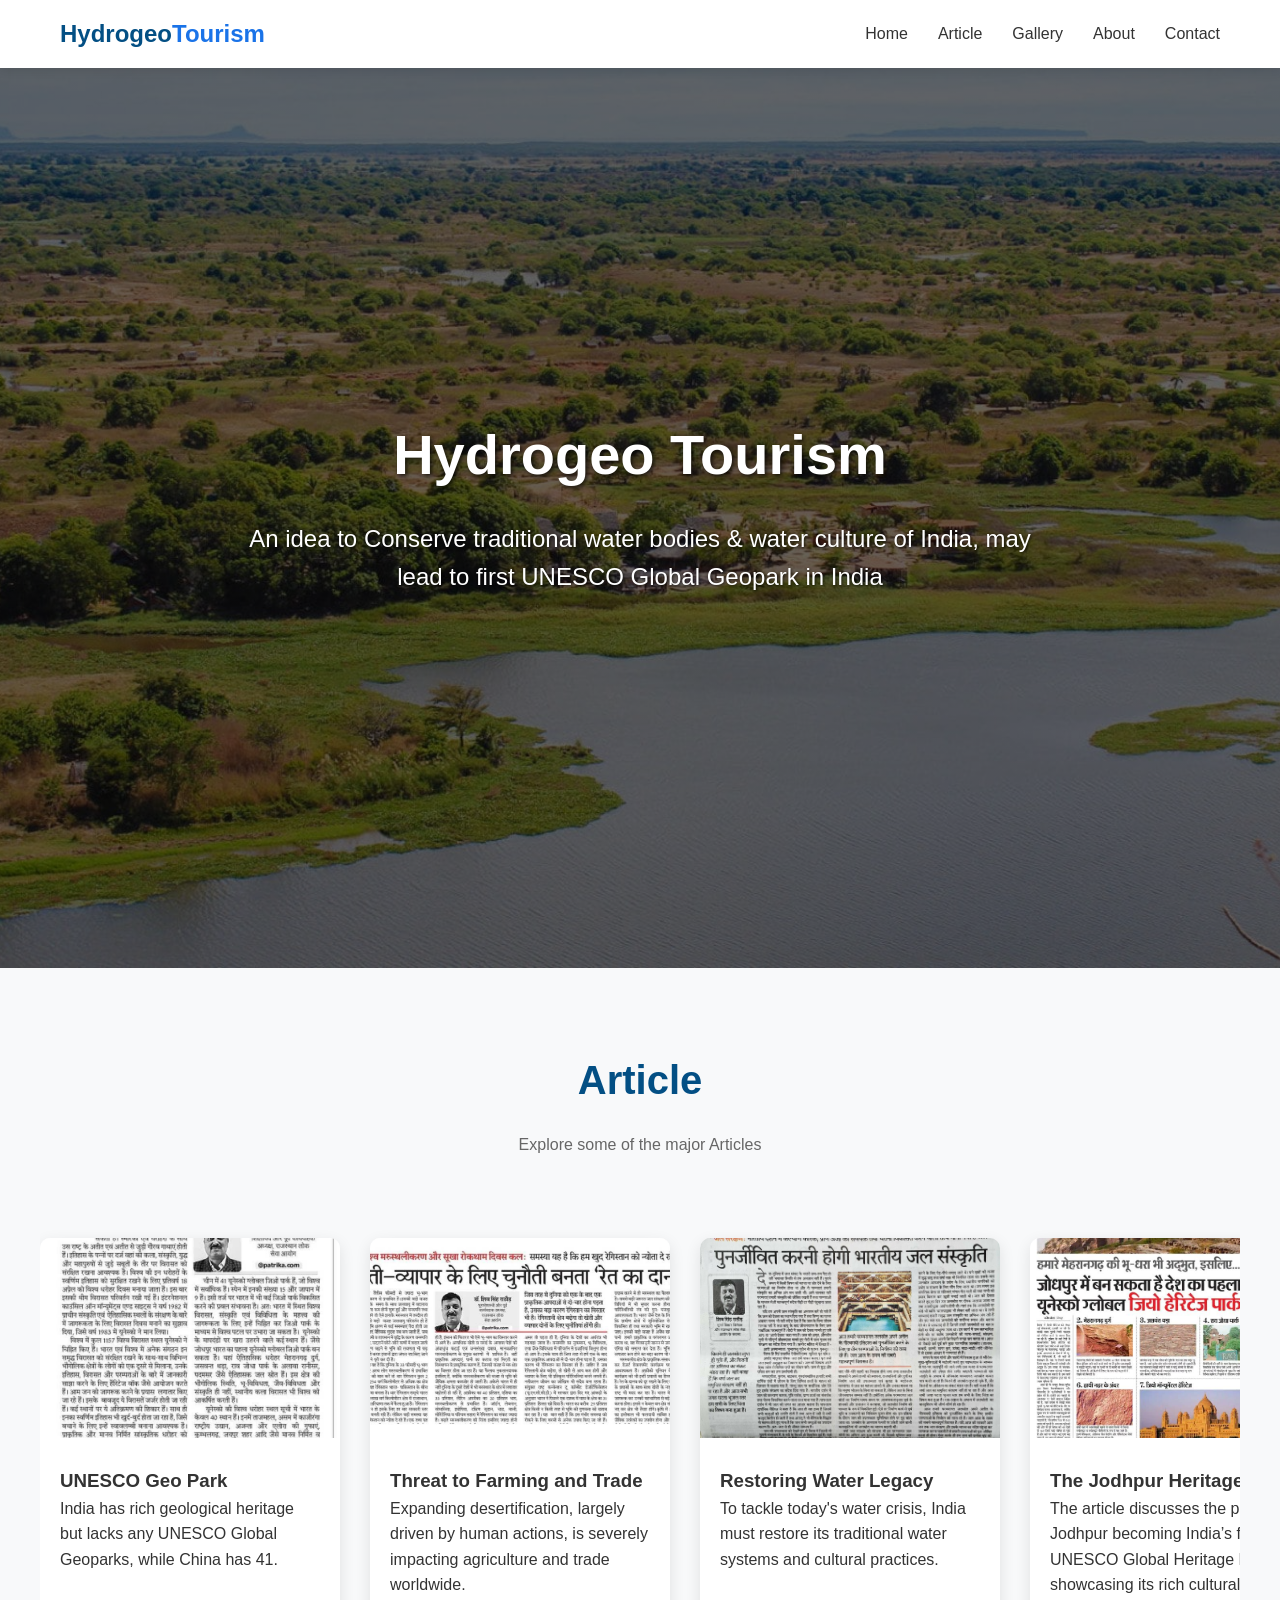
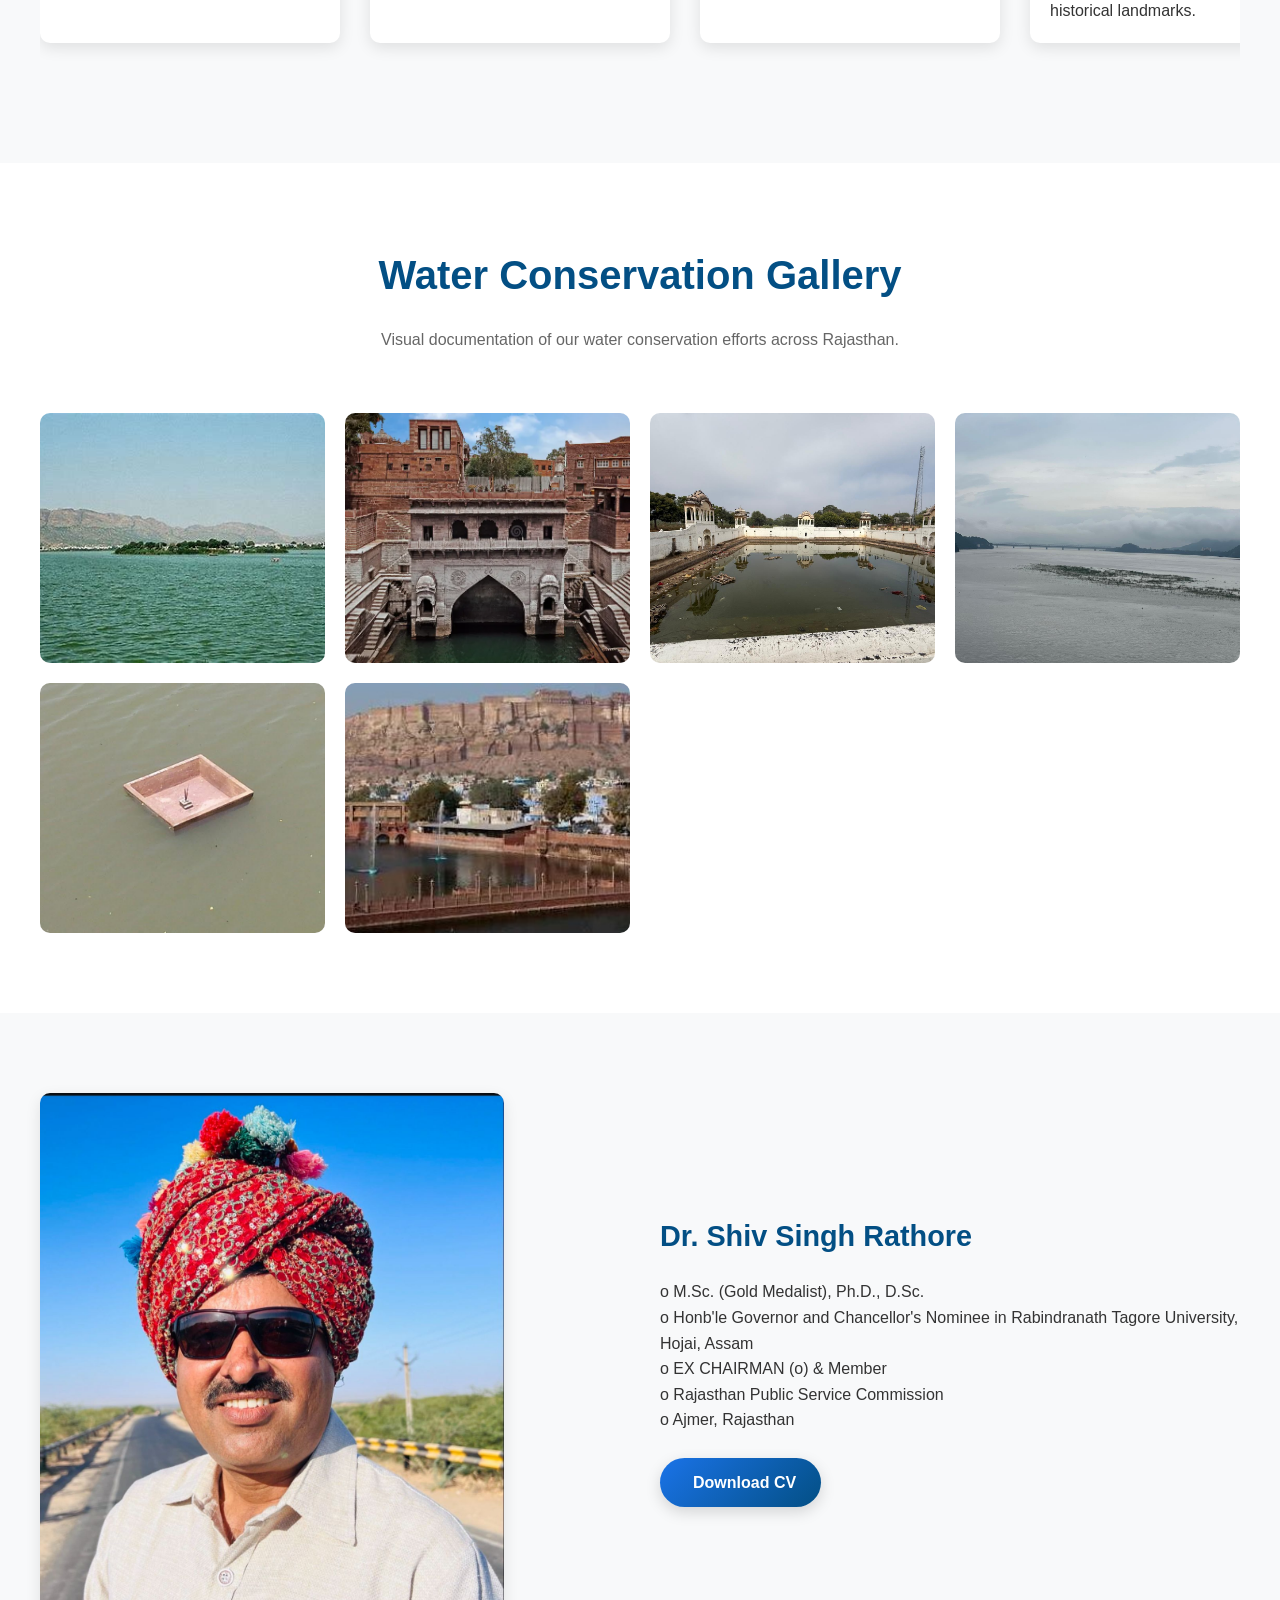
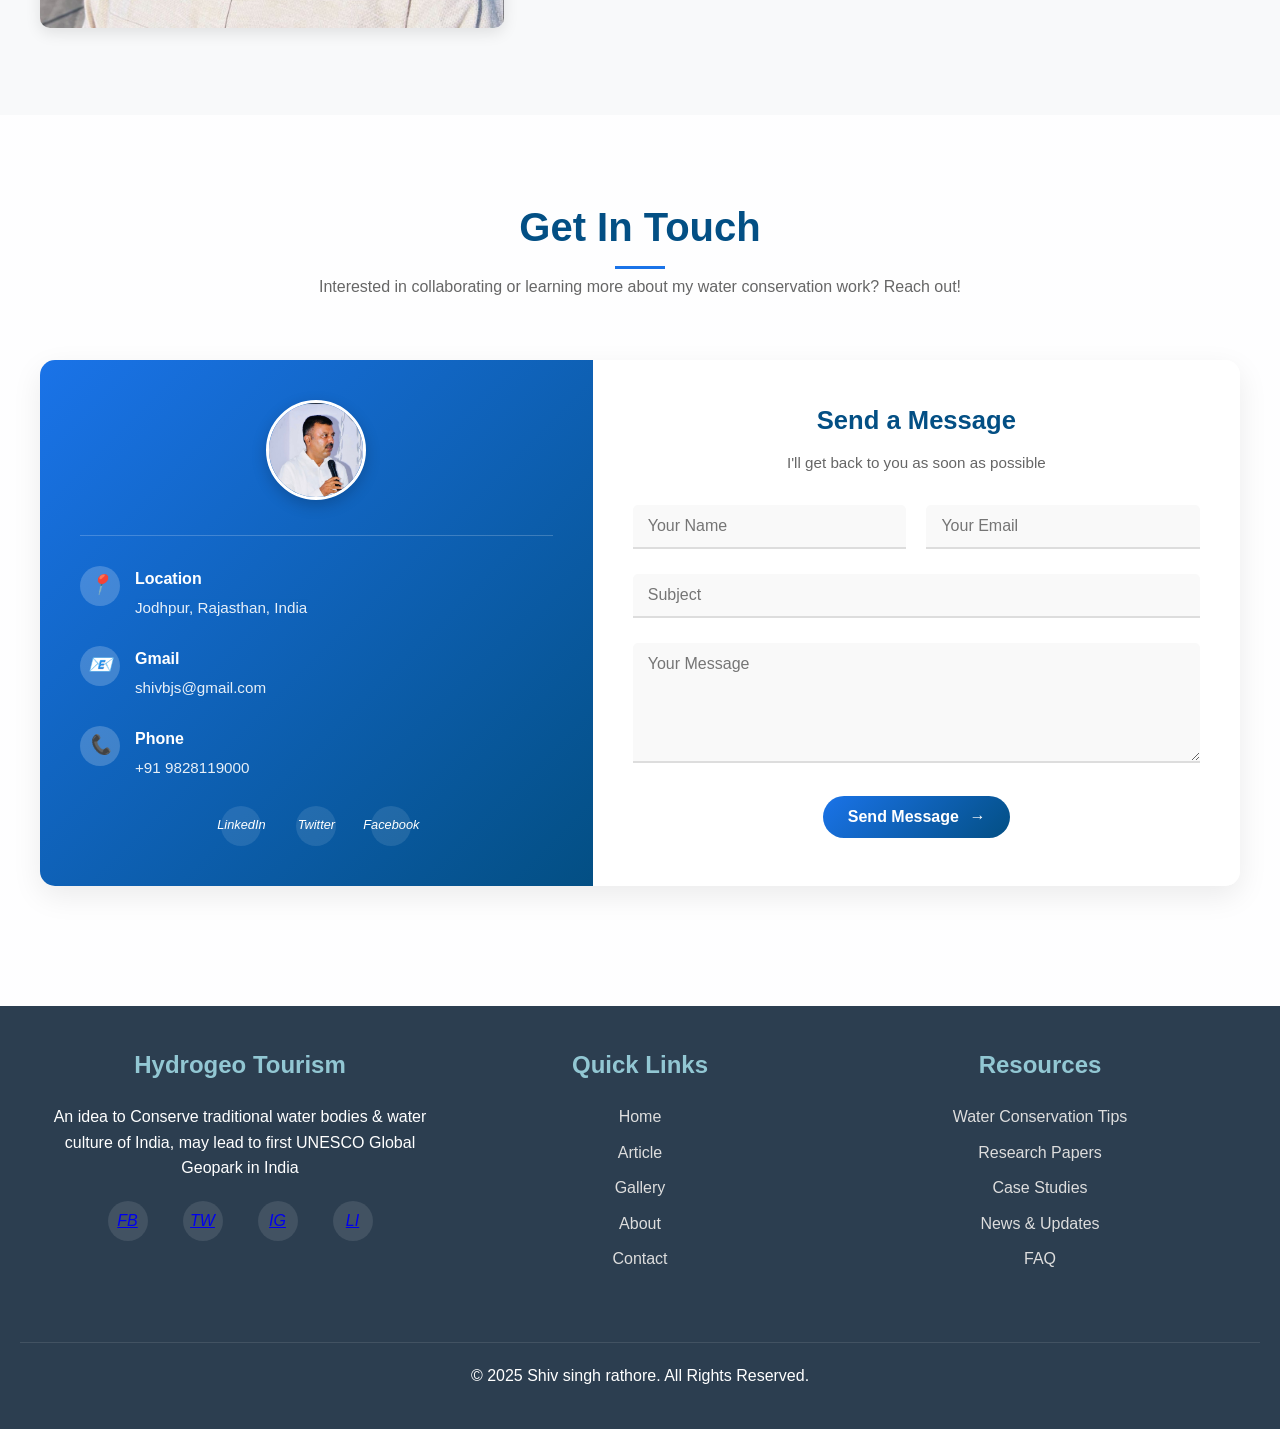
==== index.html @ aa462b09 "Renamed main.html to index.html" ====
<!DOCTYPE html>
<html lang="en">
<head>
    <meta charset="UTF-8">
    <meta name="viewport" content="width=device-width, initial-scale=1.0">
    <title>Water Conservation in Rajasthan</title>
    <style>
        :root {
            --primary-color: #1a73e8;
            --secondary-color: #034f84;
            --accent-color: #92c7d3;
            --text-color: #333;
            --light-color: #f7f9fc;
            --dark-color: #2c3e50;
        }

        * {
            margin: 0;
            padding: 0;
            box-sizing: border-box;
            font-family: 'Segoe UI', Tahoma, Geneva, Verdana, sans-serif;
        }

        body {
            color: var(--text-color);
            line-height: 1.6;
            background-color: #f8f9fa;
        }

        header {
            background: linear-gradient(rgba(0, 0, 0, 0.6), rgba(0, 0, 0, 0.6)), url("images/photo1.jpeg") center/cover no-repeat;
            height: 100vh;
            display: flex;
            flex-direction: column;
            justify-content: center;
            align-items: center;
            text-align: center;
            color: white;
            padding: 0 20px;
            background-size: cover;
            background-position: center;
        }

        header h1 {
            font-size: 3.5rem;
            margin-bottom: 20px;
            text-shadow: 2px 2px 4px rgba(0, 0, 0, 0.7);
        }

        header p {
            font-size: 1.5rem;
            max-width: 800px;
            margin-bottom: 30px;
            text-shadow: 1px 1px 3px rgba(0, 0, 0, 0.7);
        }

        .btn {
            display: inline-block;
            padding: 12px 30px;
            text-decoration: none;
            background-color: var(--primary-color);
            color: white;
            border-radius: 5px;
            font-weight: bold;
            transition: all 0.3s ease;
        }

        .btn:hover {
            background-color: var(--secondary-color);
            transform: translateY(-3px);
            box-shadow: 0 10px 20px rgba(0, 0, 0, 0.2);
        }

        nav {
            background-color: white;
            box-shadow: 0 2px 10px rgba(0, 0, 0, 0.1);
            position: sticky;
            top: 0;
            z-index: 100;
        }

        nav .container {
            display: flex;
            justify-content: space-between;
            align-items: center;
            padding: 15px 20px;
            max-width: 1200px;
            margin: 0 auto;
        }

        .logo {
            font-size: 1.5rem;
            font-weight: bold;
            color: var(--secondary-color);
        }

        .logo span {
            color: var(--primary-color);
        }

        .nav-links {
            display: flex;
            list-style: none;
        }

        .nav-links li {
            margin-left: 30px;
        }

        .nav-links a {
            text-decoration: none;
            color: var(--text-color);
            font-weight: 500;
            transition: color 0.3s ease;
        }

        .nav-links a:hover {
            color: var(--primary-color);
        }

        .hamburger {
            display: none;
            cursor: pointer;
        }

        .bar {
            display: block;
            width: 25px;
            height: 3px;
            margin: 5px auto;
            transition: all 0.3s ease;
            background-color: var(--text-color);
        }

        section {
            padding: 80px 20px;
        }

        .container {
            max-width: 1200px;
            margin: 0 auto;
        }

        .section-title {
            text-align: center;
            margin-bottom: 60px;
        }

        .section-title h2 {
            font-size: 2.5rem;
            color: var(--secondary-color);
            margin-bottom: 20px;
        }

        .section-title p {
            max-width: 700px;
            margin: 0 auto;
            color: #666;
        }

        .about-content {
            display: flex;
            align-items: center;
            flex-wrap: wrap;
            gap: 40px;
        }

        .about-img {
            flex: 1;
            min-width: 300px;
        }

        .about-img img {
            width: 80%;
            border-radius: 10px;
            box-shadow: 0 5px 15px rgba(0, 0, 0, 0.1);
        }

        .about-text {
            flex: 1;
            min-width: 300px;
        }

        .about-text h3 {
            font-size: 1.8rem;
            margin-bottom: 20px;
            color: var(--secondary-color);
        }

        section#projects {
            padding: 80px 20px;
        }

        .projects-grid {
            display: grid;
            grid-template-columns: repeat(auto-fit, minmax(300px, 1fr));
            gap: 30px;
        }

        .project-card {
            background-color: white;
            border-radius: 10px;
            overflow: hidden;
            box-shadow: 0 5px 15px rgba(0, 0, 0, 0.1);
            transition: transform 0.3s ease;
            cursor: pointer;
        }

        .project-card:hover {
            transform: translateY(-10px);
        }

        .project-img img {
            width: 100%;
            height: 200px;
            object-fit: cover;
            max-width: 100%;
        }

        .project-info {
            padding: 20px;
        }

        .section-title h2 {
            text-align: center;
            font-size: 2.5rem;
            color: var(--secondary-color);
            margin-bottom: 20px;
        }

        .section-title p {
            max-width: 700px;
            margin: 0 auto;
            color: #666;
        }

        /* Popup styles */
        .popup-overlay {
            position: fixed;
            top: 0;
            left: 0;
            width: 100%;
            height: 100%;
            background: rgba(0, 0, 0, 0.7);
            display: none;
            justify-content: center;
            align-items: center;
            z-index: 1000;
            padding: 15px;  /* Add padding for mobile */
            overflow-y: auto;  /* Allow scrolling if needed */
        }
        
        .popup-overlay.active {
            display: flex; /* Show when active */
        }

        .popup-content {
            background-color: white;
            border-radius: 10px;
            padding: 20px;
            width: 100%;
            max-width: 800px;
            max-height: 90vh;  /* Limit height on all devices */
            position: relative;
            margin: auto;  /* Center horizontally */
            overflow-y: auto;  /* Allow scrolling inside popup */
        }

        .popup-close {
            position: absolute;
            top: 10px;
            right: 10px;
            font-size: 30px;
            cursor: pointer;
            background: none;
            border: none;
            color: #333;
            z-index: 10;  /* Ensure it's always clickable */
        }

        .popup-title {
            font-size: 2rem;
            margin-bottom: 20px;
            padding-right: 40px;  /* Make room for close button */
        }

        .popup-img {
            width: 100%;
            margin-bottom: 20px;
            text-align: center;  /* Center the image */
        }

        .popup-img img {
            max-width: 100%;
            height: auto;
            object-fit: contain;
            border-radius: 5px;
        }

        .popup-body {
            font-size: 1rem;
            color: #666;
            line-height: 1.6;
        }

        /* Mobile-specific fixes */
        @media (max-width: 768px) {
            .popup-content {
                padding: 15px;
                margin: 10px;
                width: calc(100% - 20px);  /* Account for margins */
            }
            
            .popup-title {
                font-size: 1.5rem;
            }
            
            .popup-overlay {
                align-items: flex-start;  /* Align to top on mobile for better scrolling */
                padding: 10px;
            }
            
            /* Make sure the popup content doesn't exceed viewport */
            .popup-overlay.active {
                overflow-y: auto;
            }
        }

        /* Fix to ensure content doesn't overflow on very small screens */
        @media (max-width: 480px) {
            .popup-content {
                margin: 5px;
                padding: 10px;
                width: calc(100% - 10px);
            }
        }

        /* Slider container styles */
        .projects-slider-container {
            width: 100%;
            overflow: hidden;
            position: relative;
            padding: 20px 0;
        }

        /* Slider styles */
        .projects-slider {
            display: flex;
            transition: transform 0.5s ease;
            animation: slideAnimation 30s linear infinite;
        }

        /* When hovering over the slider, pause the animation */
        .projects-slider-container:hover .projects-slider {
            animation-play-state: paused;
        }

        /* Project card styles for slider */
        .projects-slider .project-card {
            flex: 0 0 300px;
            margin-right: 30px;
            box-shadow: 0 5px 15px rgba(0, 0, 0, 0.1);
        }

        /* Animation keyframes for continuous sliding */
        @keyframes slideAnimation {
            0% {
                transform: translateX(0);
            }
            100% {
                transform: translateX(calc(-330px * 3)); /* Adjust based on card width + margin */
            }
        }

        /* Slider navigation buttons */
        .slider-nav {
            text-align: center;
            margin-top: 20px;
        }

        .slider-nav button {
            background-color: var(--primary-color);
            color: white;
            border: none;
            padding: 8px 15px;
            margin: 0 5px;
            border-radius: 5px;
            cursor: pointer;
            transition: background-color 0.3s;
        }

        .slider-nav button:hover {
            background-color: var(--secondary-color);
        }

        .gallery {
            background-color: white;
        }

        .gallery-container {
            display: grid;
            grid-template-columns: repeat(auto-fit, minmax(250px, 1fr));
            gap: 20px;
        }

        .gallery-item {
            position: relative;
            height: 250px;
            overflow: hidden;
            border-radius: 10px;
            cursor: pointer;
        }

        .gallery-item img {
            width: 100%;
            height: 100%;
            object-fit: cover;
            transition: transform 0.5s ease;
            max-width: 100%;
        }

        .gallery-item:hover img {
            transform: scale(1.1);
        }

        .gallery-item .overlay {
            position: absolute;
            top: 0;
            left: 0;
            width: 100%;
            height: 100%;
            background: rgba(0, 0, 0, 0.6);
            color: white;
            display: flex;
            flex-direction: column;
            justify-content: center;
            align-items: center;
            text-align: center;
            padding: 20px;
            opacity: 0;
            transition: opacity 0.3s ease;
        }

        .gallery-item:hover .overlay {
            opacity: 1;
        }

        .stats {
            background-color: var(--secondary-color);
            color: white;
            text-align: center;
        }

        .stats-grid {
            display: grid;
            grid-template-columns: repeat(auto-fit, minmax(200px, 1fr));
            gap: 30px;
        }

        .stat-item {
            padding: 20px;
        }

        .stat-number {
            font-size: 3rem;
            font-weight: bold;
            margin-bottom: 10px;
            color: var(--accent-color);
        }

        .slider-dots {
            display: flex;
            justify-content: center;
            margin-top: 30px;
        }

        .dot {
            width: 12px;
            height: 12px;
            background-color: #ccc;
            border-radius: 50%;
            margin: 0 5px;
            cursor: pointer;
            transition: background-color 0.3s ease;
        }

        .dot.active {
            background-color: var(--primary-color);
        }

        /* Download Button Styling */
        .download-resume {
            margin-top: 25px;
        }

        .download-btn {
            display: inline-block;
            background: linear-gradient(135deg, var(--primary-color), var(--secondary-color));
            color: #ffffff;
            padding: 12px 25px;
            border-radius: 30px;
            font-size: 16px;
            font-weight: 600;
            text-decoration: none;
            box-shadow: 0 5px 15px rgba(0, 0, 0, 0.15);
            transition: all 0.3s ease;
            position: relative;
            overflow: hidden;
            z-index: 1;
        }

        /* .download-btn:before {
            content: '';
            position: absolute;
            top: 0;
            right: 0;
            bottom: 0;
            left: 0;
            background: linear-gradient(to left, #3494e6, #ec6ead);
            opacity: 0;
            z-index: -1;
            transition: opacity 0.5s ease;
        } */

        .download-btn:hover {
            transform: translateY(-3px);
            box-shadow: 0 8px 20px rgba(0, 0, 0, 0.2);
        }

        .download-btn:hover:before {
            opacity: 1;
        }

        .download-btn:active {
            transform: translateY(1px);
            box-shadow: 0 2px 10px rgba(0, 0, 0, 0.1);
        }

        .download-btn i {
            margin-right: 8px;
        }

        /* Media Query for Mobile Responsiveness */
        @media (max-width: 768px) {
            .download-btn {
                padding: 10px 20px;
                font-size: 14px;
            }
            
            .download-resume {
                margin-top: 20px;
                text-align: center;
            }
        }


/* Main container styling */
        .contact {
            position: relative;
            padding: 80px 0;
            background: linear-gradient(rgba(255, 255, 255, 0.9), rgba(255, 255, 255, 0.9)), 
                        url('images/water-bg.jpg') center/cover no-repeat fixed;
            overflow: hidden;
        }

        /* Section title consistent with your theme */
        .contact .section-title h2 {
            color: var(--secondary-color);
            margin-bottom: 15px;
            position: relative;
            display: inline-block;
        }

        .contact .section-title h2:after {
            content: '';
            position: absolute;
            width: 50px;
            height: 3px;
            background-color: var(--primary-color);
            bottom: -10px;
            left: 50%;
            transform: translateX(-50%);
        }

        /* Contact card styles */
        .contact-card {
            background: white;
            border-radius: 15px;
            box-shadow: 0 10px 30px rgba(0, 0, 0, 0.08);
            overflow: hidden;
            margin: 40px auto;
            max-width: 1200px;
            position: relative;
            z-index: 5;
        }

        .contact-content {
            display: flex;
            flex-wrap: wrap;
        }

        /* Contact info side */
        .contact-info {
            flex: 1;
            min-width: 300px;
            background: linear-gradient(135deg, var(--primary-color), var(--secondary-color));
            color: white;
            padding: 40px;
            position: relative;
        }

        .info-header {
            text-align: center;
            margin-bottom: 30px;
            padding-bottom: 20px;
            border-bottom: 1px solid rgba(255, 255, 255, 0.2);
        }

        .profile-badge {
            width: 100px;
            height: 100px;
            border-radius: 50%;
            margin: 0 auto 15px;
            overflow: hidden;
            border: 3px solid white;
            box-shadow: 0 5px 15px rgba(0, 0, 0, 0.2);
        }

        .profile-badge img {
            width: 100%;
            height: 100%;
            object-fit: cover;
        }

        .info-header h3 {
            font-size: 1.6rem;
            margin-bottom: 5px;
        }

        .subtitle {
            opacity: 0.8;
            font-size: 0.95rem;
        }

        .info-details {
            margin-top: 20px;
        }

        .contact-detail {
            display: flex;
            align-items: flex-start;
            margin-bottom: 25px;
        }

        .contact-icon {
            flex: 0 0 40px;
            height: 40px;
            border-radius: 50%;
            background: rgba(255, 255, 255, 0.2);
            display: flex;
            align-items: center;
            justify-content: center;
            margin-right: 15px;
            font-size: 1.2rem;
            transition: transform 0.3s ease;
        }

        .contact-detail:hover .contact-icon {
            transform: scale(1.1);
            background: white;
            color: var(--primary-color);
        }

        .contact-detail h4 {
            font-size: 1rem;
            margin-bottom: 5px;
        }

        .contact-detail p {
            font-size: 0.95rem;
            opacity: 0.9;
        }

        .contact-detail a {
            color: white;
            text-decoration: none;
            transition: opacity 0.3s;
        }

        .contact-detail a:hover {
            opacity: 0.8;
            text-decoration: underline;
        }

        /* Social links */
        .social-links {
            display: flex;
            justify-content: center;
            margin-top: 30px;
            gap: 15px;
        }

        .social-icon {
            width: 40px;
            height: 40px;
            border-radius: 50%;
            background: rgba(255, 255, 255, 0.2);
            display: flex;
            align-items: center;
            justify-content: center;
            color: white;
            text-decoration: none;
            transition: all 0.3s ease;
            font-size: 0.8rem;
        }

        .social-icon:hover {
            background: white;
            color: var(--primary-color);
            transform: translateY(-3px);
        }

        /* Form container */
        .contact-form-container {
            flex: 1.2;
            min-width: 300px;
            padding: 40px;
            background: white;
        }

        .form-header {
            margin-bottom: 30px;
            text-align: center;
        }

        .form-header h3 {
            font-size: 1.6rem;
            color: var(--secondary-color);
            margin-bottom: 10px;
        }

        .form-header p {
            color: #666;
            font-size: 0.95rem;
        }

        /* Animated form */
        .animated-form .form-group {
            margin-bottom: 25px;
            position: relative;
        }

        .form-row {
            display: flex;
            gap: 20px;
            margin-bottom: 0;
        }

        .form-row .form-group {
            flex: 1;
        }

        .animated-form input,
        .animated-form textarea {
            width: 100%;
            padding: 12px 15px;
            border: none;
            border-bottom: 2px solid #ddd;
            background: #f9f9f9;
            border-radius: 5px 5px 0 0;
            font-size: 1rem;
            transition: all 0.3s;
            color: #333;
        }

        .animated-form textarea {
            min-height: 120px;
            resize: vertical;
        }

        .animated-form input:focus,
        .animated-form textarea:focus {
            outline: none;
            border-color: var(--primary-color);
            background: #fff;
            box-shadow: 0 5px 15px rgba(0, 0, 0, 0.05);
        }

        .animated-form .focus-border {
            position: absolute;
            bottom: 0;
            left: 0;
            width: 0;
            height: 2px;
            background-color: var(--primary-color);
            transition: width 0.4s;
        }

        .animated-form input:focus ~ .focus-border,
        .animated-form textarea:focus ~ .focus-border {
            width: 100%;
        }

        /* Submit button */
        .btn-submit {
            background: linear-gradient(135deg, var(--primary-color), var(--secondary-color));
            color: white;
            border: none;
            padding: 12px 25px;
            border-radius: 50px;
            font-size: 1rem;
            cursor: pointer;
            transition: all 0.3s ease;
            display: flex;
            align-items: center;
            justify-content: center;
            gap: 10px;
            box-shadow: 0 5px 15px rgba(var(--primary-color-rgb), 0.3);
            width: auto;
            margin: 0 auto;
        }

        .btn-submit:hover {
            transform: translateY(-3px);
            box-shadow: 0 8px 20px rgba(var(--primary-color-rgb), 0.4);
        }

        .btn-submit .btn-icon {
            transition: transform 0.3s ease;
        }

        .btn-submit:hover .btn-icon {
            transform: translateX(5px);
        }

        /* Optional background elements */
        .contact-backdrop {
            position: absolute;
            bottom: -50px;
            right: -50px;
            width: 300px;
            height: 300px;
            background: url('images/water-drop.png') no-repeat center/contain;
            opacity: 0.1;
            z-index: 1;
        }

        /* Responsive adjustments */
        @media (max-width: 992px) {
            .contact-content {
                flex-direction: column;
            }
            
            .contact-info, 
            .contact-form-container {
                width: 100%;
            }
            
            .form-row {
                flex-direction: column;
                gap: 0;
            }
        }

        @media (max-width: 768px) {
            .contact {
                padding: 60px 20px;
            }
            
            .contact-card {
                margin: 30px 10px;
            }
            
            .contact-info,
            .contact-form-container {
                padding: 30px 20px;
            }
        }

        footer {
            background-color: var(--dark-color);
            color: white;
            padding: 40px 20px;
            text-align: center;
        }

        .footer-content {
            max-width: 1200px;
            margin: 0 auto;
            display: flex;
            flex-wrap: wrap;
            justify-content: space-between;
        }

        .footer-column {
            flex: 1;
            min-width: 250px;
            margin-bottom: 30px;
        }

        .footer-column h3 {
            font-size: 1.5rem;
            margin-bottom: 20px;
            color: var(--accent-color);
        }

        .footer-links {
            list-style: none;
        }

        .footer-links li {
            margin-bottom: 10px;
        }

        .footer-links a {
            text-decoration: none;
            color: #ddd;
            transition: color 0.3s ease;
        }

        .footer-links a:hover {
            color: var(--accent-color);
        }

        .social-links {
            display: flex;
            justify-content: center;
            margin-top: 20px;
        }

        .social-links a {
            display: flex;
            justify-content: center;
            align-items: center;
            width: 40px;
            height: 40px;
            background-color: rgba(255, 255, 255, 0.1);
            border-radius: 50%;
            margin: 0 10px;
            transition: all 0.3s ease;
        }

        .social-links a:hover {
            background-color: var(--accent-color);
            transform: translateY(-5px);
        }

        .copyright {
            margin-top: 30px;
            padding-top: 20px;
            border-top: 1px solid rgba(255, 255, 255, 0.1);
        }

        @media (max-width: 768px) {
            header h1 {
                font-size: 2.5rem;
            }

            header p {
                font-size: 1.2rem;
            }

            .nav-links {
                position: fixed;
                left: -100%;
                top: 70px;
                flex-direction: column;
                background-color: white;
                width: 100%;
                text-align: center;
                transition: 0.3s;
                box-shadow: 0 10px 15px rgba(0, 0, 0, 0.1);
            }

            .nav-links.active {
                left: 0;
            }

            .nav-links li {
                margin: 0;
                padding: 15px 0;
                border-bottom: 1px solid #eee;
            }

            .hamburger {
                display: block;
            }

            .hamburger.active .bar:nth-child(2) {
                opacity: 0;
            }

            .hamburger.active .bar:nth-child(1) {
                transform: translateY(8px) rotate(45deg);
            }

            .hamburger.active .bar:nth-child(3) {
                transform: translateY(-8px) rotate(-45deg);
            }
        }
    </style>
</head>
<body>
    <!-- Navigation -->
    <nav id="navbar">
        <div class="container">
            <div class="logo">Hydrogeo<span>Tourism</span></div>
            <ul class="nav-links">
                <li><a href="#home">Home</a></li>
                <li><a href="Article">Article</a></li>
                <li><a href="#Gallery">Gallery</a></li>
                <li><a href="#About">About</a></li>
                <li><a href="#Contact">Contact</a></li>
            </ul>
            <div class="hamburger">
                <span class="bar"></span>
                <span class="bar"></span>
                <span class="bar"></span>
            </div>
        </div>
    </nav>

    <!-- Header -->
    <header id="home">
        <h1>Hydrogeo Tourism</h1>
        <p>An idea to Conserve traditional water bodies & water culture of India, may lead to first UNESCO Global Geopark in India</p>
        <!-- <a href="#contact" class="btn">Join Our Mission</a> -->
    </header>

    <section id="projects" class="projects">
        <div class="container">
            <div class="section-title">
                <h2>Article</h2>
                <p>Explore some of the major Articles</p>
            </div>
            
            <!-- Slider container -->
            <div class="projects-slider-container">
                <!-- Main slider with duplicate cards for infinite loop effect -->
                <div class="projects-slider">
                    <!-- Original cards -->
                    <div class="project-card" data-article-id="1">
                        <div class="project-img">
                            <img src="images/p.jpeg" alt="UNESCO Geo Park">
                        </div>
                        <div class="project-info">
                            <h3>UNESCO Geo Park</h3>
                            <p>India has rich geological heritage but lacks any UNESCO Global Geoparks, while China has 41.</p>
                        </div>
                    </div>
                    <div class="project-card" data-article-id="2">
                        <div class="project-img">
                            <img src="images/p1.jpeg" alt="Threat to Farming and Trade">
                        </div>
                        <div class="project-info">
                            <h3>Threat to Farming and Trade</h3>
                            <p>Expanding desertification, largely driven by human actions, is severely impacting agriculture and trade worldwide.</p>
                        </div>
                    </div>
                    <div class="project-card" data-article-id="3">
                        <div class="project-img">
                            <img src="images/p2.jpeg" alt="Restoring Water Legacy">
                        </div>
                        <div class="project-info">
                            <h3>Restoring Water Legacy</h3>
                            <p>To tackle today's water crisis, India must restore its traditional water systems and cultural practices.</p>
                        </div>
                    </div>
                    
                    <!-- Duplicated cards for seamless looping -->
                    <div class="project-card" data-article-id="1">
                        <div class="project-img">
                            <img src="images/JODHPUR.jpeg" alt="UNESCO Geo Park">
                        </div>
                        <div class="project-info">
                            <h3>The Jodhpur Heritage</h3>
                            <p>The article discusses the potential of Jodhpur becoming India’s first UNESCO Global Heritage Park, showcasing its rich cultural and historical landmarks.</p>
                        </div>
                    </div>
                    <div class="project-card" data-article-id="2">
                        <div class="project-img">
                            <img src="images/gangalav.jpeg" alt="Threat to Farming and Trade">
                        </div>
                        <div class="project-info">
                            <h3>Gangalav Lake Restoration</h3>
                            <p>The article highlights the restoration of Gangalav Lake, which had been dried up for 30 years, and its transformation into a picnic spot for the public</p>
                        </div>
                    </div>
                    <div class="project-card" data-article-id="3">
                        <div class="project-img">
                            <img src="images/p2.jpeg" alt="Restoring Water Legacy">
                        </div>
                        <div class="project-info">
                            <h3>Soil Conservation</h3>
                            <p>The article discusses the role of soil conservation in combating groundwater depletion and land degradation through sustainable farming practices.</p>
                        </div>
                    </div>
                </div>
            </div>
            
            <!-- Optional slider navigation -->
            <div class="slider-nav">
                <!-- <button id="pause-slider">Pause</button>
                <button id="play-slider">Play</button> -->
            </div>
        </div>
    </section>
    

    <div class="popup-overlay">
        <div class="popup-content">
            <button class="popup-close">&times;</button>
            <h2 class="popup-title"></h2>
            <div class="popup-img">
                <!-- Image will be inserted here by JavaScript -->
            </div>
            <div class="popup-body">
                <!-- Content will be loaded here -->
            </div>
        </div>
    </div>

    <!-- Gallery Section -->
    <section id="gallery" class="gallery">
        <div class="container">
            <div class="section-title">
                <h2>Water Conservation Gallery</h2>
                <p>Visual documentation of our water conservation efforts across Rajasthan.</p>
            </div>
            <div class="gallery-container">
                <div class="gallery-item">
                    <img src="images/anasagar.jpeg" alt="Water conservation in Rajasthan">
                    <div class="overlay">
                        <h3>Ana sagar</h3>
                        <p>Ajmer, Rajasthan</p>
                    </div>
                </div>
                <div class="gallery-item">
                    <img src="images/toorjika.webp" alt="Community water management">
                    <div class="overlay">
                        <h3>Toorji ka Jhalra</h3>
                        <p>Jodhpur, Rajasthan</p>
                    </div>
                </div>
                <div class="gallery-item">
                    <img src="images/bagar.jpeg" alt="Ancient stepwell">
                    <div class="overlay">
                        <h3>WaterBody</h3>
                        <p>Bagar, Rajasthan</p>
                    </div>
                </div>
                <div class="gallery-item">
                    <img src="images/waterB1.jpeg" alt="Rainwater harvesting structure">
                    <div class="overlay">
                        <h3>Bhramputra River</h3>
                        <p>Assam</p>
                    </div>
                </div>
                <div class="gallery-item">
                    <img src="images/hardhani.jpeg" alt="Water awareness campaign">
                    <div class="overlay">
                        <h3>Pond With Stone</h3>
                        <p>Hardani, Rajasthan</p>
                    </div>
                </div>
                <div class="gallery-item">
                    <img src="images/Gulabsagar.jpg" alt="Traditional water management">
                    <div class="overlay">
                        <h3>Traditional Water Management</h3>
                        <p>Bikaner, Rajasthan</p>
                    </div>
                </div>
            </div>
        </div>
    </section>

    <!-- Header Replaced with Person Profile -->
<section class="person-profile" id="home">
    <div class="container">
        <div class="">
        </div>
        <div class="about-content">
            <div class="about-img">
                <img src="images/picture2.jpeg" alt="Person Name">
            </div>
            <div class="about-text">
                <h3>Dr. Shiv Singh Rathore</h3>
                <p>o M.Sc. (Gold Medalist), Ph.D., D.Sc.</p>
                <p>o Honb'le Governor and Chancellor's Nominee in Rabindranath Tagore University, Hojai, Assam</p>
                <p>o EX CHAIRMAN (o) & Member</p>
                <p>o Rajasthan Public Service Commission</p>
                <p>o Ajmer, Rajasthan</p>
                <div class="download-resume">
                    <a href="documents/SSRCv.pdf" download class="download-btn">
                        <i class="fas fa-download"></i> Download CV
                    </a>
                </div>
            </div>
        </div>
    </div>
</section>

<!-- Contact Section -->
<section id="contact" class="contact">
    <div class="container">
        <div class="section-title">
            <h2>Get In Touch</h2>
            <p>Interested in collaborating or learning more about my water conservation work? Reach out!</p>
        </div>
        
        <!-- Contact card container -->
        <div class="contact-card">
            <div class="contact-content">
                <!-- Left side - Contact info with enhanced styling -->
                <div class="contact-info">
                    <div class="info-header">
                        <div class="profile-badge">
                            <img src="images/picture1.jpeg" alt="Dr. Shiv Singh Rathore">
                        </div>
                    </div>
                    
                    <div class="info-details">
                        <div class="contact-detail">
                            <div class="contact-icon">
                                <i class="contact-icon-map">📍</i>
                            </div>
                            <div>
                                <h4>Location</h4>
                                <p>Jodhpur, Rajasthan, India</p>
                            </div>
                        </div>
                        
                        <div class="contact-detail">
                            <div class="contact-icon">
                                <i class="contact-icon-email">📧</i>
                            </div>
                            <div>
                                <h4>Gmail</h4>
                                <p><a href="mailto:shivbjs@gmail.com">shivbjs@gmail.com</a></p>
                            </div>
                        </div>
                        
                        <div class="contact-detail">
                            <div class="contact-icon">
                                <i class="contact-icon-phone">📞</i>
                            </div>
                            <div>
                                <h4>Phone</h4>
                                <p><a href="tel:+919828119000">+91 9828119000</a></p>
                            </div>
                        </div>
                        
                        <!-- Social media links (optional) -->
                        <div class="social-links">
                            <a href="#" class="social-icon">
                                <i class="social-icon-linkedin">LinkedIn</i>
                            </a>
                            <a href="#" class="social-icon">
                                <i class="social-icon-twitter">Twitter</i>
                            </a>
                            <a href="#" class="social-icon">
                                <i class="social-icon-facebook">Facebook</i>
                            </a>
                        </div>
                    </div>
                </div>
                
                <!-- Right side - Contact form with improved styling -->
                <div class="contact-form-container">
                    <div class="form-header">
                        <h3>Send a Message</h3>
                        <p>I'll get back to you as soon as possible</p>
                    </div>
                    
                    <form id="contact-form" class="animated-form">
                        <div class="form-row">
                            <div class="form-group">
                                <input type="text" id="name" name="name" required placeholder="Your Name">
                                <span class="focus-border"></span>
                            </div>
                            
                            <div class="form-group">
                                <input type="email" id="email" name="email" required placeholder="Your Email">
                                <span class="focus-border"></span>
                            </div>
                        </div>
                        
                        <div class="form-group">
                            <input type="text" id="subject" name="subject" required placeholder="Subject">
                            <span class="focus-border"></span>
                        </div>
                        
                        <div class="form-group">
                            <textarea id="message" name="message" required placeholder="Your Message"></textarea>
                            <span class="focus-border"></span>
                        </div>
                        
                        <button type="submit" class="btn btn-submit">
                            <span>Send Message</span>
                            <i class="btn-icon">→</i>
                        </button>
                    </form>
                </div>
            </div>
        </div>
        
        <!-- Optional - Map or background image -->
        <div class="contact-backdrop">
            <div class="map-overlay"></div>
        </div>
    </div>
</section>

    <!-- Footer -->
    <footer>
        <div class="footer-content">
            <div class="footer-column">
                <h3>Hydrogeo Tourism</h3>
                <p>An idea to Conserve traditional water bodies & water culture of India, may lead to first UNESCO Global Geopark in India</p>
                <div class="social-links">
                    <a href="#"><i>FB</i></a>
                    <a href="#"><i>TW</i></a>
                    <a href="#"><i>IG</i></a>
                    <a href="#"><i>LI</i></a>
                </div>
            </div>
            <div class="footer-column">
                <h3>Quick Links</h3>
                <ul class="footer-links">
                    <li><a href="#home">Home</a></li>
                    <li><a href="Article">Article</a></li>
                    <li><a href="#Gallery">Gallery</a></li>
                    <li><a href="#About">About</a></li>
                    <li><a href="#Contact">Contact</a></li>
                </ul>
            </div>
            <div class="footer-column">
                <h3>Resources</h3>
                <ul class="footer-links">
                    <li><a href="#">Water Conservation Tips</a></li>
                    <li><a href="#">Research Papers</a></li>
                    <li><a href="#">Case Studies</a></li>
                    <li><a href="#">News & Updates</a></li>
                    <li><a href="#">FAQ</a></li>
                </ul>
            </div>
        </div>
        <div class="copyright">
            <p>&copy; 2025 Shiv singh rathore. All Rights Reserved.</p>
        </div>
    </footer>

    <script>
        // Mobile Navigation
        const hamburger = document.querySelector('.hamburger');
        const navLinks = document.querySelector('.nav-links');

        hamburger.addEventListener('click', () => {
            hamburger.classList.toggle('active');
            navLinks.classList.toggle('active');
        });

        // Close mobile menu when clicking a link
        document.querySelectorAll('.nav-links a').forEach(link => {
            link.addEventListener('click', () => {
                hamburger.classList.remove('active');
                navLinks.classList.remove('active');
            });
        });

        // Smooth scrolling for anchor links
        document.querySelectorAll('a[href^="#"]').forEach(anchor => {
            anchor.addEventListener('click', function(e) {
                e.preventDefault();
                const target = document.querySelector(this.getAttribute('href'));
                if (target) {
                    window.scrollTo({
                        top: target.offsetTop - 70,
                        behavior: 'smooth'
                    });
                }
            });
        });

        // Animated counter for stats
        const statNumbers = document.querySelectorAll('.stat-number');
        
        const animateCounter = (element, target) => {
            let current = 0;
            const increment = target > 100 ? Math.ceil(target / 100) : 1;
            const timer = setInterval(() => {
                current += increment;
                element.textContent = current;
                if (current >= target) {
                    element.textContent = target;
                    clearInterval(timer);
                }
            }, 20);
        };
        // Article content database (you can expand this with your real content)
        // Enhanced popup functionality
        document.addEventListener('DOMContentLoaded', function() {
            // Article content database with complete content
            const articleContent = {
                1: {
                    title: "UNESCO Geo Park",
                    image: "images/p.jpeg",
                    altText: "UNESCO Geo Park",
                    content: `<p>India has a rich geological heritage but surprisingly lacks any UNESCO Global Geoparks, while China boasts 41 such sites. The concept of Hydrogeo Tourism aims to blend water conservation with geological tourism, potentially creating India's first UNESCO Global Geopark.</p>
                            <p>UNESCO Global Geoparks are unified geographical areas where sites and landscapes of international geological significance are managed with a holistic concept of protection, education, and sustainable development. By focusing on traditional water structures and the cultural practices surrounding them, this initiative seeks to preserve both natural and cultural heritage.</p>
                            <p>The project would not only conserve precious water resources but also foster educational opportunities, scientific research, and sustainable economic development through tourism.</p>`
                },
                2: {
                    title: "Threat to Farming and Trade",
                    image: "images/p1.jpeg",
                    altText: "Threat to Farming and Trade",
                    content: `<p>Expanding desertification, largely driven by human actions, is severely impacting agriculture and trade worldwide. In regions like Rajasthan, once-fertile lands are increasingly threatened by advancing desert conditions.</p>
                            <p>The consequences of this environmental degradation are far-reaching:</p>
                            <ul>
                                <li>Reduced agricultural productivity and food security</li>
                                <li>Disruption of traditional farming practices</li>
                                <li>Economic losses for local communities</li>
                                <li>Increased migration from affected areas</li>
                                <li>Heightened competition for dwindling resources</li>
                            </ul>
                            <p>By preserving and restoring traditional water management systems, we can combat desertification, protect agricultural lands, and maintain vital trade routes and economic activities that depend on stable water supplies.</p>`
                },
                3: {
                    title: "Restoring Water Legacy",
                    image: "images/p2.jpeg",
                    altText: "Restoring Water Legacy",
                    content: `<p>To tackle today's water crisis, India must restore its traditional water systems and cultural practices. For centuries, communities across India developed sophisticated methods for harvesting, storing, and managing water resources.</p>
                            <p>These traditional systems include:</p>
                            <ul>
                                <li>Step wells (baolis) that provide access to groundwater</li>
                                <li>Tanks and reservoirs (talabs) for rainwater harvesting</li>
                                <li>Johads and other community-managed water bodies</li>
                                <li>Kunds and other household water collection structures</li>
                            </ul>
                            <p>These systems were not merely physical structures but were integrated into cultural practices, religious rituals, and community governance. By reviving this water legacy, we can address modern water scarcity while preserving cultural heritage and promoting sustainable development.</p>
                            <p>The Hydrogeo Tourism initiative seeks to document, restore, and celebrate these traditional water systems, creating a network of living heritage sites that can inspire modern water conservation efforts.</p>`
                },
                4: {
                    title: "The Jodhpur Heritage",
                    image: "images/JODHPUR.jpeg",
                    altText: "Jodhpur Heritage Sites",
                    content: `<p>Jodhpur, the second largest city in Rajasthan, has the potential to become India's first UNESCO Global Heritage Park, showcasing its rich cultural and historical landmarks that span centuries of royal heritage.</p>
                            <p>The Blue City is home to numerous historical treasures including:</p>
                            <ul>
                                <li>Mehrangarh Fort, one of the largest forts in India with panoramic views of the blue-hued cityscape</li>
                                <li>Umaid Bhawan Palace, part-royal residence, part-museum and luxury hotel</li>
                                <li>Ancient step wells and water systems that showcase traditional water conservation methods</li>
                                <li>Centuries-old havelis and temples displaying intricate Rajasthani architecture</li>
                                <li>Traditional arts and crafts that have been preserved through generations</li>
                            </ul>
                            <p>By pursuing UNESCO Global Heritage Park status, Jodhpur aims to preserve these historical treasures while promoting sustainable tourism and creating economic opportunities for local communities. The initiative would help protect the city's unique architectural heritage and traditional knowledge systems.</p>
                            <p>The proposed heritage park would create a unified framework for conservation efforts across the region, linking historical sites with traditional practices and fostering greater appreciation for Rajasthan's cultural legacy on the global stage.</p>`
                },
                5: {
                    title: "Gangalav Lake Restoration",
                    image: "images/gangalav.jpeg",
                    altText: "Restored Gangalav Lake",
                    content: `<p>The remarkable restoration of Gangalav Lake stands as a testament to successful community-driven environmental rehabilitation. After remaining dried up for over 30 years, this once-forgotten water body has been transformed into a vibrant picnic spot and ecological haven for the public.</p>
                            <p>The restoration project included:</p>
                            <ul>
                                <li>Extensive desilting operations to restore the lake's water-holding capacity</li>
                                <li>Reinforcement of embankments and catchment areas to prevent future degradation</li>
                                <li>Introduction of native aquatic plants to restore the ecosystem</li>
                                <li>Creation of designated picnic areas and walking paths for public enjoyment</li>
                                <li>Installation of water quality monitoring systems to ensure sustainability</li>
                            </ul>
                            <p>This revival has not only created a recreational space for local residents but has also significantly improved the groundwater levels in surrounding areas. The lake now serves as a critical water reservoir during dry months and provides habitat for numerous bird species that had previously abandoned the region.</p>
                            <p>The Gangalav Lake restoration project demonstrates how traditional water bodies can be revitalized through collaborative efforts between government agencies, environmental experts, and local communities. It offers a replicable model for lake restoration throughout arid regions facing similar water scarcity challenges.</p>`
                },
                6: {
                    title: "Soil Conservation",
                    image: "images/p2.jpeg",
                    altText: "Soil Conservation Techniques",
                    content: `<p>Soil conservation plays a crucial role in combating groundwater depletion and land degradation through sustainable farming practices. As topsoil erosion accelerates due to climate change and intensive agriculture, implementing effective soil conservation measures has become increasingly urgent.</p>
                            <p>Key soil conservation techniques being promoted include:</p>
                            <ul>
                                <li>Contour farming that follows the natural contours of the land to minimize runoff</li>
                                <li>Cover cropping to protect soil during off-seasons and add organic matter</li>
                                <li>Reduced tillage practices that maintain soil structure and beneficial microorganisms</li>
                                <li>Agroforestry systems that integrate trees with crops to prevent erosion</li>
                                <li>Creation of vegetative barriers and windbreaks to protect agricultural lands</li>
                            </ul>
                            <p>These practices not only prevent soil erosion but also significantly improve water infiltration, allowing rainfall to replenish groundwater aquifers rather than being lost as surface runoff. Improved soil health leads to greater water retention capacity, reducing irrigation needs even during dry periods.</p>
                            <p>By adopting these soil conservation measures, farmers have reported up to 30% reduction in water usage while maintaining or improving crop yields. The enhanced soil organic matter also contributes to carbon sequestration, making these practices valuable tools in both climate adaptation and mitigation efforts.</p>
                            <p>Training programs and demonstration farms are being established across the region to help farmers transition to these sustainable practices, creating a movement toward regenerative agriculture that benefits both the environment and agricultural productivity.</p>`
                }
            };

            // Get DOM elements
            const slider = document.querySelector('.projects-slider');
            const pauseButton = document.getElementById('pause-slider');
            const playButton = document.getElementById('play-slider');

            const projectCards = document.querySelectorAll('.project-card');
            const popupOverlay = document.querySelector('.popup-overlay');
            const popupContent = document.querySelector('.popup-content');
            const popupClose = document.querySelector('.popup-close');
            const popupTitle = document.querySelector('.popup-title');
            const popupImgContainer = document.querySelector('.popup-img');
            const popupBody = document.querySelector('.popup-body');

            // Add click event to project cards
            projectCards.forEach(card => {
                card.addEventListener('click', () => {
                    const articleId = card.getAttribute('data-article-id');
                    openPopup(articleId);
                });
            });

            // Pause and play controls for the slider
            pauseButton.addEventListener('click', () => {
                slider.style.animationPlayState = 'paused';
            });

            playButton.addEventListener('click', () => {
                slider.style.animationPlayState = 'running';
            });

            // Clone cards function for infinite loop (alternative to HTML duplication)
            function setupInfiniteSlider() {
                // Get all original cards
                const originalCards = document.querySelectorAll('.projects-slider .project-card');
        
                // Clone them and append to slider for seamless looping
                originalCards.forEach(card => {
                    const clone = card.cloneNode(true);
                    slider.appendChild(clone);
            
                    // Make sure the cloned cards have click event too
                    clone.addEventListener('click', () => {
                        const articleId = clone.getAttribute('data-article-id');
                        openPopup(articleId);
                    });
                });
            }

            // Initialize infinite slider (if you want to do it via JS instead of HTML)
            // Uncomment this if you remove the duplicated cards from HTML
            // setupInfiniteSlider();


            // Open popup function with improved positioning
            function openPopup(articleId) {
                const article = articleContent[articleId];
                if (article) {
                    // Set popup content
                    popupTitle.textContent = article.title;
                    
                    // Clear and set image with loading state
                    popupImgContainer.innerHTML = `<img src="${article.image}" alt="${article.altText}">`;
                    
                    // Set content
                    popupBody.innerHTML = article.content;
                    
                    // Show popup
                    popupOverlay.classList.add('active');
                    document.body.style.overflow = 'hidden'; // Prevent body scrolling
                    
                    // Center the popup properly
                    centerPopup();
                    
                    // Log for debugging
                    console.log(`Opened popup for article ${articleId}`);
                } else {
                    console.error('Article content not found for ID:', articleId);
                }
            }

            // Function to center the popup on all devices
            function centerPopup() {
                // If we're on mobile, scroll the popup to the top for better visibility
                if (window.innerWidth <= 768) {
                    setTimeout(() => {
                        popupOverlay.scrollTop = 0;
                    }, 10);
                }
            }

            // Make slider restart when animation completes
            slider.addEventListener('animationend', () => {
                slider.style.animation = 'none';
                // Trigger reflow
                void slider.offsetWidth;
                slider.style.animation = 'slideAnimation 30s linear infinite';
            });

            // Close popup when close button is clicked
            popupClose.addEventListener('click', closePopup);

            // Close popup when clicking outside content
            popupOverlay.addEventListener('click', (e) => {
                if (e.target === popupOverlay) {
                    closePopup();
                }
            });

            // Close popup with escape key
            document.addEventListener('keydown', (e) => {
                if (e.key === 'Escape' && popupOverlay.classList.contains('active')) {
                    closePopup();
                }
            });

            // Close popup function
            function closePopup() {
                popupOverlay.classList.remove('active');
                document.body.style.overflow = 'auto'; // Re-enable body scrolling
                console.log('Popup closed');
            }

            // Handle window resize to maintain popup positioning
            window.addEventListener('resize', () => {
                if (popupOverlay.classList.contains('active')) {
                    centerPopup();
                }
            });
        });
        // Contact form animation and validation
        document.addEventListener('DOMContentLoaded', function() {
            const contactForm = document.getElementById('contact-form');
            
            if (contactForm) {
                // Form submission handling
                contactForm.addEventListener('submit', function(e) {
                    e.preventDefault();
                    
                    // Get form data
                    const name = document.getElementById('name').value;
                    const email = document.getElementById('email').value;
                    const subject = document.getElementById('subject').value;
                    const message = document.getElementById('message').value;
                    
                    // Simple validation
                    if (!name || !email || !subject || !message) {
                        showFormMessage('Please fill out all fields', 'error');
                        return;
                    }
                    
                    // Email validation regex
                    const emailRegex = /^[^\s@]+@[^\s@]+\.[^\s@]+$/;
                    if (!emailRegex.test(email)) {
                        showFormMessage('Please enter a valid email address', 'error');
                        return;
                    }
                    
                    // Here you would normally send the form data to your server
                    // For now, let's just simulate a successful submission
                    
                    // Show loading state
                    const submitBtn = contactForm.querySelector('button[type="submit"]');
                    const originalBtnText = submitBtn.innerHTML;
                    submitBtn.innerHTML = '<span>Sending...</span>';
                    submitBtn.disabled = true;
                    
                    // Simulate server request
                    setTimeout(() => {
                        // Show success message
                        showFormMessage('Your message has been sent successfully!', 'success');
                        
                        // Reset form
                        contactForm.reset();
                        
                        // Reset button
                        submitBtn.innerHTML = originalBtnText;
                        submitBtn.disabled = false;
                    }, 1500);
                });
                
                // Input focus animations for labels
                const inputs = contactForm.querySelectorAll('input, textarea');
                inputs.forEach(input => {
                    // Check if input already has value on page load
                    if (input.value) {
                        input.classList.add('has-value');
                    }
                    
                    // Handle input events
                    input.addEventListener('input', function() {
                        if (this.value) {
                            this.classList.add('has-value');
                        } else {
                            this.classList.remove('has-value');
                        }
                    });
                });
            }
            
            // Function to show form messages
            function showFormMessage(message, type) {
                // Remove any existing message
                const existingMessage = document.querySelector('.form-message');
                if (existingMessage) {
                    existingMessage.remove();
                }
                
                // Create message element
                const messageElement = document.createElement('div');
                messageElement.className = `form-message ${type}`;
                messageElement.textContent = message;
                
                // Add to form
                const formHeader = document.querySelector('.form-header');
                formHeader.appendChild(messageElement);
                
                // Auto remove after 5 seconds
                setTimeout(() => {
                    messageElement.classList.add('fade-out');
                    setTimeout(() => {
                        messageElement.remove();
                    }, 300);
                }, 5000);
            }
            
            // Optional - Animate contact details on scroll
            const animateOnScroll = () => {
                const contactDetails = document.querySelectorAll('.contact-detail');
                
                contactDetails.forEach((detail, index) => {
                    // Add staggered animation delay
                    setTimeout(() => {
                        detail.classList.add('animate-in');
                    }, index * 150);
                });
            };
            
            // Check if IntersectionObserver is supported
            if ('IntersectionObserver' in window) {
                const observer = new IntersectionObserver((entries) => {
                    entries.forEach(entry => {
                        if (entry.isIntersecting) {
                            animateOnScroll();
                            observer.unobserve(entry.target);
                        }
                    });
                }, { threshold: 0.3 });
                
                const contactSection = document.querySelector('.contact-info');
                if (contactSection) {
                    observer.observe(contactSection);
                }
            } else {
                // Fallback for older browsers
                window.addEventListener('scroll', () => {
                    const contactSection = document.querySelector('.contact-info');
                    if (contactSection && window.scrollY + window.innerHeight > contactSection.offsetTop) {
                        animateOnScroll();
                        window.removeEventListener('scroll', this);
                    }
                });
            }
        });

    </script>
</body>
</html>
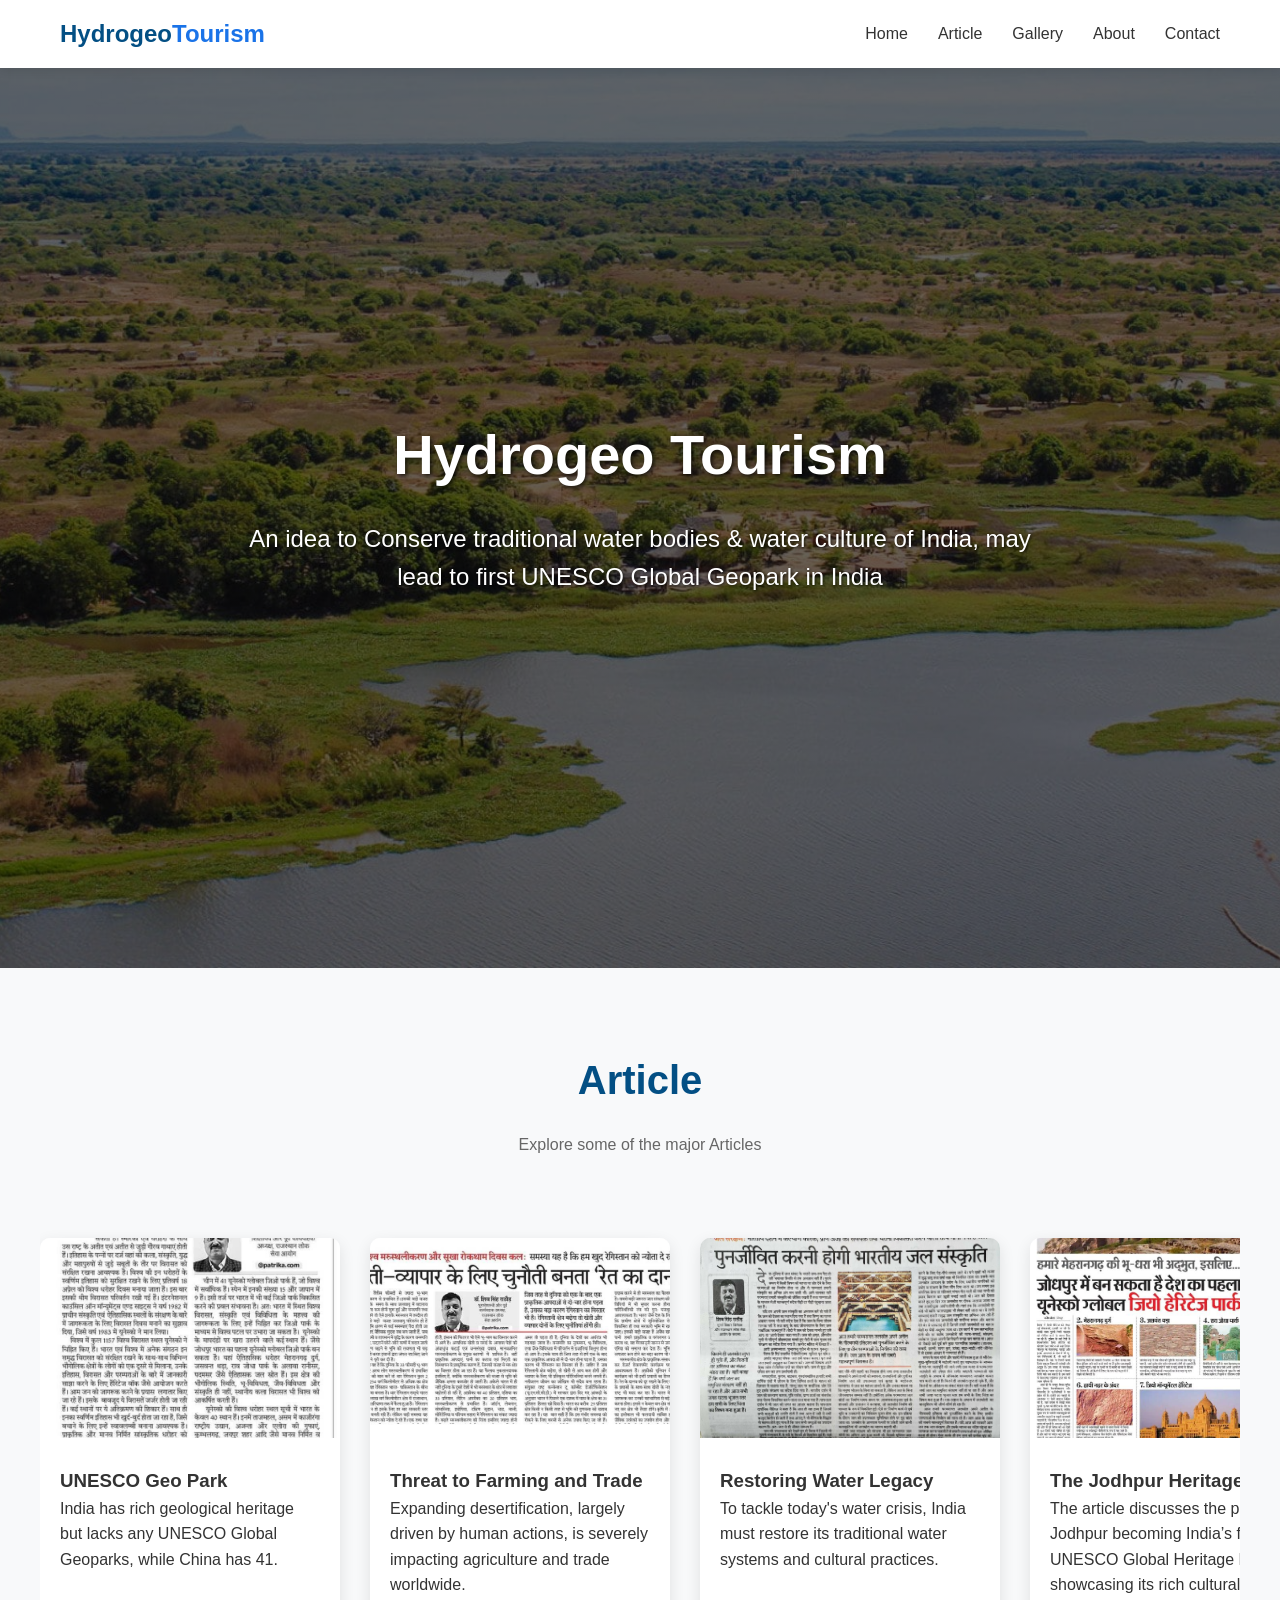
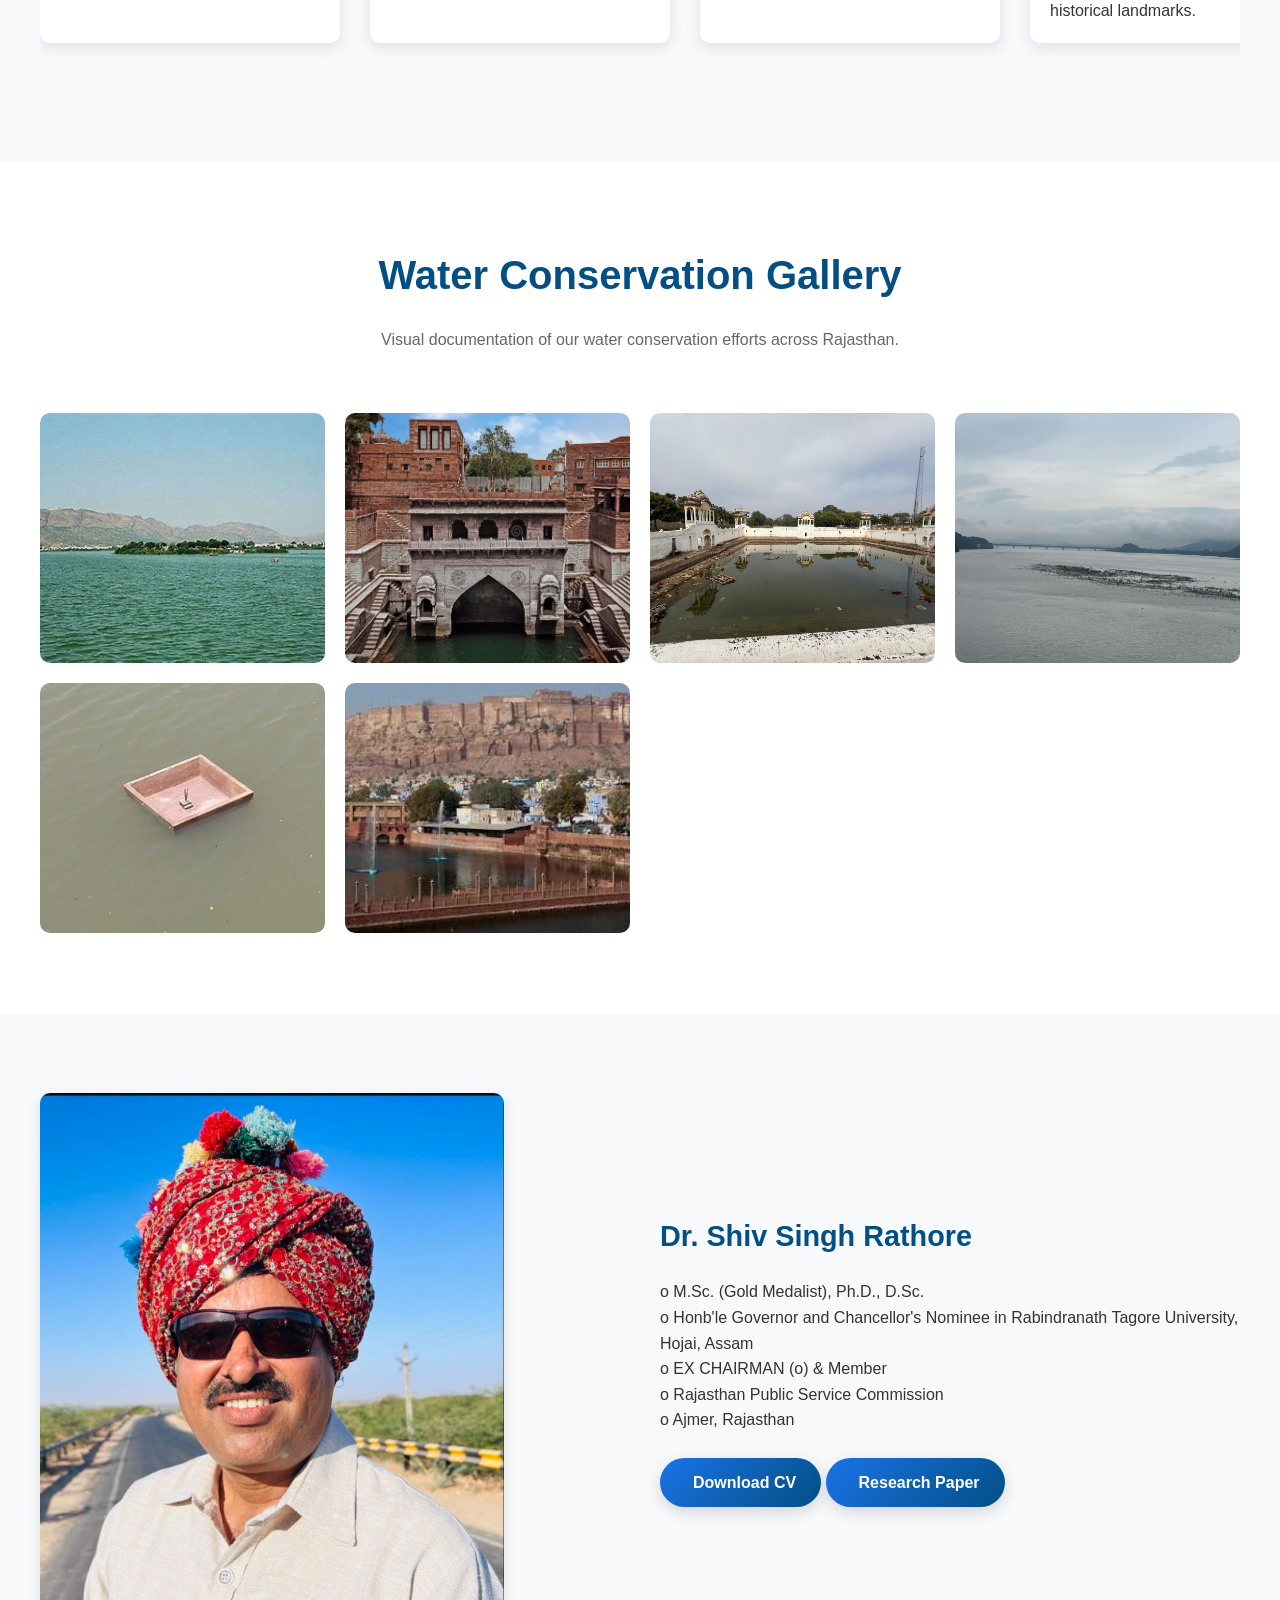
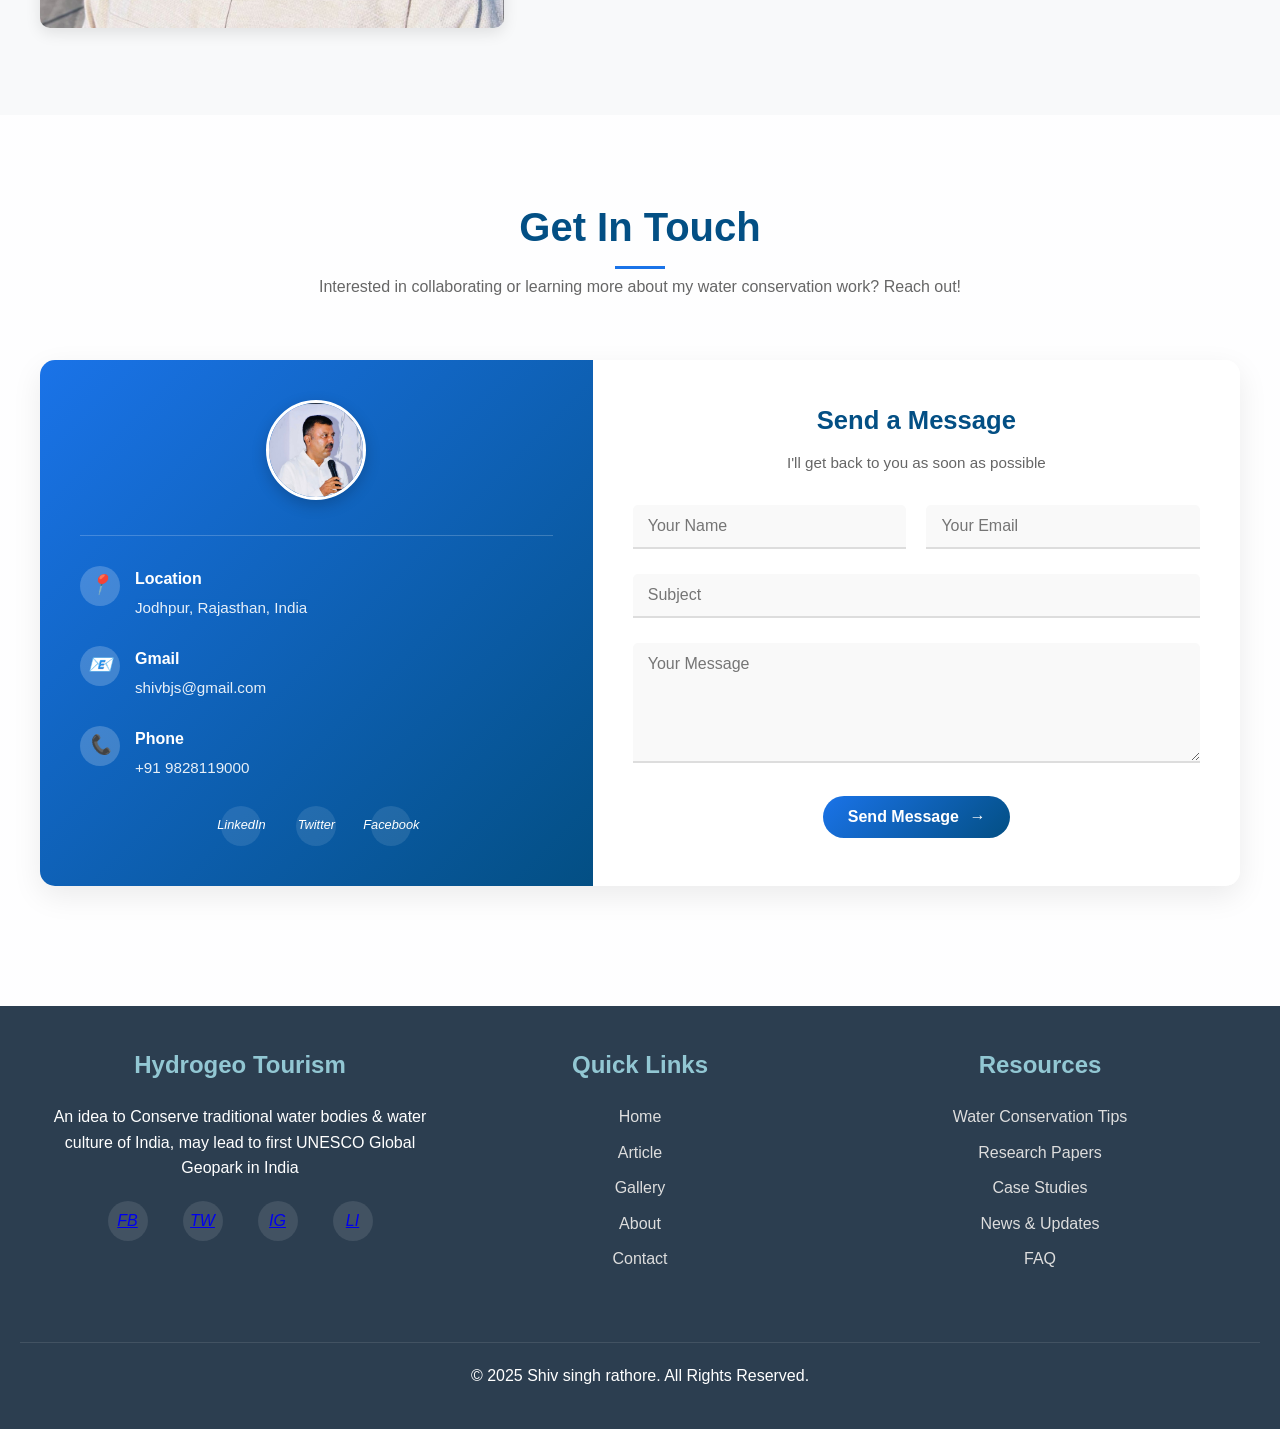
==== commit c5c7f00c: "modify index" ====
--- a/index.html
+++ b/index.html
@@ -492,6 +492,7 @@
         .download-resume {
             margin-top: 25px;
         }
+
 
         .download-btn {
             display: inline-block;
@@ -1177,8 +1178,6 @@
     <!-- Header Replaced with Person Profile -->
 <section class="person-profile" id="home">
     <div class="container">
-        <div class="">
-        </div>
         <div class="about-content">
             <div class="about-img">
                 <img src="images/picture2.jpeg" alt="Person Name">
@@ -1193,6 +1192,9 @@
                 <div class="download-resume">
                     <a href="documents/SSRCv.pdf" download class="download-btn">
                         <i class="fas fa-download"></i> Download CV
+                    </a>
+                    <a href="documents/ssrdoc.pdf" download class="download-btn">
+                        <i class="fas fa-download"></i> Research Paper
                     </a>
                 </div>
             </div>
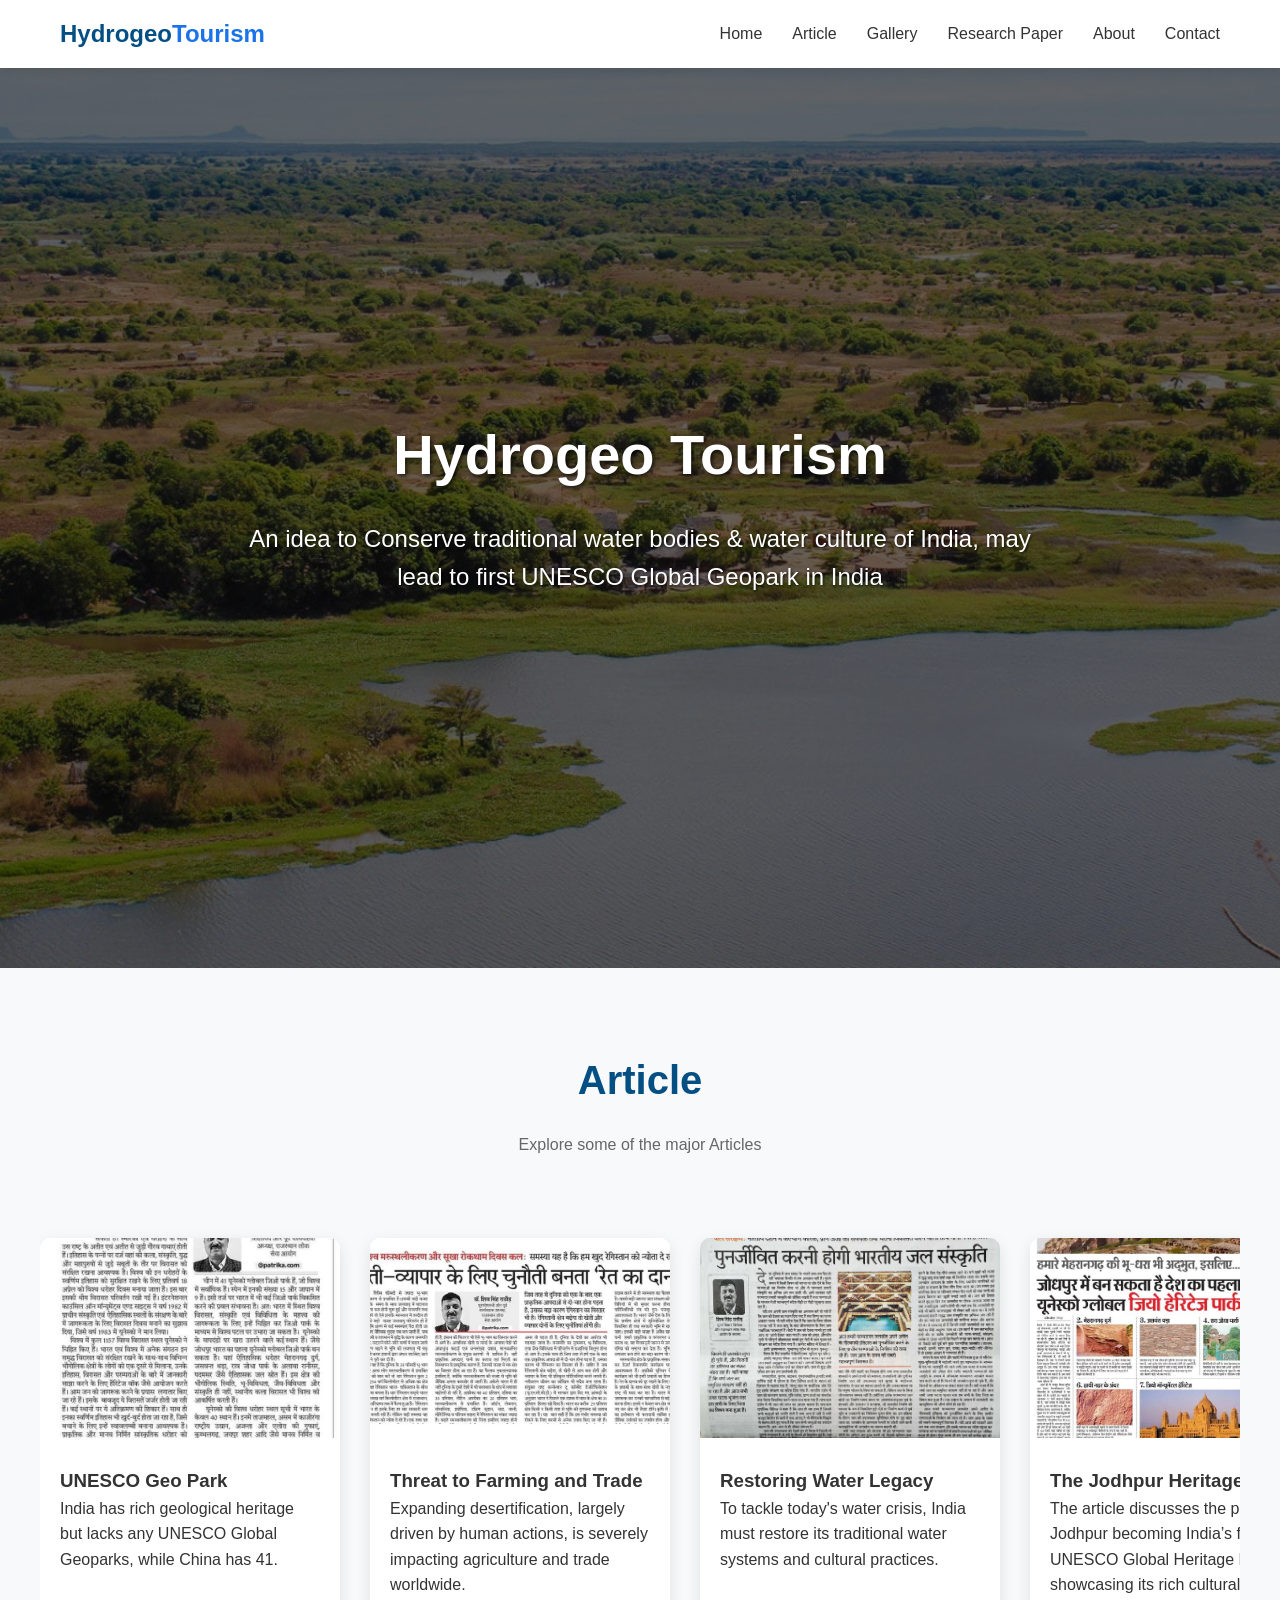
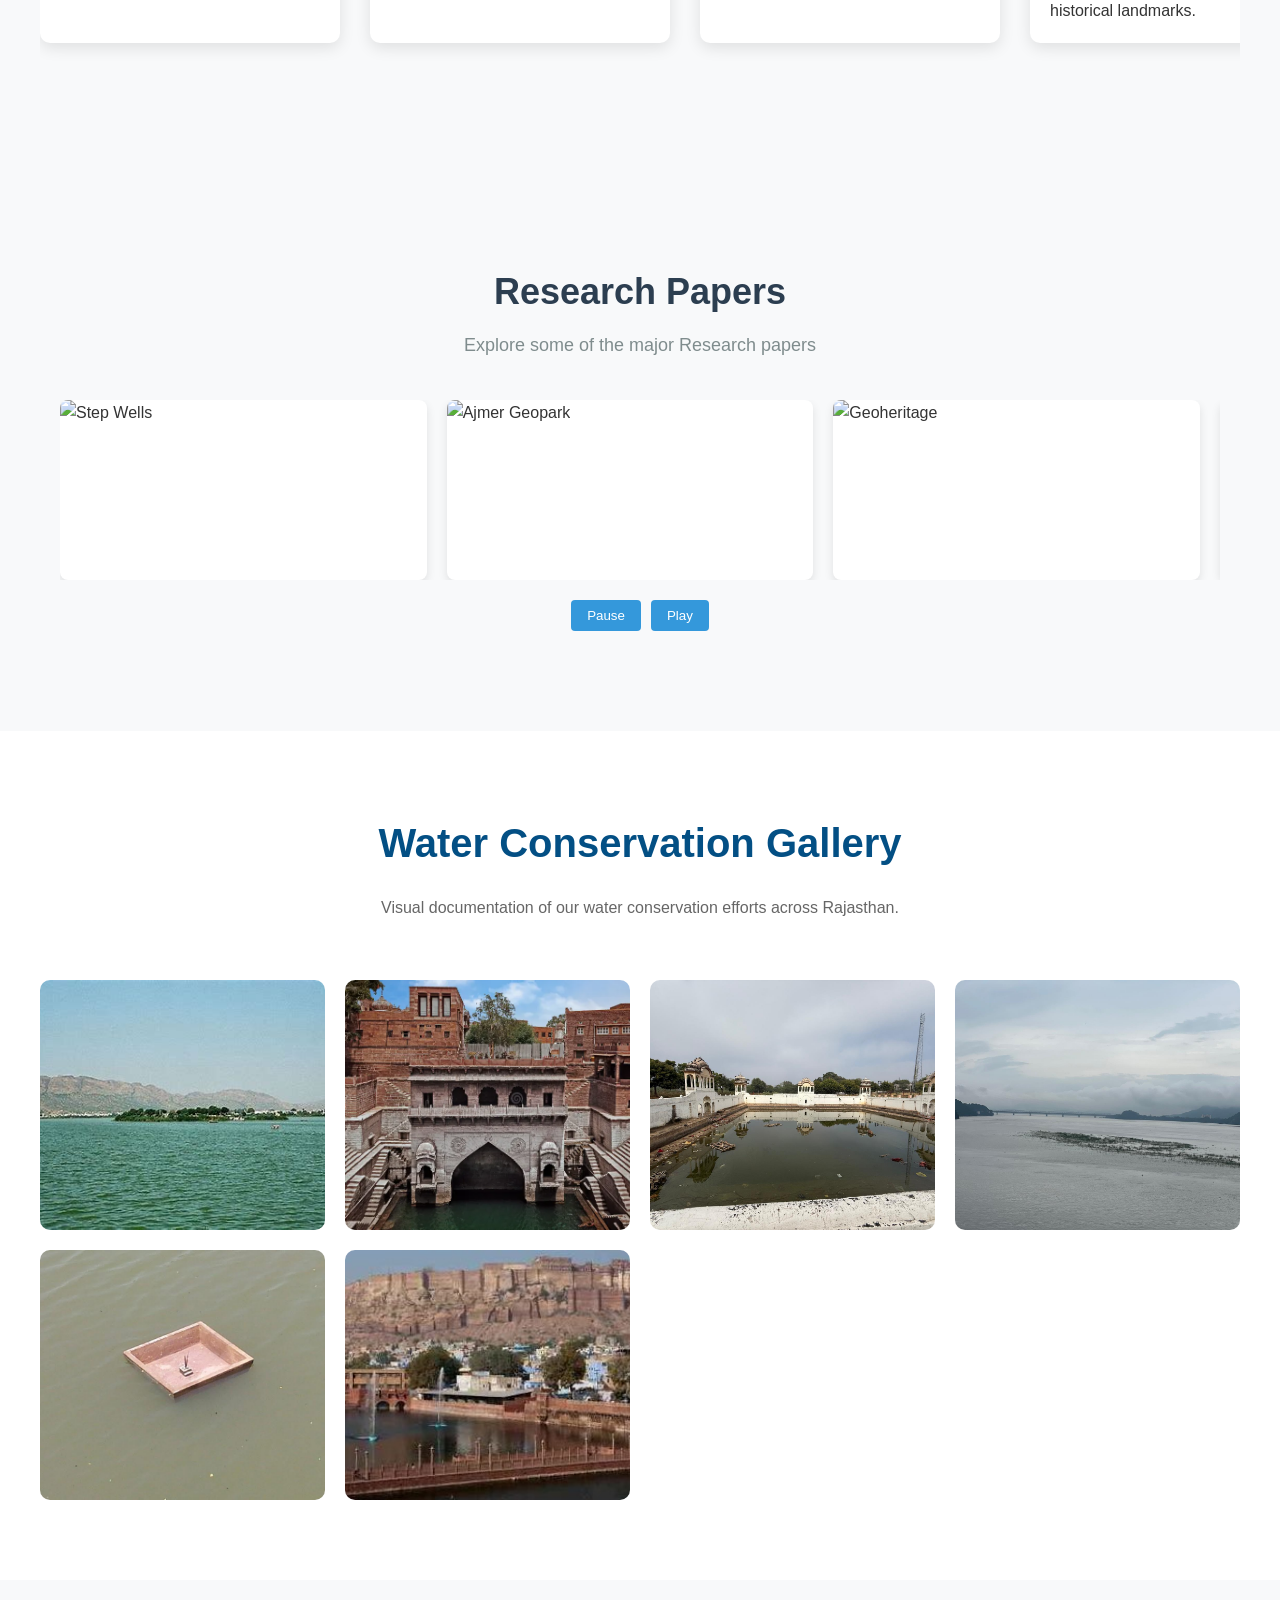
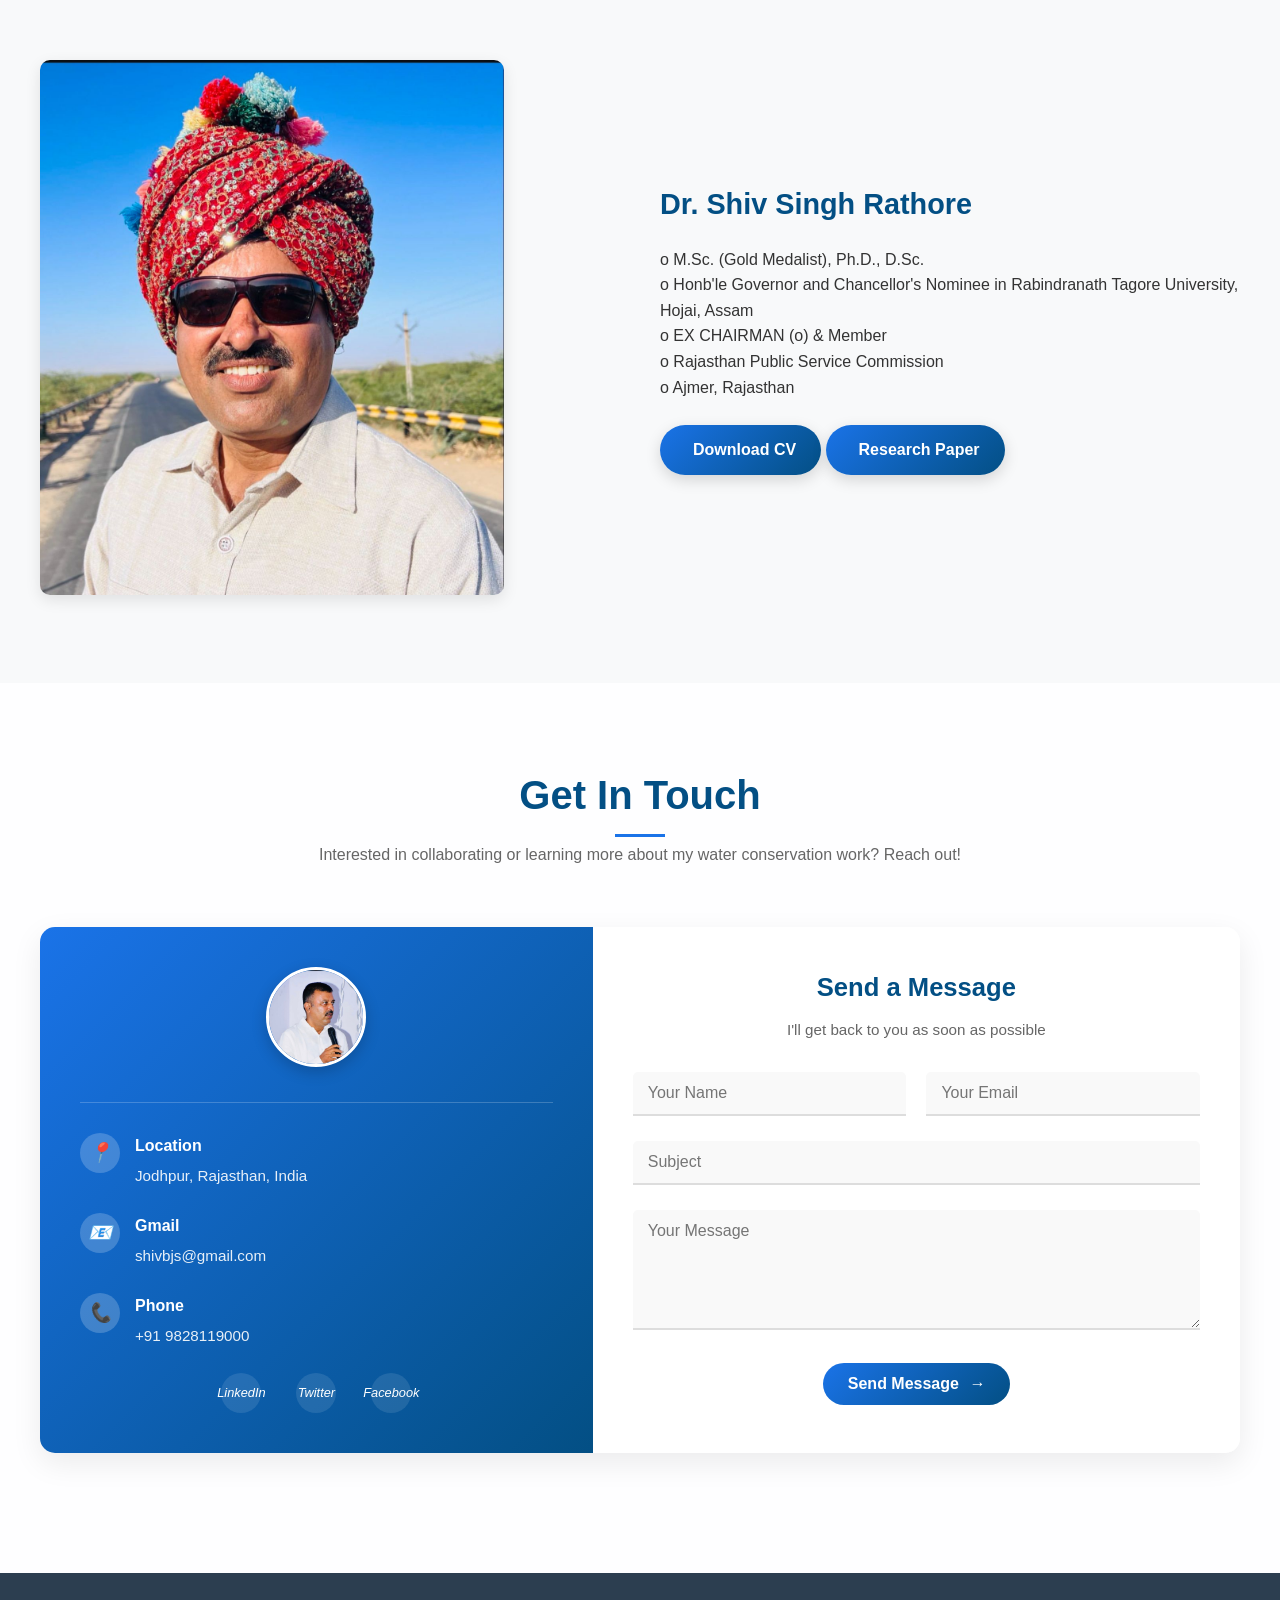
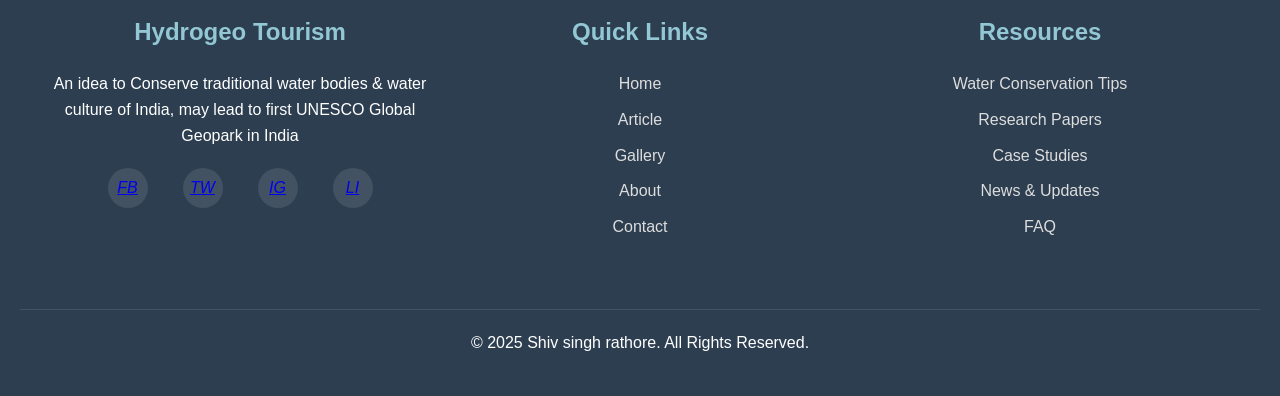
==== commit 1b2a1a93: "added research paper" ====
--- a/index.html
+++ b/index.html
@@ -335,6 +335,8 @@
             }
         }
 
+
+
         /* Slider container styles */
         .projects-slider-container {
             width: 100%;
@@ -392,6 +394,175 @@
         .slider-nav button:hover {
             background-color: var(--secondary-color);
         }
+
+        /* Research paper Project Slider Styles */
+
+        .research-container {
+            max-width: 1200px;
+            margin: 0 auto;
+            padding: 20px;
+        }
+        
+        .research-heading {
+            text-align: center;
+            margin-bottom: 40px;
+        }
+        
+        .research-heading h2 {
+            font-size: 36px;
+            margin-bottom: 10px;
+            color: #2c3e50;
+        }
+        
+        .research-heading p {
+            color: #7f8c8d;
+            font-size: 18px;
+        }
+        
+        /* Research Papers Carousel */
+        .papers-carousel-wrapper {
+            overflow: hidden;
+            position: relative;
+            margin: 0 auto;
+            width: 100%;
+        }
+        
+        .papers-carousel {
+            display: flex;
+            transition: transform 0.5s ease-in-out;
+            gap: 20px;
+        }
+        
+        .paper-item {
+            min-width: 300px;
+            border-radius: 8px;
+            overflow: hidden;
+            box-shadow: 0 4px 10px rgba(0, 0, 0, 0.1);
+            background-color: #fff;
+            cursor: pointer;
+            transition: transform 0.3s ease, box-shadow 0.3s ease;
+            flex: 0 0 calc(33.333% - 20px);
+        }
+        
+        .paper-item:hover {
+            transform: translateY(-5px);
+            box-shadow: 0 10px 20px rgba(0, 0, 0, 0.15);
+        }
+        
+        .paper-thumbnail {
+            height: 180px;
+            overflow: hidden;
+        }
+        
+        .paper-thumbnail img {
+            width: 100%;
+            height: 100%;
+            object-fit: cover;
+            transition: transform 0.3s ease;
+        }
+        
+        .paper-item:hover .paper-thumbnail img {
+            transform: scale(1.05);
+        }
+        
+        .paper-details {
+            padding: 20px;
+        }
+        
+        .paper-details h3 {
+            font-size: 18px;
+            margin-bottom: 10px;
+            color: #2c3e50;
+        }
+        
+        .paper-details p {
+            font-size: 14px;
+            color: #7f8c8d;
+            line-height: 1.5;
+        }
+        
+        /* Carousel Controls */
+        .carousel-controls {
+            display: flex;
+            justify-content: center;
+            margin-top: 20px;
+            gap: 10px;
+        }
+        
+        .carousel-controls button {
+            padding: 8px 16px;
+            border: none;
+            background-color: #3498db;
+            color: white;
+            border-radius: 4px;
+            cursor: pointer;
+            transition: background-color 0.3s ease;
+        }
+        
+        .carousel-controls button:hover {
+            background-color: #2980b9;
+        }
+        
+        /* PDF Viewer Modal */
+        .pdf-modal-overlay {
+            position: fixed;
+            top: 0;
+            left: 0;
+            width: 100%;
+            height: 100%;
+            background-color: rgba(0, 0, 0, 0.8);
+            display: none;
+            justify-content: center;
+            align-items: center;
+            z-index: 1000;
+        }
+        
+        .pdf-modal-content {
+            background-color: white;
+            width: 90%;
+            max-width: 900px;
+            height: 90%;
+            border-radius: 8px;
+            position: relative;
+            display: flex;
+            flex-direction: column;
+        }
+        
+        .pdf-modal-close {
+            position: absolute;
+            right: 15px;
+            top: 10px;
+            font-size: 28px;
+            background: none;
+            border: none;
+            cursor: pointer;
+            color: #333;
+        }
+        
+        .pdf-modal-title {
+            padding: 20px;
+            text-align: center;
+            border-bottom: 1px solid #eee;
+        }
+        
+        .pdf-modal-body {
+            flex: 1;
+            overflow: hidden;
+            padding: 20px;
+        }
+        
+        .pdf-display-area {
+            width: 100%;
+            height: 100%;
+        }
+        
+        .pdf-display-area iframe {
+            width: 100%;
+            height: 100%;
+            border: none;
+        }
+
+
 
         .gallery {
             background-color: white;
@@ -1010,6 +1181,7 @@
                 <li><a href="#home">Home</a></li>
                 <li><a href="Article">Article</a></li>
                 <li><a href="#Gallery">Gallery</a></li>
+                <li><a href="#Gallery">Research Paper</a></li>
                 <li><a href="#About">About</a></li>
                 <li><a href="#Contact">Contact</a></li>
             </ul>
@@ -1106,7 +1278,6 @@
             </div>
         </div>
     </section>
-    
 
     <div class="popup-overlay">
         <div class="popup-content">
@@ -1120,6 +1291,103 @@
             </div>
         </div>
     </div>
+
+
+<!-- FOR REASEARCH PAPER -->
+
+    <section id="research-papers" class="research-papers-section">
+            <div class="research-container">
+                <div class="research-heading">
+                    <h2>Research Papers</h2>
+                    <p>Explore some of the major Research papers</p>
+                </div>
+                
+                <!-- Carousel container -->
+                <div class="papers-carousel-wrapper">
+                    <!-- Main carousel with papers -->
+                    <div class="papers-carousel">
+                        <!-- Research paper items -->
+                        <div class="paper-item" data-paper-id="1" data-pdf-source="documents/Step Wells.pdf" data-paper-title="Steps Wells">
+                            <div class="paper-thumbnail">
+                                <img src="/api/placeholder/300/180" alt="Step Wells">
+                            </div>
+                            <!-- <div class="paper-details">
+                                <h3>UNESCO Geo Park</h3>
+                                <p>India has rich geological heritage but lacks any UNESCO Global Geoparks, while China has 41.</p>
+                            </div> -->
+                        </div>
+                        <div class="paper-item" data-paper-id="2" data-pdf-source="documents/Ajmer Geopark.pdf" data-paper-title="Ajmer Geopark">
+                            <div class="paper-thumbnail">
+                                <img src="/api/placeholder/300/180" alt="Ajmer Geopark">
+                            </div>
+                            <!-- <div class="paper-details">
+                                <h3>Threat to Farming and Trade</h3>
+                                <p>Expanding desertification, largely driven by human actions, is severely impacting agriculture and trade worldwide.</p>
+                            </div> -->
+                        </div>
+                        <div class="paper-item" data-paper-id="3" data-pdf-source="documents/Geoheritage Full_FGF.pdf" data-paper-title="Geoheritage">
+                            <div class="paper-thumbnail">
+                                <img src="/api/placeholder/300/180" alt="Geoheritage">
+                            </div>
+                            <!-- <div class="paper-details">
+                                <h3>Restoring Water Legacy</h3>
+                                <p>To tackle today's water crisis, India must restore its traditional water systems and cultural practices.</p>
+                            </div> -->
+                        </div>
+                        
+                        <!-- Additional papers -->
+                        <div class="paper-item" data-paper-id="4" data-pdf-source="documents/Jaipur Geopark.pdf" data-paper-title="Jaipur Geopark">
+                            <div class="paper-thumbnail">
+                                <img src="/api/placeholder/300/180" alt="Jaipur Geopark">
+                            </div>
+                            <!-- <div class="paper-details">
+                                <h3>The Jodhpur Heritage</h3>
+                                <p>The article discusses the potential of Jodhpur becoming India's first UNESCO Global Heritage Park, showcasing its rich cultural and historical landmarks.</p>
+                            </div> -->
+                        </div>
+                        <div class="paper-item" data-paper-id="5" data-pdf-source="documents/Jodhpur Geopark.pdf" data-paper-title="Jodhpur Geopark">
+                            <div class="paper-thumbnail">
+                                <img src="/api/placeholder/300/180" alt="Jodhpur Geopark">
+                            </div>
+                            <!-- <div class="paper-details">
+                                <h3>Gangalav Lake Restoration</h3>
+                                <p>The article highlights the restoration of Gangalav Lake, which had been dried up for 30 years, and its transformation into a picnic spot for the public</p>
+                            </div> -->
+                        </div>
+                        <div class="paper-item" data-paper-id="6" data-pdf-source="documents/Landslide.pdf" data-paper-title="Landslide">
+                            <div class="paper-thumbnail">
+                                <img src="/api/placeholder/300/180" alt="Landslide">
+                            </div>
+                            <!-- <div class="paper-details">
+                                <h3>Soil Conservation</h3>
+                                <p>The article discusses the role of soil conservation in combating groundwater depletion and land degradation through sustainable farming practices.</p>
+                            </div> -->
+                        </div>
+                    </div>
+                </div>
+                
+                <!-- Carousel controls -->
+                <div class="carousel-controls">
+                    <button id="pause-carousel">Pause</button>
+                    <button id="play-carousel">Play</button>
+                </div>
+            </div>
+        </section>
+    
+    <!-- Modal for PDF Viewer -->
+        <div class="pdf-modal-overlay" id="pdfViewerModal">
+            <div class="pdf-modal-content">
+                <button class="pdf-modal-close">&times;</button>
+                <h2 class="pdf-modal-title"></h2>
+                <div class="pdf-modal-body">
+                    <div class="pdf-display-area">
+                        <!-- PDF will be loaded here -->
+                    </div>
+                </div>
+            </div>
+        </div>
+        
+
 
     <!-- Gallery Section -->
     <section id="gallery" class="gallery">
@@ -1190,7 +1458,7 @@
                 <p>o Rajasthan Public Service Commission</p>
                 <p>o Ajmer, Rajasthan</p>
                 <div class="download-resume">
-                    <a href="documents/SSRCv.pdf" download class="download-btn">
+                    <a href="documents/Dr shiv.pdf" download class="download-btn">
                         <i class="fas fa-download"></i> Download CV
                     </a>
                     <a href="documents/ssrdoc.pdf" download class="download-btn">
@@ -1592,7 +1860,9 @@
             });
 
             // Close popup when close button is clicked
-            popupClose.addEventListener('click', closePopup);
+            popupClose.addEventListener('click', function () {
+                closePopup();
+            });
 
             // Close popup when clicking outside content
             popupOverlay.addEventListener('click', (e) => {
@@ -1757,6 +2027,110 @@
             }
         });
 
+        document.addEventListener('DOMContentLoaded', function() {
+            // Carousel functionality
+            const carousel = document.querySelector('.papers-carousel');
+            const paperItems = document.querySelectorAll('.paper-item');
+            const pauseBtn = document.getElementById('pause-carousel');
+            const playBtn = document.getElementById('play-carousel');
+            
+            // PDF modal elements
+            const pdfModal = document.getElementById('pdfViewerModal');
+            const modalTitle = document.querySelector('.pdf-modal-title');
+            const pdfDisplayArea = document.querySelector('.pdf-display-area');
+            const closeModal = document.querySelector('.pdf-modal-close');
+            
+            let carouselInterval;
+            let slidePosition = 0;
+            const itemWidth = paperItems[0].offsetWidth + 20; // item width + gap
+            
+            // Start automatic carousel
+            function startCarousel() {
+                carouselInterval = setInterval(() => {
+                    slidePosition -= itemWidth;
+                    
+                    // Reset position for continuous scrolling effect
+                    if (Math.abs(slidePosition) >= (paperItems.length - 3) * itemWidth) {
+                        slidePosition = 0;
+                    }
+                    
+                    carousel.style.transform = `translateX(${slidePosition}px)`;
+                }, 3000);
+            }
+            
+            // Initialize carousel
+            startCarousel();
+            
+            // Pause carousel
+            pauseBtn.addEventListener('click', () => {
+                clearInterval(carouselInterval);
+            });
+            
+            // Play carousel
+            playBtn.addEventListener('click', () => {
+                clearInterval(carouselInterval);
+                startCarousel();
+            });
+            
+            // Handle paper item click to show PDF
+            paperItems.forEach(item => {
+                item.addEventListener('click', function() {
+                    const pdfPath = this.getAttribute('data-pdf-source');
+                    const title = this.getAttribute('data-paper-title');
+                    
+                    if (pdfPath) {
+                        // Set modal title
+                        modalTitle.textContent = title;
+                        
+                        // Create iframe for PDF viewer
+                        pdfDisplayArea.innerHTML = `<iframe src="${pdfPath}" title="${title}" allowfullscreen></iframe>`;
+                        
+                        // Show modal
+                        pdfModal.style.display = 'flex';
+                        
+                        // Pause carousel when modal is open
+                        clearInterval(carouselInterval);
+                    }
+                });
+            });
+            
+            // Close modal
+            closeModal.addEventListener('click', () => {
+                pdfModal.style.display = 'none';
+                
+                // Restart carousel
+                clearInterval(carouselInterval);
+                startCarousel();
+            });
+            
+            // Close modal when clicking outside
+            pdfModal.addEventListener('click', function(e) {
+                if (e.target === pdfModal) {
+                    pdfModal.style.display = 'none';
+                    
+                    // Restart carousel
+                    clearInterval(carouselInterval);
+                    startCarousel();
+                }
+            });
+            
+            // Handle window resize to adjust carousel
+            window.addEventListener('resize', () => {
+                // Get new item width
+                const newItemWidth = paperItems[0].offsetWidth + 20;
+                
+                // Calculate new position proportionally
+                const currentPosition = Math.abs(slidePosition);
+                const currentIndex = Math.round(currentPosition / itemWidth);
+                slidePosition = -currentIndex * newItemWidth;
+                
+                // Update item width reference
+                itemWidth = newItemWidth;
+                
+                // Update carousel position
+                carousel.style.transform = `translateX(${slidePosition}px)`;
+            });
+        });
     </script>
 </body>
 </html>
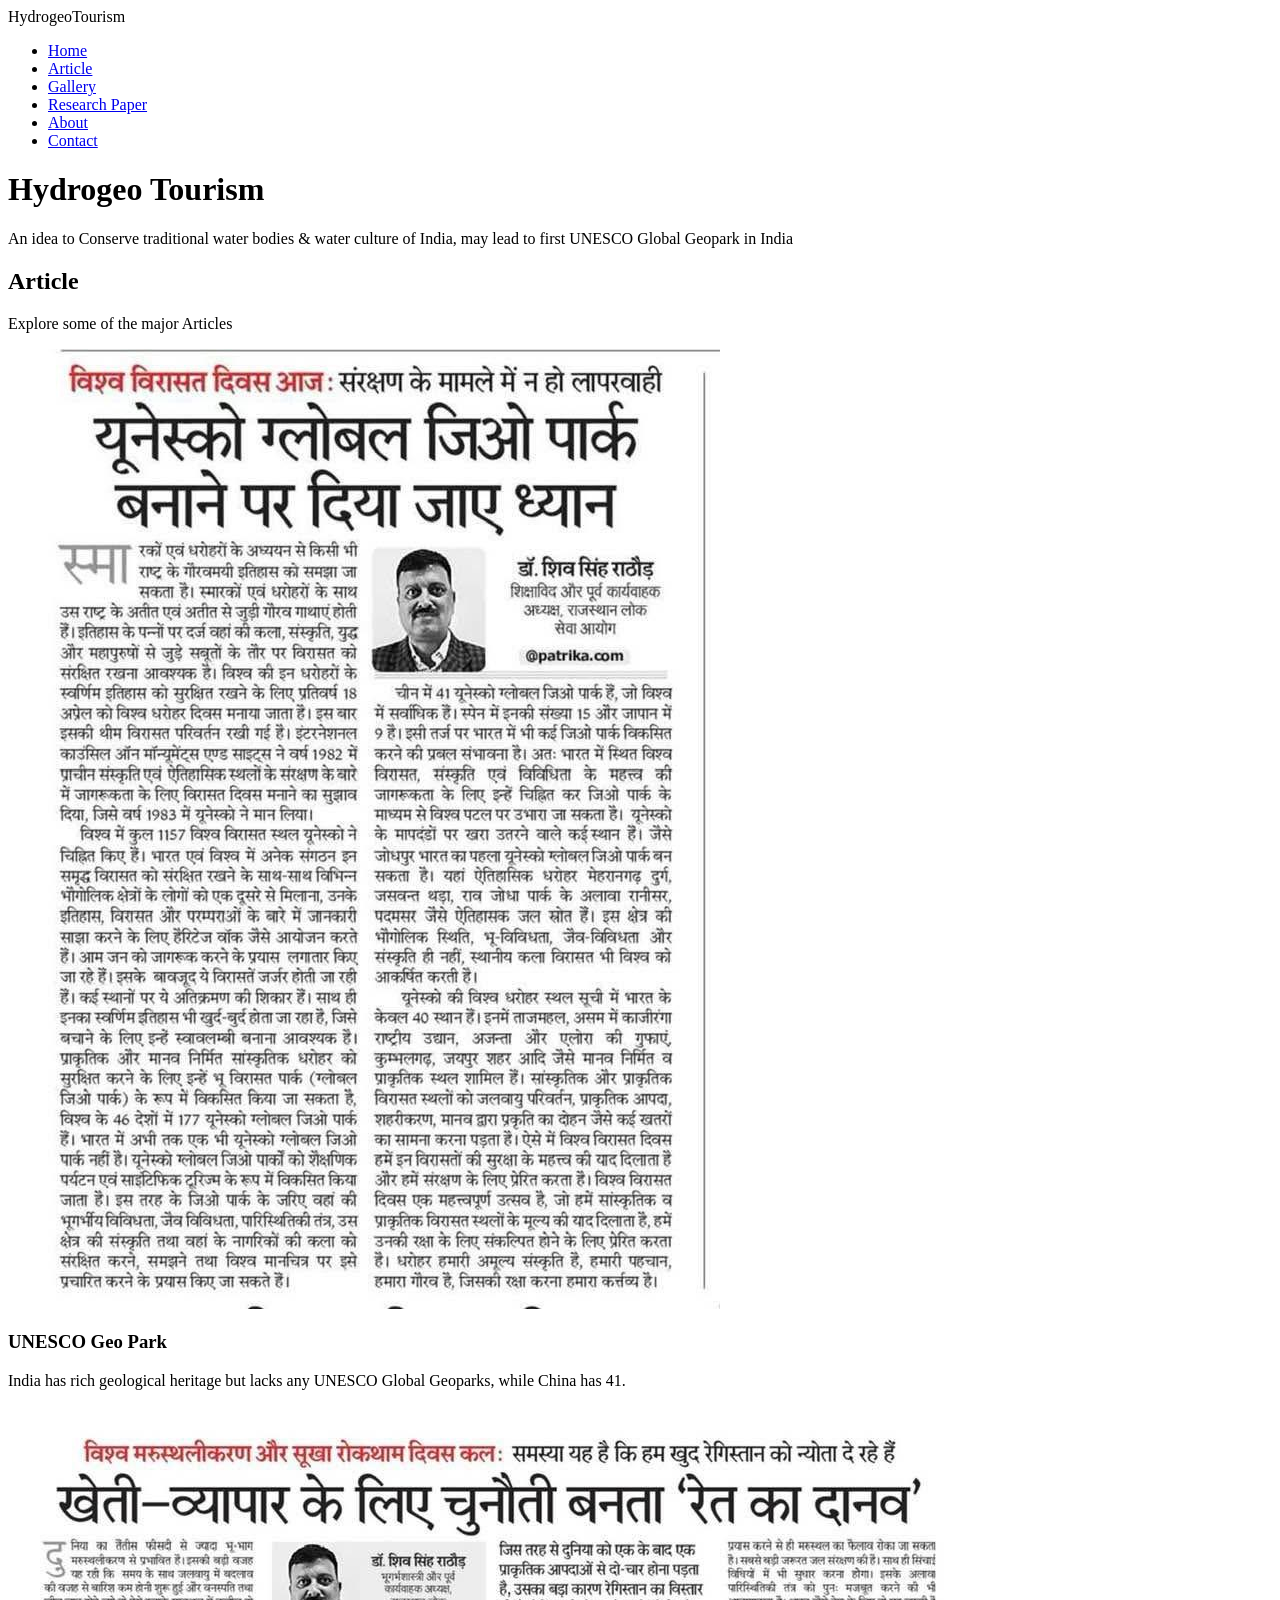
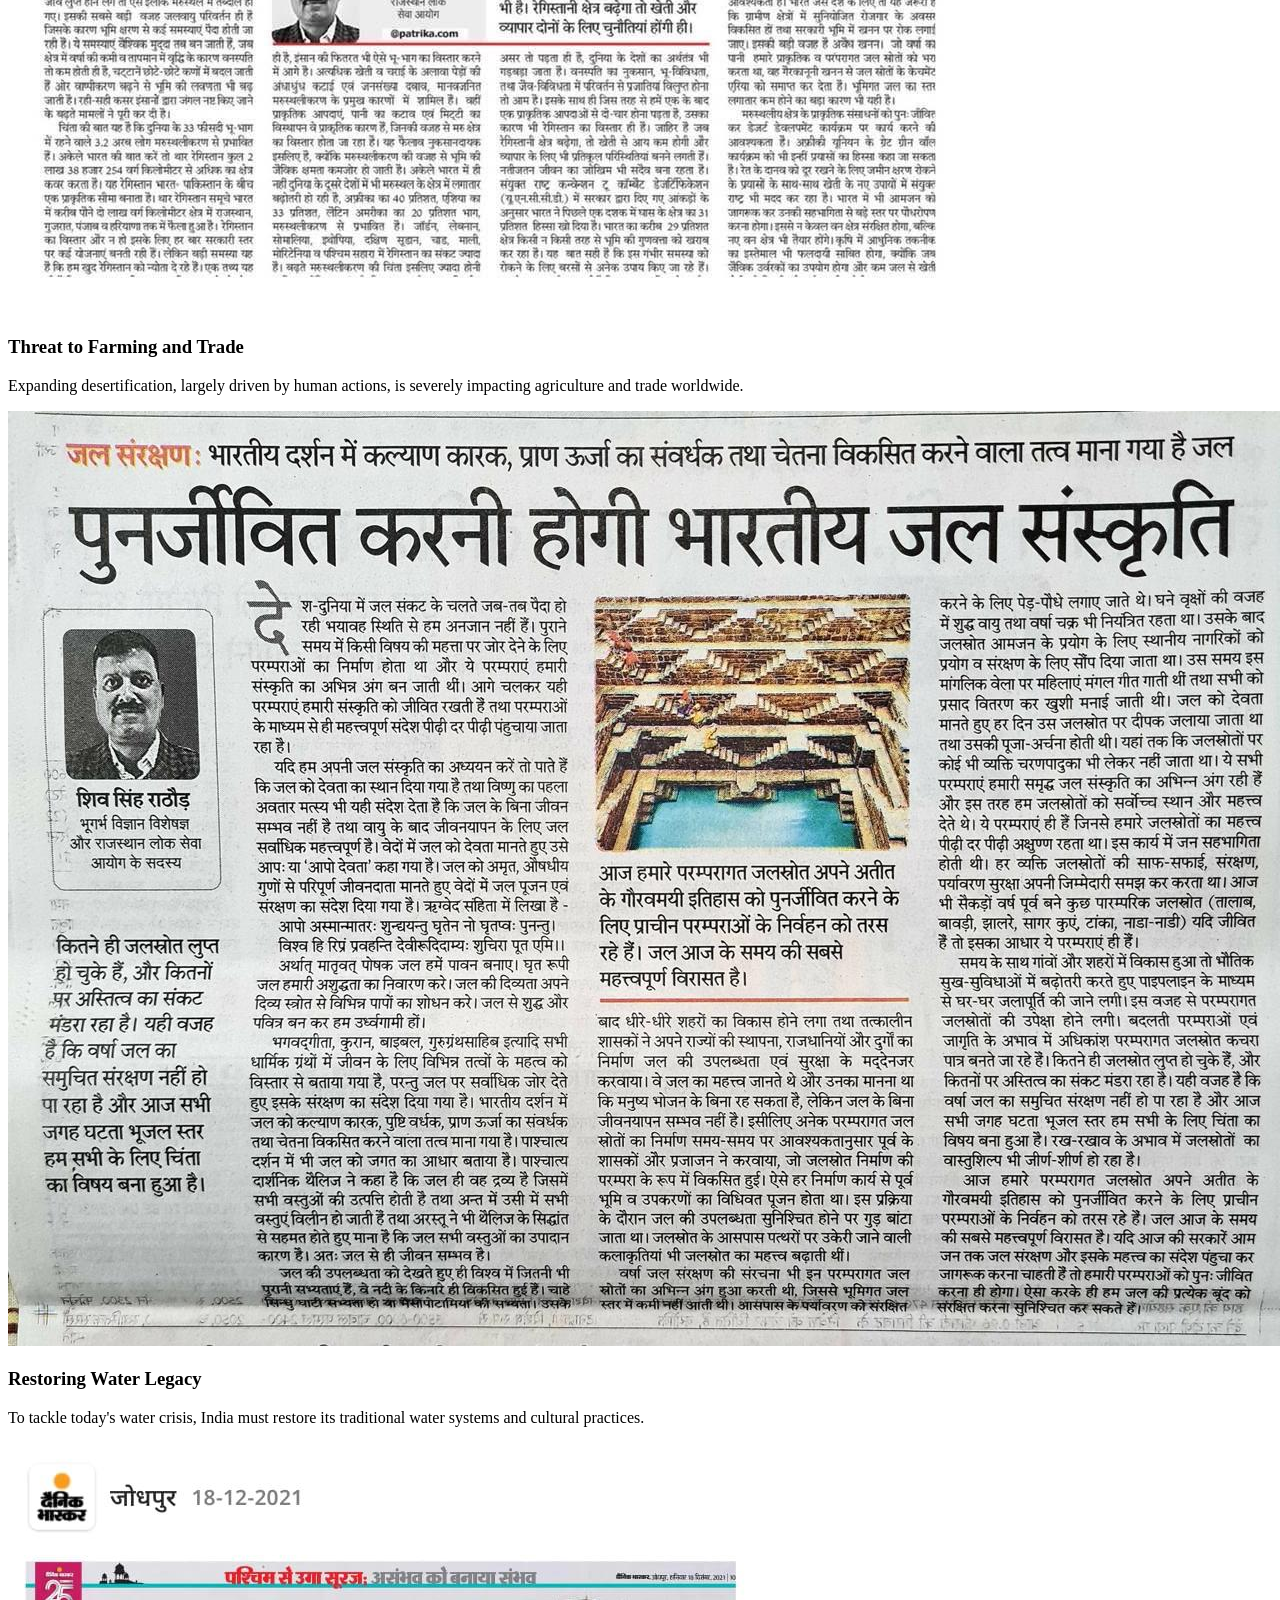
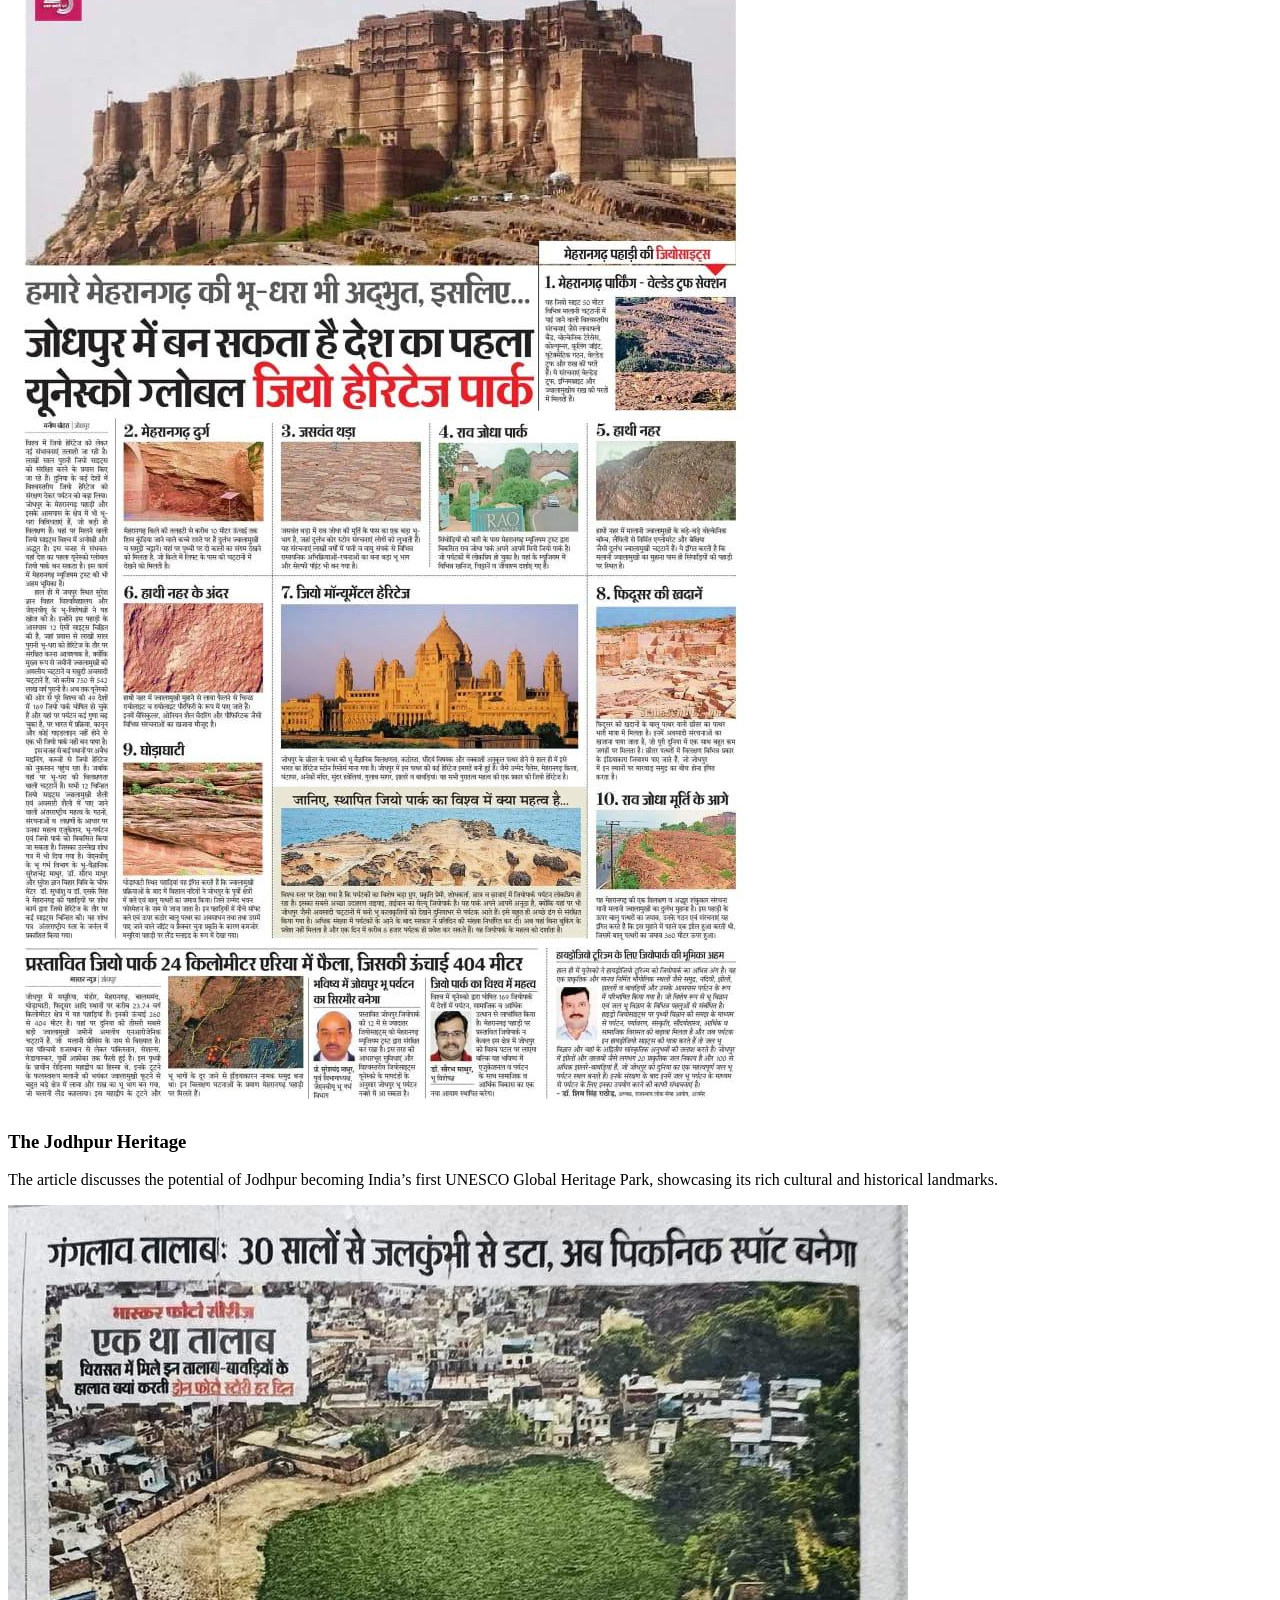
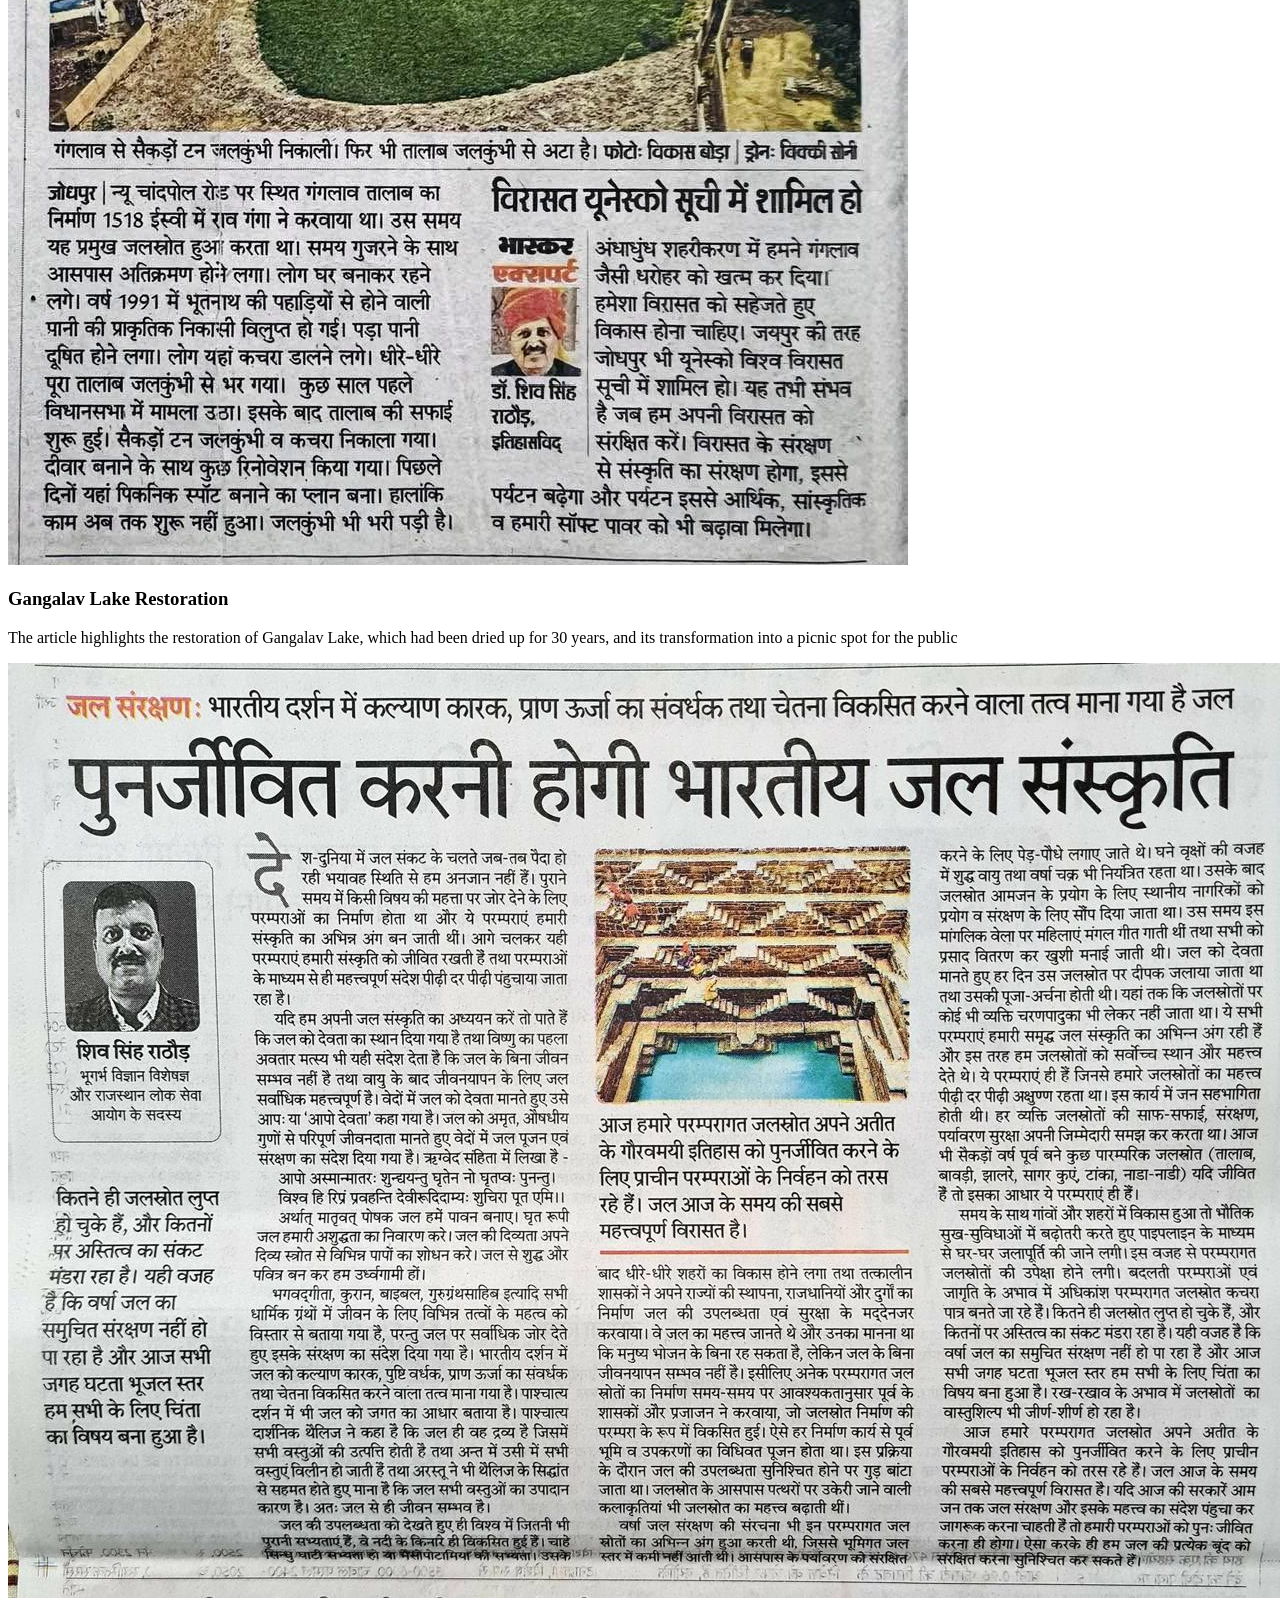
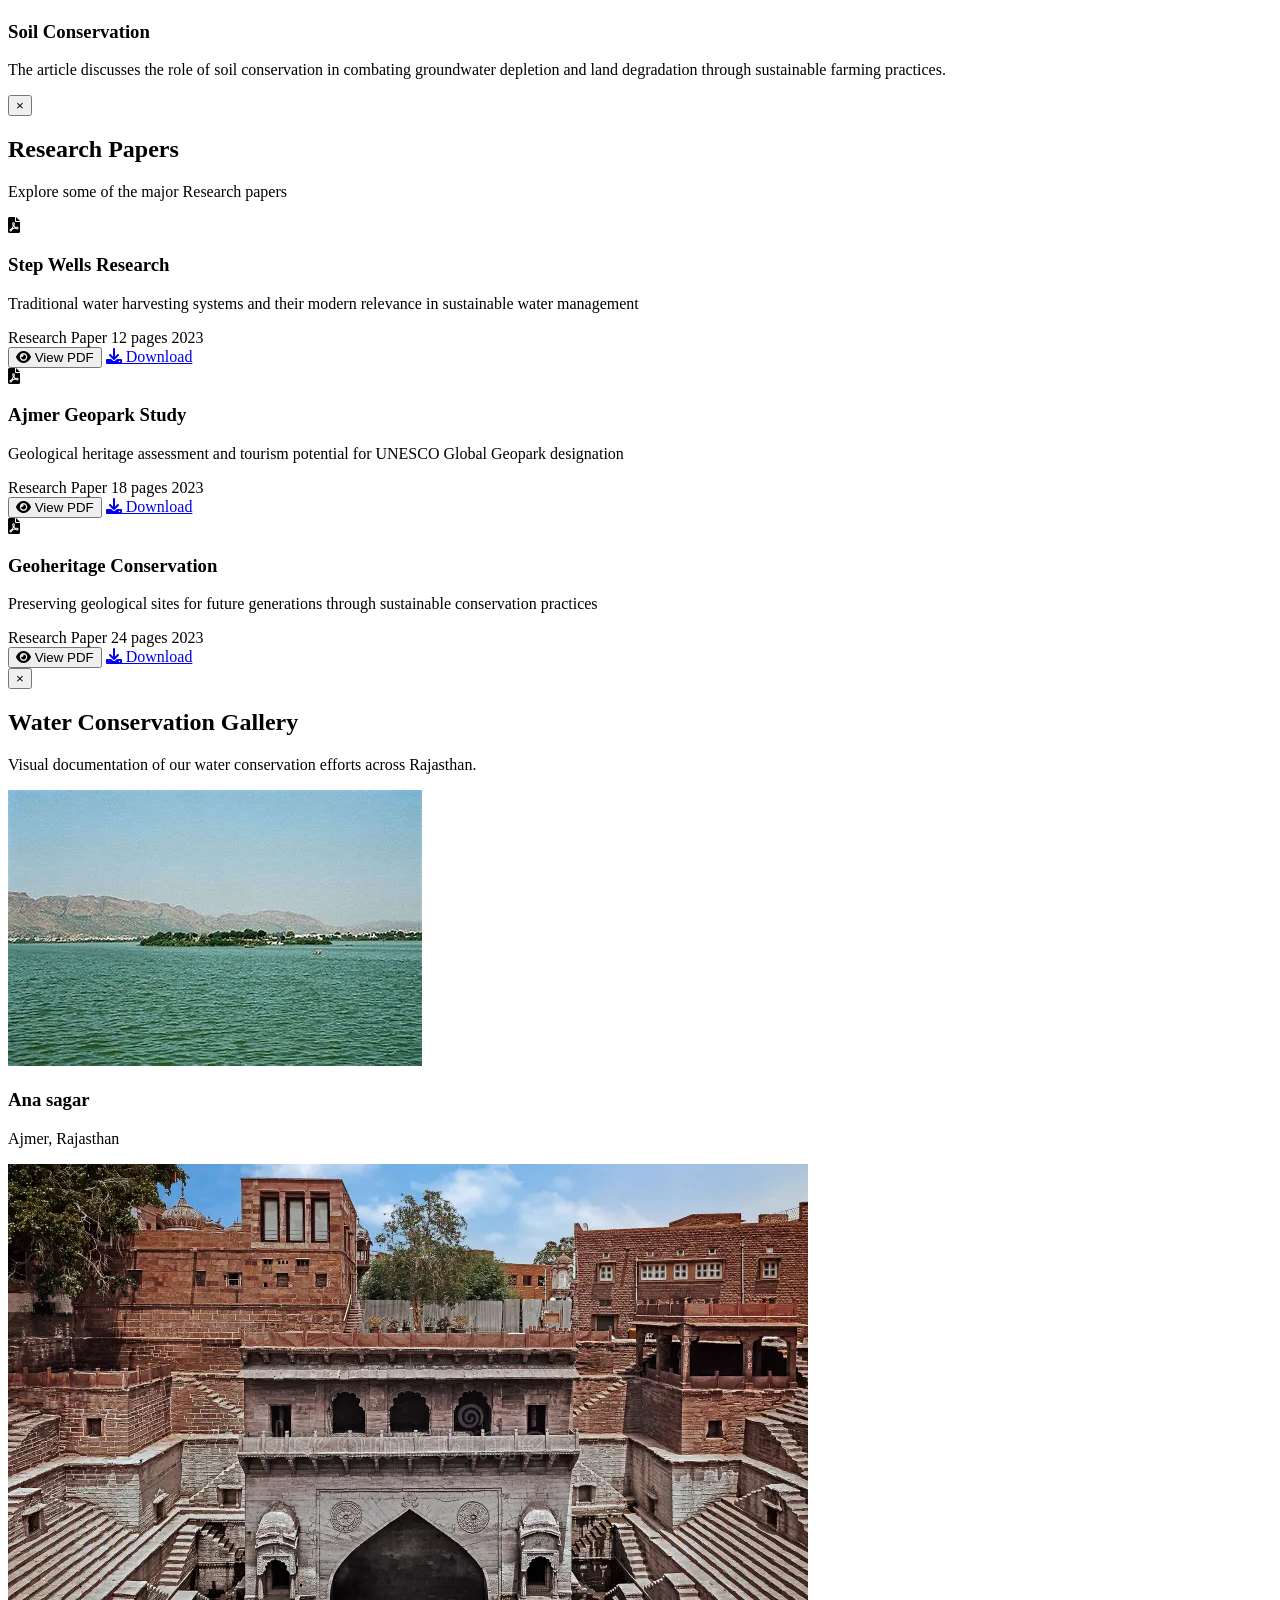
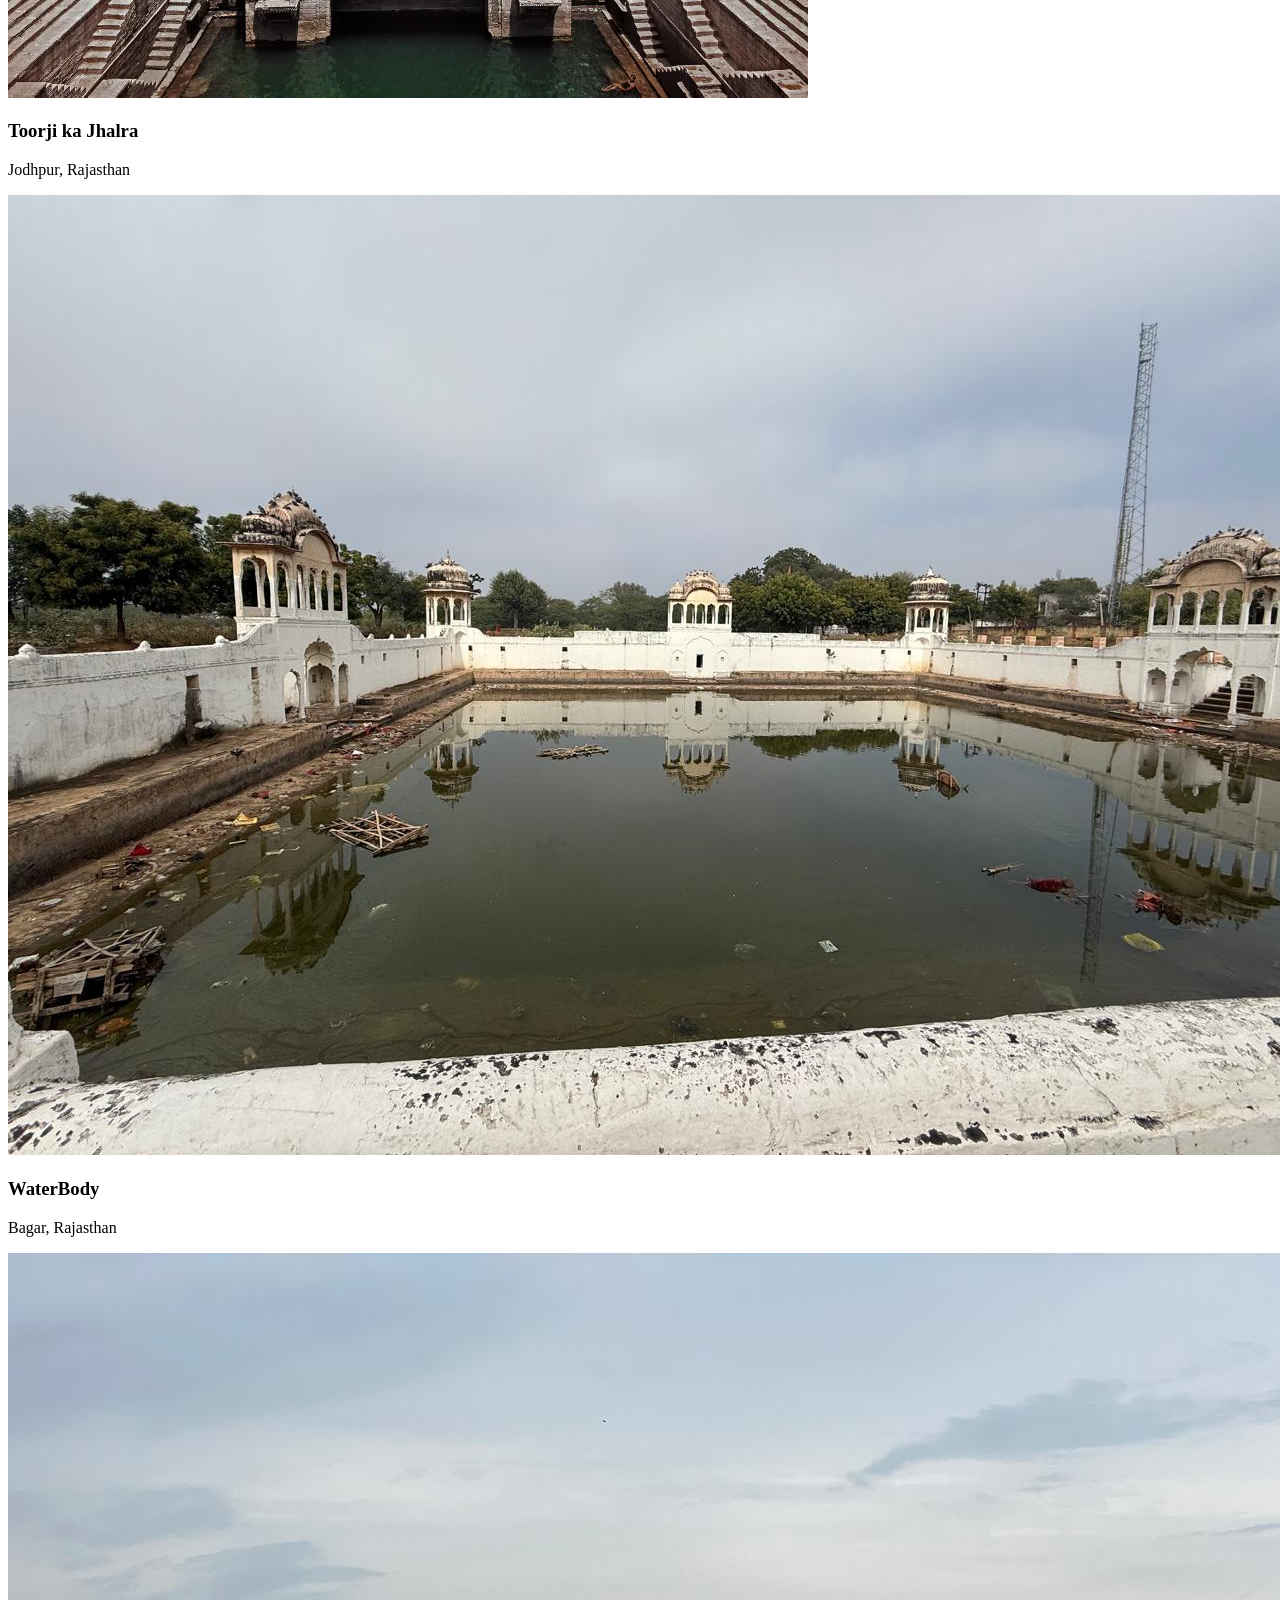
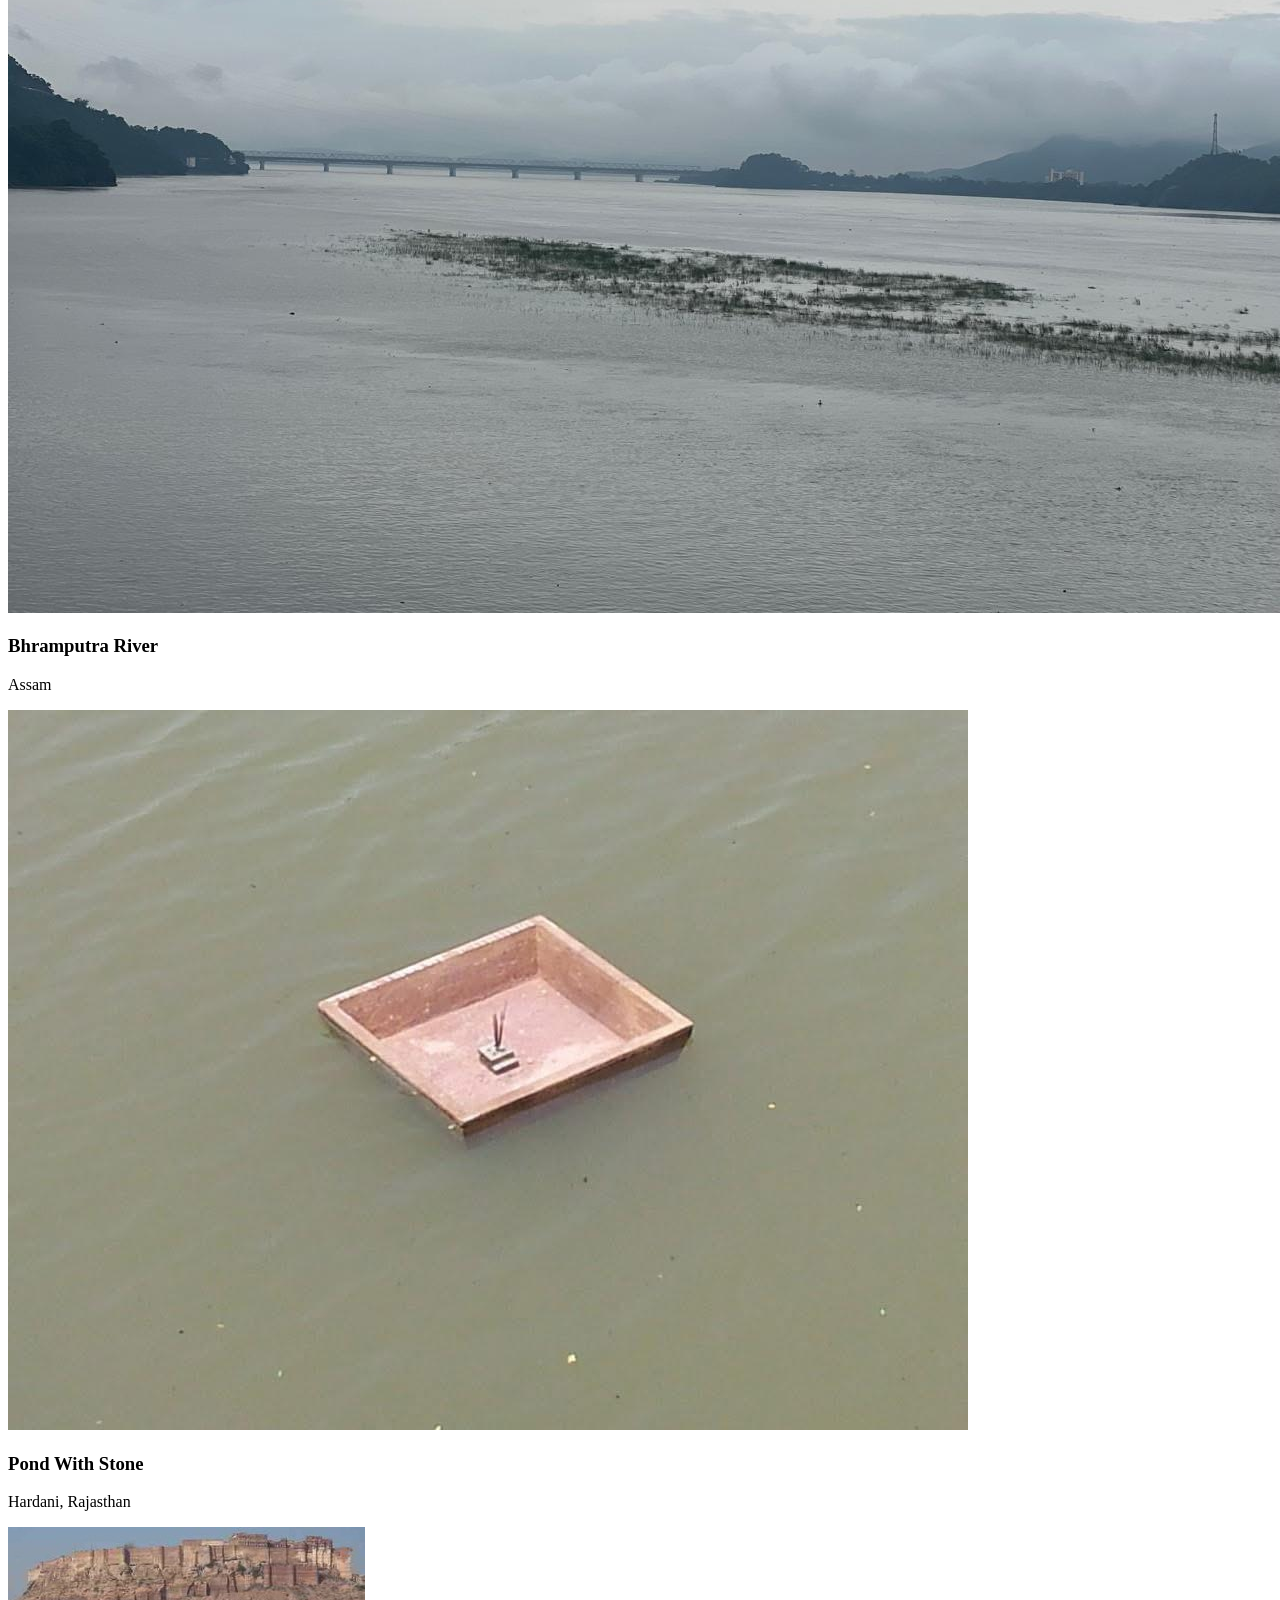
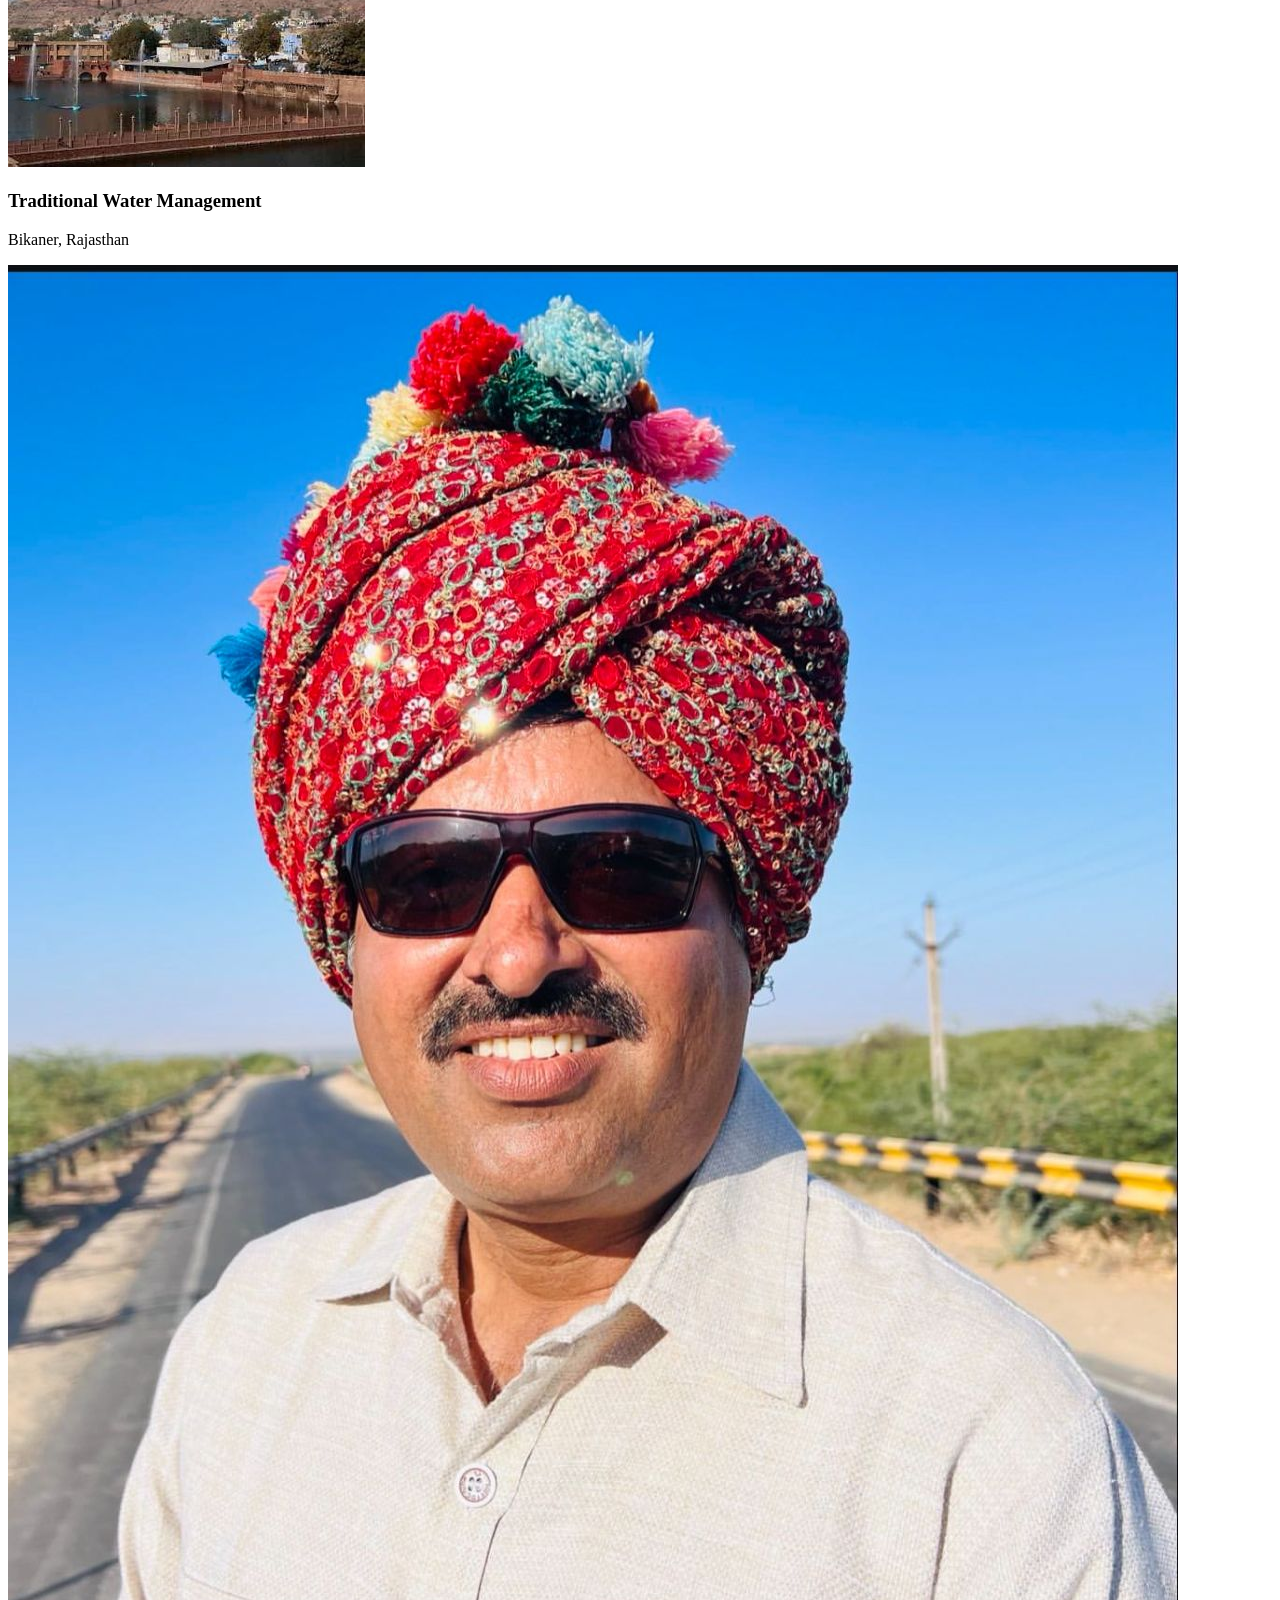
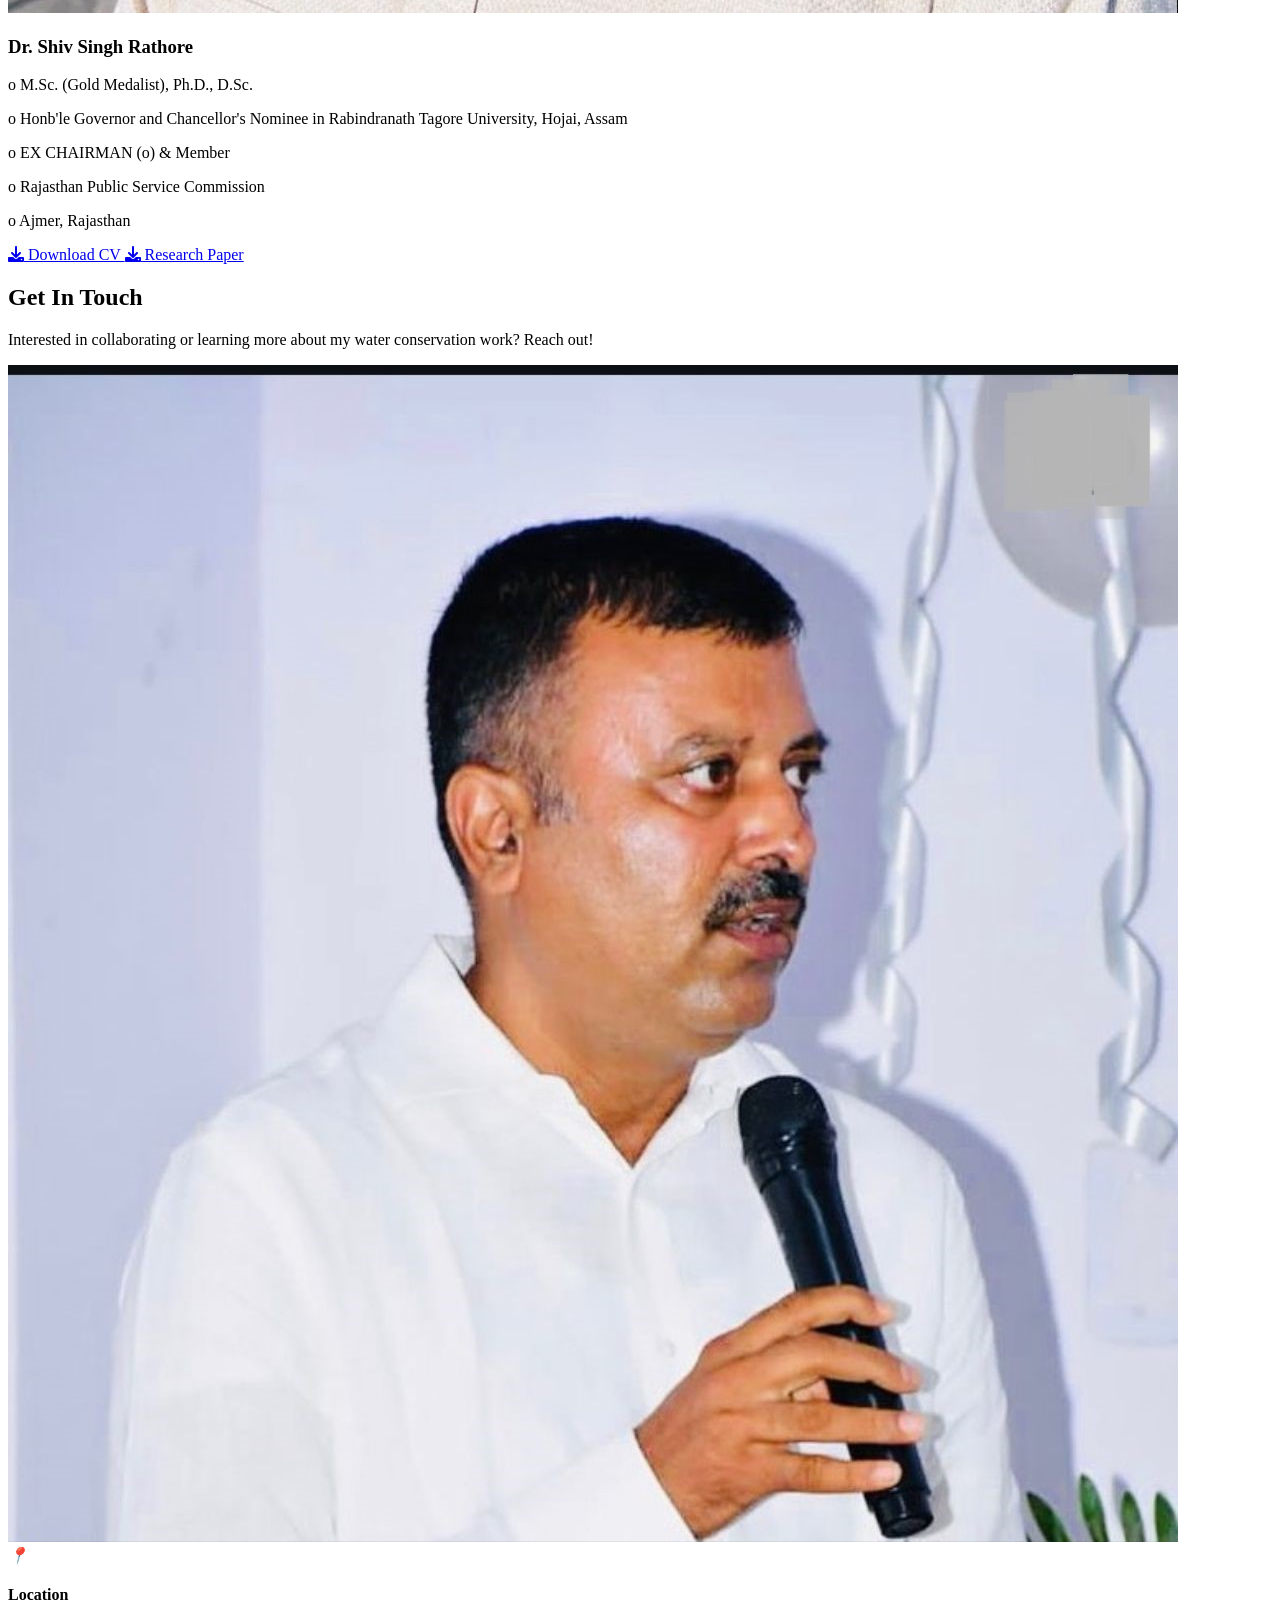
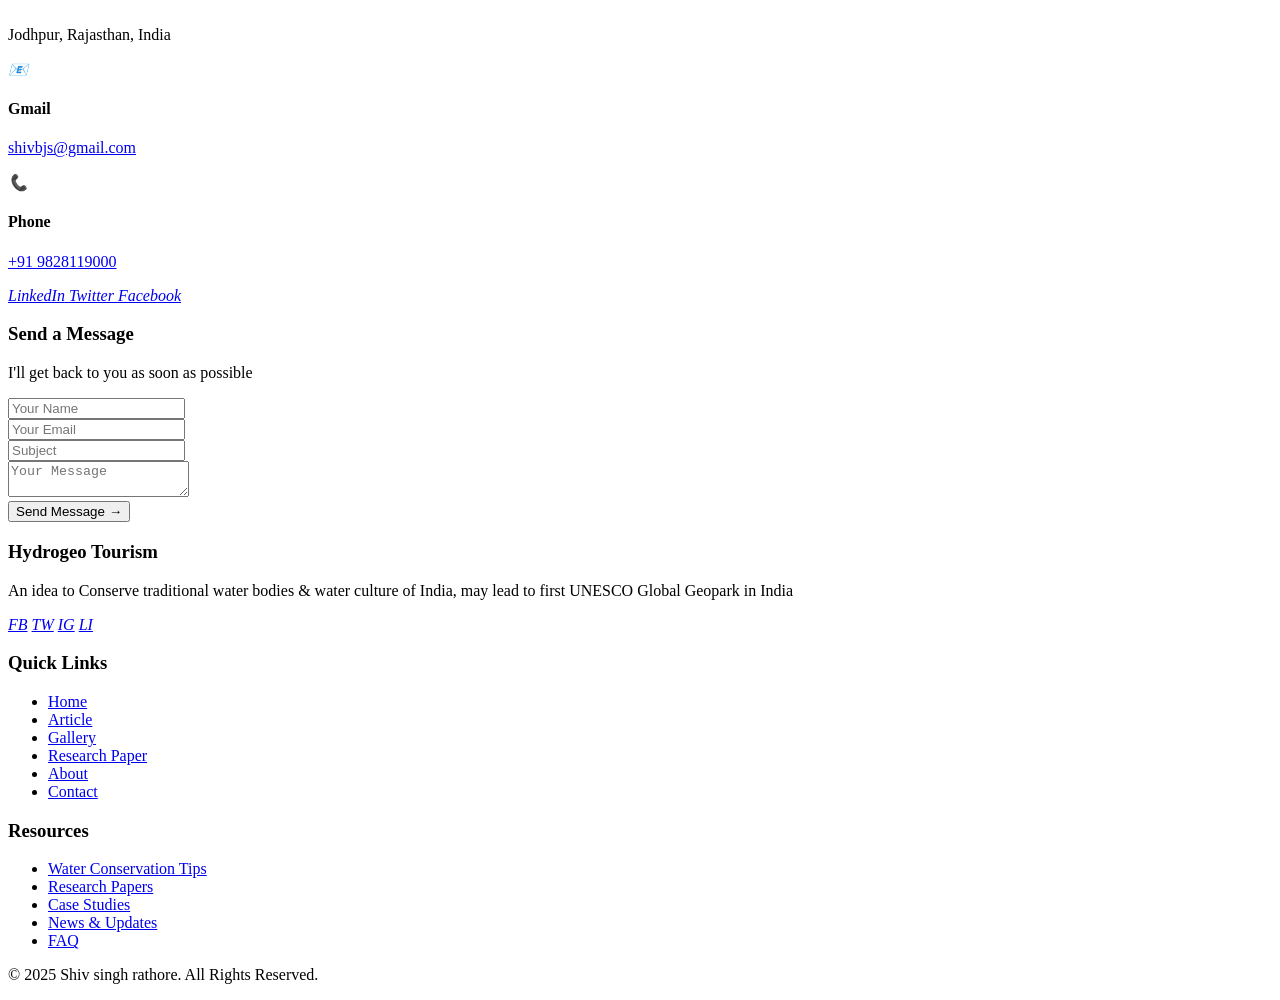
==== commit 59dad973: "few updates and admin panel" ====
--- a/index.html
+++ b/index.html
@@ -2,1175 +2,10 @@
 <html lang="en">
 <head>
     <meta charset="UTF-8">
-    <meta name="viewport" content="width=device-width, initial-scale=1.0">
+    <meta name="viewport" content="width=device-width, initial-scale=1.0, maximum-scale=1.0, user-scalable=no">
+    <link rel="stylesheet" href="../index.css">
+    <link rel="stylesheet" href="https://cdnjs.cloudflare.com/ajax/libs/font-awesome/6.0.0/css/all.min.css">
     <title>Water Conservation in Rajasthan</title>
-    <style>
-        :root {
-            --primary-color: #1a73e8;
-            --secondary-color: #034f84;
-            --accent-color: #92c7d3;
-            --text-color: #333;
-            --light-color: #f7f9fc;
-            --dark-color: #2c3e50;
-        }
-
-        * {
-            margin: 0;
-            padding: 0;
-            box-sizing: border-box;
-            font-family: 'Segoe UI', Tahoma, Geneva, Verdana, sans-serif;
-        }
-
-        body {
-            color: var(--text-color);
-            line-height: 1.6;
-            background-color: #f8f9fa;
-        }
-
-        header {
-            background: linear-gradient(rgba(0, 0, 0, 0.6), rgba(0, 0, 0, 0.6)), url("images/photo1.jpeg") center/cover no-repeat;
-            height: 100vh;
-            display: flex;
-            flex-direction: column;
-            justify-content: center;
-            align-items: center;
-            text-align: center;
-            color: white;
-            padding: 0 20px;
-            background-size: cover;
-            background-position: center;
-        }
-
-        header h1 {
-            font-size: 3.5rem;
-            margin-bottom: 20px;
-            text-shadow: 2px 2px 4px rgba(0, 0, 0, 0.7);
-        }
-
-        header p {
-            font-size: 1.5rem;
-            max-width: 800px;
-            margin-bottom: 30px;
-            text-shadow: 1px 1px 3px rgba(0, 0, 0, 0.7);
-        }
-
-        .btn {
-            display: inline-block;
-            padding: 12px 30px;
-            text-decoration: none;
-            background-color: var(--primary-color);
-            color: white;
-            border-radius: 5px;
-            font-weight: bold;
-            transition: all 0.3s ease;
-        }
-
-        .btn:hover {
-            background-color: var(--secondary-color);
-            transform: translateY(-3px);
-            box-shadow: 0 10px 20px rgba(0, 0, 0, 0.2);
-        }
-
-        nav {
-            background-color: white;
-            box-shadow: 0 2px 10px rgba(0, 0, 0, 0.1);
-            position: sticky;
-            top: 0;
-            z-index: 100;
-        }
-
-        nav .container {
-            display: flex;
-            justify-content: space-between;
-            align-items: center;
-            padding: 15px 20px;
-            max-width: 1200px;
-            margin: 0 auto;
-        }
-
-        .logo {
-            font-size: 1.5rem;
-            font-weight: bold;
-            color: var(--secondary-color);
-        }
-
-        .logo span {
-            color: var(--primary-color);
-        }
-
-        .nav-links {
-            display: flex;
-            list-style: none;
-        }
-
-        .nav-links li {
-            margin-left: 30px;
-        }
-
-        .nav-links a {
-            text-decoration: none;
-            color: var(--text-color);
-            font-weight: 500;
-            transition: color 0.3s ease;
-        }
-
-        .nav-links a:hover {
-            color: var(--primary-color);
-        }
-
-        .hamburger {
-            display: none;
-            cursor: pointer;
-        }
-
-        .bar {
-            display: block;
-            width: 25px;
-            height: 3px;
-            margin: 5px auto;
-            transition: all 0.3s ease;
-            background-color: var(--text-color);
-        }
-
-        section {
-            padding: 80px 20px;
-        }
-
-        .container {
-            max-width: 1200px;
-            margin: 0 auto;
-        }
-
-        .section-title {
-            text-align: center;
-            margin-bottom: 60px;
-        }
-
-        .section-title h2 {
-            font-size: 2.5rem;
-            color: var(--secondary-color);
-            margin-bottom: 20px;
-        }
-
-        .section-title p {
-            max-width: 700px;
-            margin: 0 auto;
-            color: #666;
-        }
-
-        .about-content {
-            display: flex;
-            align-items: center;
-            flex-wrap: wrap;
-            gap: 40px;
-        }
-
-        .about-img {
-            flex: 1;
-            min-width: 300px;
-        }
-
-        .about-img img {
-            width: 80%;
-            border-radius: 10px;
-            box-shadow: 0 5px 15px rgba(0, 0, 0, 0.1);
-        }
-
-        .about-text {
-            flex: 1;
-            min-width: 300px;
-        }
-
-        .about-text h3 {
-            font-size: 1.8rem;
-            margin-bottom: 20px;
-            color: var(--secondary-color);
-        }
-
-        section#projects {
-            padding: 80px 20px;
-        }
-
-        .projects-grid {
-            display: grid;
-            grid-template-columns: repeat(auto-fit, minmax(300px, 1fr));
-            gap: 30px;
-        }
-
-        .project-card {
-            background-color: white;
-            border-radius: 10px;
-            overflow: hidden;
-            box-shadow: 0 5px 15px rgba(0, 0, 0, 0.1);
-            transition: transform 0.3s ease;
-            cursor: pointer;
-        }
-
-        .project-card:hover {
-            transform: translateY(-10px);
-        }
-
-        .project-img img {
-            width: 100%;
-            height: 200px;
-            object-fit: cover;
-            max-width: 100%;
-        }
-
-        .project-info {
-            padding: 20px;
-        }
-
-        .section-title h2 {
-            text-align: center;
-            font-size: 2.5rem;
-            color: var(--secondary-color);
-            margin-bottom: 20px;
-        }
-
-        .section-title p {
-            max-width: 700px;
-            margin: 0 auto;
-            color: #666;
-        }
-
-        /* Popup styles */
-        .popup-overlay {
-            position: fixed;
-            top: 0;
-            left: 0;
-            width: 100%;
-            height: 100%;
-            background: rgba(0, 0, 0, 0.7);
-            display: none;
-            justify-content: center;
-            align-items: center;
-            z-index: 1000;
-            padding: 15px;  /* Add padding for mobile */
-            overflow-y: auto;  /* Allow scrolling if needed */
-        }
-        
-        .popup-overlay.active {
-            display: flex; /* Show when active */
-        }
-
-        .popup-content {
-            background-color: white;
-            border-radius: 10px;
-            padding: 20px;
-            width: 100%;
-            max-width: 800px;
-            max-height: 90vh;  /* Limit height on all devices */
-            position: relative;
-            margin: auto;  /* Center horizontally */
-            overflow-y: auto;  /* Allow scrolling inside popup */
-        }
-
-        .popup-close {
-            position: absolute;
-            top: 10px;
-            right: 10px;
-            font-size: 30px;
-            cursor: pointer;
-            background: none;
-            border: none;
-            color: #333;
-            z-index: 10;  /* Ensure it's always clickable */
-        }
-
-        .popup-title {
-            font-size: 2rem;
-            margin-bottom: 20px;
-            padding-right: 40px;  /* Make room for close button */
-        }
-
-        .popup-img {
-            width: 100%;
-            margin-bottom: 20px;
-            text-align: center;  /* Center the image */
-        }
-
-        .popup-img img {
-            max-width: 100%;
-            height: auto;
-            object-fit: contain;
-            border-radius: 5px;
-        }
-
-        .popup-body {
-            font-size: 1rem;
-            color: #666;
-            line-height: 1.6;
-        }
-
-        /* Mobile-specific fixes */
-        @media (max-width: 768px) {
-            .popup-content {
-                padding: 15px;
-                margin: 10px;
-                width: calc(100% - 20px);  /* Account for margins */
-            }
-            
-            .popup-title {
-                font-size: 1.5rem;
-            }
-            
-            .popup-overlay {
-                align-items: flex-start;  /* Align to top on mobile for better scrolling */
-                padding: 10px;
-            }
-            
-            /* Make sure the popup content doesn't exceed viewport */
-            .popup-overlay.active {
-                overflow-y: auto;
-            }
-        }
-
-        /* Fix to ensure content doesn't overflow on very small screens */
-        @media (max-width: 480px) {
-            .popup-content {
-                margin: 5px;
-                padding: 10px;
-                width: calc(100% - 10px);
-            }
-        }
-
-
-
-        /* Slider container styles */
-        .projects-slider-container {
-            width: 100%;
-            overflow: hidden;
-            position: relative;
-            padding: 20px 0;
-        }
-
-        /* Slider styles */
-        .projects-slider {
-            display: flex;
-            transition: transform 0.5s ease;
-            animation: slideAnimation 30s linear infinite;
-        }
-
-        /* When hovering over the slider, pause the animation */
-        .projects-slider-container:hover .projects-slider {
-            animation-play-state: paused;
-        }
-
-        /* Project card styles for slider */
-        .projects-slider .project-card {
-            flex: 0 0 300px;
-            margin-right: 30px;
-            box-shadow: 0 5px 15px rgba(0, 0, 0, 0.1);
-        }
-
-        /* Animation keyframes for continuous sliding */
-        @keyframes slideAnimation {
-            0% {
-                transform: translateX(0);
-            }
-            100% {
-                transform: translateX(calc(-330px * 3)); /* Adjust based on card width + margin */
-            }
-        }
-
-        /* Slider navigation buttons */
-        .slider-nav {
-            text-align: center;
-            margin-top: 20px;
-        }
-
-        .slider-nav button {
-            background-color: var(--primary-color);
-            color: white;
-            border: none;
-            padding: 8px 15px;
-            margin: 0 5px;
-            border-radius: 5px;
-            cursor: pointer;
-            transition: background-color 0.3s;
-        }
-
-        .slider-nav button:hover {
-            background-color: var(--secondary-color);
-        }
-
-        /* Research paper Project Slider Styles */
-
-        .research-container {
-            max-width: 1200px;
-            margin: 0 auto;
-            padding: 20px;
-        }
-        
-        .research-heading {
-            text-align: center;
-            margin-bottom: 40px;
-        }
-        
-        .research-heading h2 {
-            font-size: 36px;
-            margin-bottom: 10px;
-            color: #2c3e50;
-        }
-        
-        .research-heading p {
-            color: #7f8c8d;
-            font-size: 18px;
-        }
-        
-        /* Research Papers Carousel */
-        .papers-carousel-wrapper {
-            overflow: hidden;
-            position: relative;
-            margin: 0 auto;
-            width: 100%;
-        }
-        
-        .papers-carousel {
-            display: flex;
-            transition: transform 0.5s ease-in-out;
-            gap: 20px;
-        }
-        
-        .paper-item {
-            min-width: 300px;
-            border-radius: 8px;
-            overflow: hidden;
-            box-shadow: 0 4px 10px rgba(0, 0, 0, 0.1);
-            background-color: #fff;
-            cursor: pointer;
-            transition: transform 0.3s ease, box-shadow 0.3s ease;
-            flex: 0 0 calc(33.333% - 20px);
-        }
-        
-        .paper-item:hover {
-            transform: translateY(-5px);
-            box-shadow: 0 10px 20px rgba(0, 0, 0, 0.15);
-        }
-        
-        .paper-thumbnail {
-            height: 180px;
-            overflow: hidden;
-        }
-        
-        .paper-thumbnail img {
-            width: 100%;
-            height: 100%;
-            object-fit: cover;
-            transition: transform 0.3s ease;
-        }
-        
-        .paper-item:hover .paper-thumbnail img {
-            transform: scale(1.05);
-        }
-        
-        .paper-details {
-            padding: 20px;
-        }
-        
-        .paper-details h3 {
-            font-size: 18px;
-            margin-bottom: 10px;
-            color: #2c3e50;
-        }
-        
-        .paper-details p {
-            font-size: 14px;
-            color: #7f8c8d;
-            line-height: 1.5;
-        }
-        
-        /* Carousel Controls */
-        .carousel-controls {
-            display: flex;
-            justify-content: center;
-            margin-top: 20px;
-            gap: 10px;
-        }
-        
-        .carousel-controls button {
-            padding: 8px 16px;
-            border: none;
-            background-color: #3498db;
-            color: white;
-            border-radius: 4px;
-            cursor: pointer;
-            transition: background-color 0.3s ease;
-        }
-        
-        .carousel-controls button:hover {
-            background-color: #2980b9;
-        }
-        
-        /* PDF Viewer Modal */
-        .pdf-modal-overlay {
-            position: fixed;
-            top: 0;
-            left: 0;
-            width: 100%;
-            height: 100%;
-            background-color: rgba(0, 0, 0, 0.8);
-            display: none;
-            justify-content: center;
-            align-items: center;
-            z-index: 1000;
-        }
-        
-        .pdf-modal-content {
-            background-color: white;
-            width: 90%;
-            max-width: 900px;
-            height: 90%;
-            border-radius: 8px;
-            position: relative;
-            display: flex;
-            flex-direction: column;
-        }
-        
-        .pdf-modal-close {
-            position: absolute;
-            right: 15px;
-            top: 10px;
-            font-size: 28px;
-            background: none;
-            border: none;
-            cursor: pointer;
-            color: #333;
-        }
-        
-        .pdf-modal-title {
-            padding: 20px;
-            text-align: center;
-            border-bottom: 1px solid #eee;
-        }
-        
-        .pdf-modal-body {
-            flex: 1;
-            overflow: hidden;
-            padding: 20px;
-        }
-        
-        .pdf-display-area {
-            width: 100%;
-            height: 100%;
-        }
-        
-        .pdf-display-area iframe {
-            width: 100%;
-            height: 100%;
-            border: none;
-        }
-
-
-
-        .gallery {
-            background-color: white;
-        }
-
-        .gallery-container {
-            display: grid;
-            grid-template-columns: repeat(auto-fit, minmax(250px, 1fr));
-            gap: 20px;
-        }
-
-        .gallery-item {
-            position: relative;
-            height: 250px;
-            overflow: hidden;
-            border-radius: 10px;
-            cursor: pointer;
-        }
-
-        .gallery-item img {
-            width: 100%;
-            height: 100%;
-            object-fit: cover;
-            transition: transform 0.5s ease;
-            max-width: 100%;
-        }
-
-        .gallery-item:hover img {
-            transform: scale(1.1);
-        }
-
-        .gallery-item .overlay {
-            position: absolute;
-            top: 0;
-            left: 0;
-            width: 100%;
-            height: 100%;
-            background: rgba(0, 0, 0, 0.6);
-            color: white;
-            display: flex;
-            flex-direction: column;
-            justify-content: center;
-            align-items: center;
-            text-align: center;
-            padding: 20px;
-            opacity: 0;
-            transition: opacity 0.3s ease;
-        }
-
-        .gallery-item:hover .overlay {
-            opacity: 1;
-        }
-
-        .stats {
-            background-color: var(--secondary-color);
-            color: white;
-            text-align: center;
-        }
-
-        .stats-grid {
-            display: grid;
-            grid-template-columns: repeat(auto-fit, minmax(200px, 1fr));
-            gap: 30px;
-        }
-
-        .stat-item {
-            padding: 20px;
-        }
-
-        .stat-number {
-            font-size: 3rem;
-            font-weight: bold;
-            margin-bottom: 10px;
-            color: var(--accent-color);
-        }
-
-        .slider-dots {
-            display: flex;
-            justify-content: center;
-            margin-top: 30px;
-        }
-
-        .dot {
-            width: 12px;
-            height: 12px;
-            background-color: #ccc;
-            border-radius: 50%;
-            margin: 0 5px;
-            cursor: pointer;
-            transition: background-color 0.3s ease;
-        }
-
-        .dot.active {
-            background-color: var(--primary-color);
-        }
-
-        /* Download Button Styling */
-        .download-resume {
-            margin-top: 25px;
-        }
-
-
-        .download-btn {
-            display: inline-block;
-            background: linear-gradient(135deg, var(--primary-color), var(--secondary-color));
-            color: #ffffff;
-            padding: 12px 25px;
-            border-radius: 30px;
-            font-size: 16px;
-            font-weight: 600;
-            text-decoration: none;
-            box-shadow: 0 5px 15px rgba(0, 0, 0, 0.15);
-            transition: all 0.3s ease;
-            position: relative;
-            overflow: hidden;
-            z-index: 1;
-        }
-
-        /* .download-btn:before {
-            content: '';
-            position: absolute;
-            top: 0;
-            right: 0;
-            bottom: 0;
-            left: 0;
-            background: linear-gradient(to left, #3494e6, #ec6ead);
-            opacity: 0;
-            z-index: -1;
-            transition: opacity 0.5s ease;
-        } */
-
-        .download-btn:hover {
-            transform: translateY(-3px);
-            box-shadow: 0 8px 20px rgba(0, 0, 0, 0.2);
-        }
-
-        .download-btn:hover:before {
-            opacity: 1;
-        }
-
-        .download-btn:active {
-            transform: translateY(1px);
-            box-shadow: 0 2px 10px rgba(0, 0, 0, 0.1);
-        }
-
-        .download-btn i {
-            margin-right: 8px;
-        }
-
-        /* Media Query for Mobile Responsiveness */
-        @media (max-width: 768px) {
-            .download-btn {
-                padding: 10px 20px;
-                font-size: 14px;
-            }
-            
-            .download-resume {
-                margin-top: 20px;
-                text-align: center;
-            }
-        }
-
-
-/* Main container styling */
-        .contact {
-            position: relative;
-            padding: 80px 0;
-            background: linear-gradient(rgba(255, 255, 255, 0.9), rgba(255, 255, 255, 0.9)), 
-                        url('images/water-bg.jpg') center/cover no-repeat fixed;
-            overflow: hidden;
-        }
-
-        /* Section title consistent with your theme */
-        .contact .section-title h2 {
-            color: var(--secondary-color);
-            margin-bottom: 15px;
-            position: relative;
-            display: inline-block;
-        }
-
-        .contact .section-title h2:after {
-            content: '';
-            position: absolute;
-            width: 50px;
-            height: 3px;
-            background-color: var(--primary-color);
-            bottom: -10px;
-            left: 50%;
-            transform: translateX(-50%);
-        }
-
-        /* Contact card styles */
-        .contact-card {
-            background: white;
-            border-radius: 15px;
-            box-shadow: 0 10px 30px rgba(0, 0, 0, 0.08);
-            overflow: hidden;
-            margin: 40px auto;
-            max-width: 1200px;
-            position: relative;
-            z-index: 5;
-        }
-
-        .contact-content {
-            display: flex;
-            flex-wrap: wrap;
-        }
-
-        /* Contact info side */
-        .contact-info {
-            flex: 1;
-            min-width: 300px;
-            background: linear-gradient(135deg, var(--primary-color), var(--secondary-color));
-            color: white;
-            padding: 40px;
-            position: relative;
-        }
-
-        .info-header {
-            text-align: center;
-            margin-bottom: 30px;
-            padding-bottom: 20px;
-            border-bottom: 1px solid rgba(255, 255, 255, 0.2);
-        }
-
-        .profile-badge {
-            width: 100px;
-            height: 100px;
-            border-radius: 50%;
-            margin: 0 auto 15px;
-            overflow: hidden;
-            border: 3px solid white;
-            box-shadow: 0 5px 15px rgba(0, 0, 0, 0.2);
-        }
-
-        .profile-badge img {
-            width: 100%;
-            height: 100%;
-            object-fit: cover;
-        }
-
-        .info-header h3 {
-            font-size: 1.6rem;
-            margin-bottom: 5px;
-        }
-
-        .subtitle {
-            opacity: 0.8;
-            font-size: 0.95rem;
-        }
-
-        .info-details {
-            margin-top: 20px;
-        }
-
-        .contact-detail {
-            display: flex;
-            align-items: flex-start;
-            margin-bottom: 25px;
-        }
-
-        .contact-icon {
-            flex: 0 0 40px;
-            height: 40px;
-            border-radius: 50%;
-            background: rgba(255, 255, 255, 0.2);
-            display: flex;
-            align-items: center;
-            justify-content: center;
-            margin-right: 15px;
-            font-size: 1.2rem;
-            transition: transform 0.3s ease;
-        }
-
-        .contact-detail:hover .contact-icon {
-            transform: scale(1.1);
-            background: white;
-            color: var(--primary-color);
-        }
-
-        .contact-detail h4 {
-            font-size: 1rem;
-            margin-bottom: 5px;
-        }
-
-        .contact-detail p {
-            font-size: 0.95rem;
-            opacity: 0.9;
-        }
-
-        .contact-detail a {
-            color: white;
-            text-decoration: none;
-            transition: opacity 0.3s;
-        }
-
-        .contact-detail a:hover {
-            opacity: 0.8;
-            text-decoration: underline;
-        }
-
-        /* Social links */
-        .social-links {
-            display: flex;
-            justify-content: center;
-            margin-top: 30px;
-            gap: 15px;
-        }
-
-        .social-icon {
-            width: 40px;
-            height: 40px;
-            border-radius: 50%;
-            background: rgba(255, 255, 255, 0.2);
-            display: flex;
-            align-items: center;
-            justify-content: center;
-            color: white;
-            text-decoration: none;
-            transition: all 0.3s ease;
-            font-size: 0.8rem;
-        }
-
-        .social-icon:hover {
-            background: white;
-            color: var(--primary-color);
-            transform: translateY(-3px);
-        }
-
-        /* Form container */
-        .contact-form-container {
-            flex: 1.2;
-            min-width: 300px;
-            padding: 40px;
-            background: white;
-        }
-
-        .form-header {
-            margin-bottom: 30px;
-            text-align: center;
-        }
-
-        .form-header h3 {
-            font-size: 1.6rem;
-            color: var(--secondary-color);
-            margin-bottom: 10px;
-        }
-
-        .form-header p {
-            color: #666;
-            font-size: 0.95rem;
-        }
-
-        /* Animated form */
-        .animated-form .form-group {
-            margin-bottom: 25px;
-            position: relative;
-        }
-
-        .form-row {
-            display: flex;
-            gap: 20px;
-            margin-bottom: 0;
-        }
-
-        .form-row .form-group {
-            flex: 1;
-        }
-
-        .animated-form input,
-        .animated-form textarea {
-            width: 100%;
-            padding: 12px 15px;
-            border: none;
-            border-bottom: 2px solid #ddd;
-            background: #f9f9f9;
-            border-radius: 5px 5px 0 0;
-            font-size: 1rem;
-            transition: all 0.3s;
-            color: #333;
-        }
-
-        .animated-form textarea {
-            min-height: 120px;
-            resize: vertical;
-        }
-
-        .animated-form input:focus,
-        .animated-form textarea:focus {
-            outline: none;
-            border-color: var(--primary-color);
-            background: #fff;
-            box-shadow: 0 5px 15px rgba(0, 0, 0, 0.05);
-        }
-
-        .animated-form .focus-border {
-            position: absolute;
-            bottom: 0;
-            left: 0;
-            width: 0;
-            height: 2px;
-            background-color: var(--primary-color);
-            transition: width 0.4s;
-        }
-
-        .animated-form input:focus ~ .focus-border,
-        .animated-form textarea:focus ~ .focus-border {
-            width: 100%;
-        }
-
-        /* Submit button */
-        .btn-submit {
-            background: linear-gradient(135deg, var(--primary-color), var(--secondary-color));
-            color: white;
-            border: none;
-            padding: 12px 25px;
-            border-radius: 50px;
-            font-size: 1rem;
-            cursor: pointer;
-            transition: all 0.3s ease;
-            display: flex;
-            align-items: center;
-            justify-content: center;
-            gap: 10px;
-            box-shadow: 0 5px 15px rgba(var(--primary-color-rgb), 0.3);
-            width: auto;
-            margin: 0 auto;
-        }
-
-        .btn-submit:hover {
-            transform: translateY(-3px);
-            box-shadow: 0 8px 20px rgba(var(--primary-color-rgb), 0.4);
-        }
-
-        .btn-submit .btn-icon {
-            transition: transform 0.3s ease;
-        }
-
-        .btn-submit:hover .btn-icon {
-            transform: translateX(5px);
-        }
-
-        /* Optional background elements */
-        .contact-backdrop {
-            position: absolute;
-            bottom: -50px;
-            right: -50px;
-            width: 300px;
-            height: 300px;
-            background: url('images/water-drop.png') no-repeat center/contain;
-            opacity: 0.1;
-            z-index: 1;
-        }
-
-        /* Responsive adjustments */
-        @media (max-width: 992px) {
-            .contact-content {
-                flex-direction: column;
-            }
-            
-            .contact-info, 
-            .contact-form-container {
-                width: 100%;
-            }
-            
-            .form-row {
-                flex-direction: column;
-                gap: 0;
-            }
-        }
-
-        @media (max-width: 768px) {
-            .contact {
-                padding: 60px 20px;
-            }
-            
-            .contact-card {
-                margin: 30px 10px;
-            }
-            
-            .contact-info,
-            .contact-form-container {
-                padding: 30px 20px;
-            }
-        }
-
-        footer {
-            background-color: var(--dark-color);
-            color: white;
-            padding: 40px 20px;
-            text-align: center;
-        }
-
-        .footer-content {
-            max-width: 1200px;
-            margin: 0 auto;
-            display: flex;
-            flex-wrap: wrap;
-            justify-content: space-between;
-        }
-
-        .footer-column {
-            flex: 1;
-            min-width: 250px;
-            margin-bottom: 30px;
-        }
-
-        .footer-column h3 {
-            font-size: 1.5rem;
-            margin-bottom: 20px;
-            color: var(--accent-color);
-        }
-
-        .footer-links {
-            list-style: none;
-        }
-
-        .footer-links li {
-            margin-bottom: 10px;
-        }
-
-        .footer-links a {
-            text-decoration: none;
-            color: #ddd;
-            transition: color 0.3s ease;
-        }
-
-        .footer-links a:hover {
-            color: var(--accent-color);
-        }
-
-        .social-links {
-            display: flex;
-            justify-content: center;
-            margin-top: 20px;
-        }
-
-        .social-links a {
-            display: flex;
-            justify-content: center;
-            align-items: center;
-            width: 40px;
-            height: 40px;
-            background-color: rgba(255, 255, 255, 0.1);
-            border-radius: 50%;
-            margin: 0 10px;
-            transition: all 0.3s ease;
-        }
-
-        .social-links a:hover {
-            background-color: var(--accent-color);
-            transform: translateY(-5px);
-        }
-
-        .copyright {
-            margin-top: 30px;
-            padding-top: 20px;
-            border-top: 1px solid rgba(255, 255, 255, 0.1);
-        }
-
-        @media (max-width: 768px) {
-            header h1 {
-                font-size: 2.5rem;
-            }
-
-            header p {
-                font-size: 1.2rem;
-            }
-
-            .nav-links {
-                position: fixed;
-                left: -100%;
-                top: 70px;
-                flex-direction: column;
-                background-color: white;
-                width: 100%;
-                text-align: center;
-                transition: 0.3s;
-                box-shadow: 0 10px 15px rgba(0, 0, 0, 0.1);
-            }
-
-            .nav-links.active {
-                left: 0;
-            }
-
-            .nav-links li {
-                margin: 0;
-                padding: 15px 0;
-                border-bottom: 1px solid #eee;
-            }
-
-            .hamburger {
-                display: block;
-            }
-
-            .hamburger.active .bar:nth-child(2) {
-                opacity: 0;
-            }
-
-            .hamburger.active .bar:nth-child(1) {
-                transform: translateY(8px) rotate(45deg);
-            }
-
-            .hamburger.active .bar:nth-child(3) {
-                transform: translateY(-8px) rotate(-45deg);
-            }
-        }
-    </style>
 </head>
 <body>
     <!-- Navigation -->
@@ -1179,11 +14,11 @@
             <div class="logo">Hydrogeo<span>Tourism</span></div>
             <ul class="nav-links">
                 <li><a href="#home">Home</a></li>
-                <li><a href="Article">Article</a></li>
-                <li><a href="#Gallery">Gallery</a></li>
-                <li><a href="#Gallery">Research Paper</a></li>
-                <li><a href="#About">About</a></li>
-                <li><a href="#Contact">Contact</a></li>
+                <li><a href="#projects">Article</a></li>
+                <li><a href="#gallery">Gallery</a></li>
+                <li><a href="#research-papers">Research Paper</a></li>
+                <li><a href="#about">About</a></li>
+                <li><a href="#contact">Contact</a></li>
             </ul>
             <div class="hamburger">
                 <span class="bar"></span>
@@ -1296,84 +131,85 @@
 <!-- FOR REASEARCH PAPER -->
 
     <section id="research-papers" class="research-papers-section">
-            <div class="research-container">
-                <div class="research-heading">
-                    <h2>Research Papers</h2>
-                    <p>Explore some of the major Research papers</p>
+        <div class="research-container">
+            <div class="research-heading">
+                <h2>Research Papers</h2>
+                <p>Explore some of the major Research papers</p>
+            </div>
+            
+            <div class="papers-grid">
+                <div class="paper-card" data-pdf-source="documents/Step Wells.pdf" data-paper-title="Step Wells Research">
+                    <div class="paper-icon">
+                        <i class="fas fa-file-pdf"></i>
+                    </div>
+                    <div class="paper-info">
+                        <h3>Step Wells Research</h3>
+                        <p>Traditional water harvesting systems and their modern relevance in sustainable water management</p>
+                        <div class="paper-meta">
+                            <span class="paper-type">Research Paper</span>
+                            <span class="paper-pages">12 pages</span>
+                            <span class="paper-year">2023</span>
+                        </div>
+                        <div class="paper-actions">
+                            <button class="view-btn">
+                                <i class="fas fa-eye"></i> View PDF
+                            </button>
+                            <a href="documents/Step Wells.pdf" download class="download-btn">
+                                <i class="fas fa-download"></i> Download
+                            </a>
+                        </div>
+                    </div>
                 </div>
                 
-                <!-- Carousel container -->
-                <div class="papers-carousel-wrapper">
-                    <!-- Main carousel with papers -->
-                    <div class="papers-carousel">
-                        <!-- Research paper items -->
-                        <div class="paper-item" data-paper-id="1" data-pdf-source="documents/Step Wells.pdf" data-paper-title="Steps Wells">
-                            <div class="paper-thumbnail">
-                                <img src="/api/placeholder/300/180" alt="Step Wells">
-                            </div>
-                            <!-- <div class="paper-details">
-                                <h3>UNESCO Geo Park</h3>
-                                <p>India has rich geological heritage but lacks any UNESCO Global Geoparks, while China has 41.</p>
-                            </div> -->
-                        </div>
-                        <div class="paper-item" data-paper-id="2" data-pdf-source="documents/Ajmer Geopark.pdf" data-paper-title="Ajmer Geopark">
-                            <div class="paper-thumbnail">
-                                <img src="/api/placeholder/300/180" alt="Ajmer Geopark">
-                            </div>
-                            <!-- <div class="paper-details">
-                                <h3>Threat to Farming and Trade</h3>
-                                <p>Expanding desertification, largely driven by human actions, is severely impacting agriculture and trade worldwide.</p>
-                            </div> -->
-                        </div>
-                        <div class="paper-item" data-paper-id="3" data-pdf-source="documents/Geoheritage Full_FGF.pdf" data-paper-title="Geoheritage">
-                            <div class="paper-thumbnail">
-                                <img src="/api/placeholder/300/180" alt="Geoheritage">
-                            </div>
-                            <!-- <div class="paper-details">
-                                <h3>Restoring Water Legacy</h3>
-                                <p>To tackle today's water crisis, India must restore its traditional water systems and cultural practices.</p>
-                            </div> -->
-                        </div>
-                        
-                        <!-- Additional papers -->
-                        <div class="paper-item" data-paper-id="4" data-pdf-source="documents/Jaipur Geopark.pdf" data-paper-title="Jaipur Geopark">
-                            <div class="paper-thumbnail">
-                                <img src="/api/placeholder/300/180" alt="Jaipur Geopark">
-                            </div>
-                            <!-- <div class="paper-details">
-                                <h3>The Jodhpur Heritage</h3>
-                                <p>The article discusses the potential of Jodhpur becoming India's first UNESCO Global Heritage Park, showcasing its rich cultural and historical landmarks.</p>
-                            </div> -->
-                        </div>
-                        <div class="paper-item" data-paper-id="5" data-pdf-source="documents/Jodhpur Geopark.pdf" data-paper-title="Jodhpur Geopark">
-                            <div class="paper-thumbnail">
-                                <img src="/api/placeholder/300/180" alt="Jodhpur Geopark">
-                            </div>
-                            <!-- <div class="paper-details">
-                                <h3>Gangalav Lake Restoration</h3>
-                                <p>The article highlights the restoration of Gangalav Lake, which had been dried up for 30 years, and its transformation into a picnic spot for the public</p>
-                            </div> -->
-                        </div>
-                        <div class="paper-item" data-paper-id="6" data-pdf-source="documents/Landslide.pdf" data-paper-title="Landslide">
-                            <div class="paper-thumbnail">
-                                <img src="/api/placeholder/300/180" alt="Landslide">
-                            </div>
-                            <!-- <div class="paper-details">
-                                <h3>Soil Conservation</h3>
-                                <p>The article discusses the role of soil conservation in combating groundwater depletion and land degradation through sustainable farming practices.</p>
-                            </div> -->
+                <div class="paper-card" data-pdf-source="documents/Ajmer Geopark.pdf" data-paper-title="Ajmer Geopark Study">
+                    <div class="paper-icon">
+                        <i class="fas fa-file-pdf"></i>
+                    </div>
+                    <div class="paper-info">
+                        <h3>Ajmer Geopark Study</h3>
+                        <p>Geological heritage assessment and tourism potential for UNESCO Global Geopark designation</p>
+                        <div class="paper-meta">
+                            <span class="paper-type">Research Paper</span>
+                            <span class="paper-pages">18 pages</span>
+                            <span class="paper-year">2023</span>
+                        </div>
+                        <div class="paper-actions">
+                            <button class="view-btn">
+                                <i class="fas fa-eye"></i> View PDF
+                            </button>
+                            <a href="documents/Ajmer Geopark.pdf" download class="download-btn">
+                                <i class="fas fa-download"></i> Download
+                            </a>
                         </div>
                     </div>
                 </div>
                 
-                <!-- Carousel controls -->
-                <div class="carousel-controls">
-                    <button id="pause-carousel">Pause</button>
-                    <button id="play-carousel">Play</button>
-                </div>
-            </div>
-        </section>
-    
+                <div class="paper-card" data-pdf-source="documents/Geoheritage Full_FGF.pdf" data-paper-title="Geoheritage Conservation">
+                    <div class="paper-icon">
+                        <i class="fas fa-file-pdf"></i>
+                    </div>
+                    <div class="paper-info">
+                        <h3>Geoheritage Conservation</h3>
+                        <p>Preserving geological sites for future generations through sustainable conservation practices</p>
+                        <div class="paper-meta">
+                            <span class="paper-type">Research Paper</span>
+                            <span class="paper-pages">24 pages</span>
+                            <span class="paper-year">2023</span>
+                        </div>
+                        <div class="paper-actions">
+                            <button class="view-btn">
+                                <i class="fas fa-eye"></i> View PDF
+                            </button>
+                            <a href="documents/Geoheritage Full_FGF.pdf" download class="download-btn">
+                                <i class="fas fa-download"></i> Download
+                            </a>
+                        </div>
+                    </div>
+                </div>
+            </div>
+        </div>
+    </section>
+
     <!-- Modal for PDF Viewer -->
         <div class="pdf-modal-overlay" id="pdfViewerModal">
             <div class="pdf-modal-content">
@@ -1444,11 +280,11 @@
     </section>
 
     <!-- Header Replaced with Person Profile -->
-<section class="person-profile" id="home">
+<section class="person-profile" id="about">
     <div class="container">
         <div class="about-content">
             <div class="about-img">
-                <img src="images/picture2.jpeg" alt="Person Name">
+                <img src="images/picture2.jpeg" alt="Dr. Shiv Singh Rathore">
             </div>
             <div class="about-text">
                 <h3>Dr. Shiv Singh Rathore</h3>
@@ -1598,10 +434,11 @@
                 <h3>Quick Links</h3>
                 <ul class="footer-links">
                     <li><a href="#home">Home</a></li>
-                    <li><a href="Article">Article</a></li>
-                    <li><a href="#Gallery">Gallery</a></li>
-                    <li><a href="#About">About</a></li>
-                    <li><a href="#Contact">Contact</a></li>
+                    <li><a href="#projects">Article</a></li>
+                    <li><a href="#gallery">Gallery</a></li>
+                    <li><a href="#research-papers">Research Paper</a></li>
+                    <li><a href="#about">About</a></li>
+                    <li><a href="#contact">Contact</a></li>
                 </ul>
             </div>
             <div class="footer-column">
@@ -1619,520 +456,7 @@
             <p>&copy; 2025 Shiv singh rathore. All Rights Reserved.</p>
         </div>
     </footer>
-
-    <script>
-        // Mobile Navigation
-        const hamburger = document.querySelector('.hamburger');
-        const navLinks = document.querySelector('.nav-links');
-
-        hamburger.addEventListener('click', () => {
-            hamburger.classList.toggle('active');
-            navLinks.classList.toggle('active');
-        });
-
-        // Close mobile menu when clicking a link
-        document.querySelectorAll('.nav-links a').forEach(link => {
-            link.addEventListener('click', () => {
-                hamburger.classList.remove('active');
-                navLinks.classList.remove('active');
-            });
-        });
-
-        // Smooth scrolling for anchor links
-        document.querySelectorAll('a[href^="#"]').forEach(anchor => {
-            anchor.addEventListener('click', function(e) {
-                e.preventDefault();
-                const target = document.querySelector(this.getAttribute('href'));
-                if (target) {
-                    window.scrollTo({
-                        top: target.offsetTop - 70,
-                        behavior: 'smooth'
-                    });
-                }
-            });
-        });
-
-        // Animated counter for stats
-        const statNumbers = document.querySelectorAll('.stat-number');
-        
-        const animateCounter = (element, target) => {
-            let current = 0;
-            const increment = target > 100 ? Math.ceil(target / 100) : 1;
-            const timer = setInterval(() => {
-                current += increment;
-                element.textContent = current;
-                if (current >= target) {
-                    element.textContent = target;
-                    clearInterval(timer);
-                }
-            }, 20);
-        };
-        // Article content database (you can expand this with your real content)
-        // Enhanced popup functionality
-        document.addEventListener('DOMContentLoaded', function() {
-            // Article content database with complete content
-            const articleContent = {
-                1: {
-                    title: "UNESCO Geo Park",
-                    image: "images/p.jpeg",
-                    altText: "UNESCO Geo Park",
-                    content: `<p>India has a rich geological heritage but surprisingly lacks any UNESCO Global Geoparks, while China boasts 41 such sites. The concept of Hydrogeo Tourism aims to blend water conservation with geological tourism, potentially creating India's first UNESCO Global Geopark.</p>
-                            <p>UNESCO Global Geoparks are unified geographical areas where sites and landscapes of international geological significance are managed with a holistic concept of protection, education, and sustainable development. By focusing on traditional water structures and the cultural practices surrounding them, this initiative seeks to preserve both natural and cultural heritage.</p>
-                            <p>The project would not only conserve precious water resources but also foster educational opportunities, scientific research, and sustainable economic development through tourism.</p>`
-                },
-                2: {
-                    title: "Threat to Farming and Trade",
-                    image: "images/p1.jpeg",
-                    altText: "Threat to Farming and Trade",
-                    content: `<p>Expanding desertification, largely driven by human actions, is severely impacting agriculture and trade worldwide. In regions like Rajasthan, once-fertile lands are increasingly threatened by advancing desert conditions.</p>
-                            <p>The consequences of this environmental degradation are far-reaching:</p>
-                            <ul>
-                                <li>Reduced agricultural productivity and food security</li>
-                                <li>Disruption of traditional farming practices</li>
-                                <li>Economic losses for local communities</li>
-                                <li>Increased migration from affected areas</li>
-                                <li>Heightened competition for dwindling resources</li>
-                            </ul>
-                            <p>By preserving and restoring traditional water management systems, we can combat desertification, protect agricultural lands, and maintain vital trade routes and economic activities that depend on stable water supplies.</p>`
-                },
-                3: {
-                    title: "Restoring Water Legacy",
-                    image: "images/p2.jpeg",
-                    altText: "Restoring Water Legacy",
-                    content: `<p>To tackle today's water crisis, India must restore its traditional water systems and cultural practices. For centuries, communities across India developed sophisticated methods for harvesting, storing, and managing water resources.</p>
-                            <p>These traditional systems include:</p>
-                            <ul>
-                                <li>Step wells (baolis) that provide access to groundwater</li>
-                                <li>Tanks and reservoirs (talabs) for rainwater harvesting</li>
-                                <li>Johads and other community-managed water bodies</li>
-                                <li>Kunds and other household water collection structures</li>
-                            </ul>
-                            <p>These systems were not merely physical structures but were integrated into cultural practices, religious rituals, and community governance. By reviving this water legacy, we can address modern water scarcity while preserving cultural heritage and promoting sustainable development.</p>
-                            <p>The Hydrogeo Tourism initiative seeks to document, restore, and celebrate these traditional water systems, creating a network of living heritage sites that can inspire modern water conservation efforts.</p>`
-                },
-                4: {
-                    title: "The Jodhpur Heritage",
-                    image: "images/JODHPUR.jpeg",
-                    altText: "Jodhpur Heritage Sites",
-                    content: `<p>Jodhpur, the second largest city in Rajasthan, has the potential to become India's first UNESCO Global Heritage Park, showcasing its rich cultural and historical landmarks that span centuries of royal heritage.</p>
-                            <p>The Blue City is home to numerous historical treasures including:</p>
-                            <ul>
-                                <li>Mehrangarh Fort, one of the largest forts in India with panoramic views of the blue-hued cityscape</li>
-                                <li>Umaid Bhawan Palace, part-royal residence, part-museum and luxury hotel</li>
-                                <li>Ancient step wells and water systems that showcase traditional water conservation methods</li>
-                                <li>Centuries-old havelis and temples displaying intricate Rajasthani architecture</li>
-                                <li>Traditional arts and crafts that have been preserved through generations</li>
-                            </ul>
-                            <p>By pursuing UNESCO Global Heritage Park status, Jodhpur aims to preserve these historical treasures while promoting sustainable tourism and creating economic opportunities for local communities. The initiative would help protect the city's unique architectural heritage and traditional knowledge systems.</p>
-                            <p>The proposed heritage park would create a unified framework for conservation efforts across the region, linking historical sites with traditional practices and fostering greater appreciation for Rajasthan's cultural legacy on the global stage.</p>`
-                },
-                5: {
-                    title: "Gangalav Lake Restoration",
-                    image: "images/gangalav.jpeg",
-                    altText: "Restored Gangalav Lake",
-                    content: `<p>The remarkable restoration of Gangalav Lake stands as a testament to successful community-driven environmental rehabilitation. After remaining dried up for over 30 years, this once-forgotten water body has been transformed into a vibrant picnic spot and ecological haven for the public.</p>
-                            <p>The restoration project included:</p>
-                            <ul>
-                                <li>Extensive desilting operations to restore the lake's water-holding capacity</li>
-                                <li>Reinforcement of embankments and catchment areas to prevent future degradation</li>
-                                <li>Introduction of native aquatic plants to restore the ecosystem</li>
-                                <li>Creation of designated picnic areas and walking paths for public enjoyment</li>
-                                <li>Installation of water quality monitoring systems to ensure sustainability</li>
-                            </ul>
-                            <p>This revival has not only created a recreational space for local residents but has also significantly improved the groundwater levels in surrounding areas. The lake now serves as a critical water reservoir during dry months and provides habitat for numerous bird species that had previously abandoned the region.</p>
-                            <p>The Gangalav Lake restoration project demonstrates how traditional water bodies can be revitalized through collaborative efforts between government agencies, environmental experts, and local communities. It offers a replicable model for lake restoration throughout arid regions facing similar water scarcity challenges.</p>`
-                },
-                6: {
-                    title: "Soil Conservation",
-                    image: "images/p2.jpeg",
-                    altText: "Soil Conservation Techniques",
-                    content: `<p>Soil conservation plays a crucial role in combating groundwater depletion and land degradation through sustainable farming practices. As topsoil erosion accelerates due to climate change and intensive agriculture, implementing effective soil conservation measures has become increasingly urgent.</p>
-                            <p>Key soil conservation techniques being promoted include:</p>
-                            <ul>
-                                <li>Contour farming that follows the natural contours of the land to minimize runoff</li>
-                                <li>Cover cropping to protect soil during off-seasons and add organic matter</li>
-                                <li>Reduced tillage practices that maintain soil structure and beneficial microorganisms</li>
-                                <li>Agroforestry systems that integrate trees with crops to prevent erosion</li>
-                                <li>Creation of vegetative barriers and windbreaks to protect agricultural lands</li>
-                            </ul>
-                            <p>These practices not only prevent soil erosion but also significantly improve water infiltration, allowing rainfall to replenish groundwater aquifers rather than being lost as surface runoff. Improved soil health leads to greater water retention capacity, reducing irrigation needs even during dry periods.</p>
-                            <p>By adopting these soil conservation measures, farmers have reported up to 30% reduction in water usage while maintaining or improving crop yields. The enhanced soil organic matter also contributes to carbon sequestration, making these practices valuable tools in both climate adaptation and mitigation efforts.</p>
-                            <p>Training programs and demonstration farms are being established across the region to help farmers transition to these sustainable practices, creating a movement toward regenerative agriculture that benefits both the environment and agricultural productivity.</p>`
-                }
-            };
-
-            // Get DOM elements
-            const slider = document.querySelector('.projects-slider');
-            const pauseButton = document.getElementById('pause-slider');
-            const playButton = document.getElementById('play-slider');
-
-            const projectCards = document.querySelectorAll('.project-card');
-            const popupOverlay = document.querySelector('.popup-overlay');
-            const popupContent = document.querySelector('.popup-content');
-            const popupClose = document.querySelector('.popup-close');
-            const popupTitle = document.querySelector('.popup-title');
-            const popupImgContainer = document.querySelector('.popup-img');
-            const popupBody = document.querySelector('.popup-body');
-
-            // Add click event to project cards
-            projectCards.forEach(card => {
-                card.addEventListener('click', () => {
-                    const articleId = card.getAttribute('data-article-id');
-                    openPopup(articleId);
-                });
-            });
-
-            // Pause and play controls for the slider
-            pauseButton.addEventListener('click', () => {
-                slider.style.animationPlayState = 'paused';
-            });
-
-            playButton.addEventListener('click', () => {
-                slider.style.animationPlayState = 'running';
-            });
-
-            // Clone cards function for infinite loop (alternative to HTML duplication)
-            function setupInfiniteSlider() {
-                // Get all original cards
-                const originalCards = document.querySelectorAll('.projects-slider .project-card');
-        
-                // Clone them and append to slider for seamless looping
-                originalCards.forEach(card => {
-                    const clone = card.cloneNode(true);
-                    slider.appendChild(clone);
-            
-                    // Make sure the cloned cards have click event too
-                    clone.addEventListener('click', () => {
-                        const articleId = clone.getAttribute('data-article-id');
-                        openPopup(articleId);
-                    });
-                });
-            }
-
-            // Initialize infinite slider (if you want to do it via JS instead of HTML)
-            // Uncomment this if you remove the duplicated cards from HTML
-            // setupInfiniteSlider();
-
-
-            // Open popup function with improved positioning
-            function openPopup(articleId) {
-                const article = articleContent[articleId];
-                if (article) {
-                    // Set popup content
-                    popupTitle.textContent = article.title;
-                    
-                    // Clear and set image with loading state
-                    popupImgContainer.innerHTML = `<img src="${article.image}" alt="${article.altText}">`;
-                    
-                    // Set content
-                    popupBody.innerHTML = article.content;
-                    
-                    // Show popup
-                    popupOverlay.classList.add('active');
-                    document.body.style.overflow = 'hidden'; // Prevent body scrolling
-                    
-                    // Center the popup properly
-                    centerPopup();
-                    
-                    // Log for debugging
-                    console.log(`Opened popup for article ${articleId}`);
-                } else {
-                    console.error('Article content not found for ID:', articleId);
-                }
-            }
-
-            // Function to center the popup on all devices
-            function centerPopup() {
-                // If we're on mobile, scroll the popup to the top for better visibility
-                if (window.innerWidth <= 768) {
-                    setTimeout(() => {
-                        popupOverlay.scrollTop = 0;
-                    }, 10);
-                }
-            }
-
-            // Make slider restart when animation completes
-            slider.addEventListener('animationend', () => {
-                slider.style.animation = 'none';
-                // Trigger reflow
-                void slider.offsetWidth;
-                slider.style.animation = 'slideAnimation 30s linear infinite';
-            });
-
-            // Close popup when close button is clicked
-            popupClose.addEventListener('click', function () {
-                closePopup();
-            });
-
-            // Close popup when clicking outside content
-            popupOverlay.addEventListener('click', (e) => {
-                if (e.target === popupOverlay) {
-                    closePopup();
-                }
-            });
-
-            // Close popup with escape key
-            document.addEventListener('keydown', (e) => {
-                if (e.key === 'Escape' && popupOverlay.classList.contains('active')) {
-                    closePopup();
-                }
-            });
-
-            // Close popup function
-            function closePopup() {
-                popupOverlay.classList.remove('active');
-                document.body.style.overflow = 'auto'; // Re-enable body scrolling
-                console.log('Popup closed');
-            }
-
-            // Handle window resize to maintain popup positioning
-            window.addEventListener('resize', () => {
-                if (popupOverlay.classList.contains('active')) {
-                    centerPopup();
-                }
-            });
-        });
-        // Contact form animation and validation
-        document.addEventListener('DOMContentLoaded', function() {
-            const contactForm = document.getElementById('contact-form');
-            
-            if (contactForm) {
-                // Form submission handling
-                contactForm.addEventListener('submit', function(e) {
-                    e.preventDefault();
-                    
-                    // Get form data
-                    const name = document.getElementById('name').value;
-                    const email = document.getElementById('email').value;
-                    const subject = document.getElementById('subject').value;
-                    const message = document.getElementById('message').value;
-                    
-                    // Simple validation
-                    if (!name || !email || !subject || !message) {
-                        showFormMessage('Please fill out all fields', 'error');
-                        return;
-                    }
-                    
-                    // Email validation regex
-                    const emailRegex = /^[^\s@]+@[^\s@]+\.[^\s@]+$/;
-                    if (!emailRegex.test(email)) {
-                        showFormMessage('Please enter a valid email address', 'error');
-                        return;
-                    }
-                    
-                    // Here you would normally send the form data to your server
-                    // For now, let's just simulate a successful submission
-                    
-                    // Show loading state
-                    const submitBtn = contactForm.querySelector('button[type="submit"]');
-                    const originalBtnText = submitBtn.innerHTML;
-                    submitBtn.innerHTML = '<span>Sending...</span>';
-                    submitBtn.disabled = true;
-                    
-                    // Simulate server request
-                    setTimeout(() => {
-                        // Show success message
-                        showFormMessage('Your message has been sent successfully!', 'success');
-                        
-                        // Reset form
-                        contactForm.reset();
-                        
-                        // Reset button
-                        submitBtn.innerHTML = originalBtnText;
-                        submitBtn.disabled = false;
-                    }, 1500);
-                });
-                
-                // Input focus animations for labels
-                const inputs = contactForm.querySelectorAll('input, textarea');
-                inputs.forEach(input => {
-                    // Check if input already has value on page load
-                    if (input.value) {
-                        input.classList.add('has-value');
-                    }
-                    
-                    // Handle input events
-                    input.addEventListener('input', function() {
-                        if (this.value) {
-                            this.classList.add('has-value');
-                        } else {
-                            this.classList.remove('has-value');
-                        }
-                    });
-                });
-            }
-            
-            // Function to show form messages
-            function showFormMessage(message, type) {
-                // Remove any existing message
-                const existingMessage = document.querySelector('.form-message');
-                if (existingMessage) {
-                    existingMessage.remove();
-                }
-                
-                // Create message element
-                const messageElement = document.createElement('div');
-                messageElement.className = `form-message ${type}`;
-                messageElement.textContent = message;
-                
-                // Add to form
-                const formHeader = document.querySelector('.form-header');
-                formHeader.appendChild(messageElement);
-                
-                // Auto remove after 5 seconds
-                setTimeout(() => {
-                    messageElement.classList.add('fade-out');
-                    setTimeout(() => {
-                        messageElement.remove();
-                    }, 300);
-                }, 5000);
-            }
-            
-            // Optional - Animate contact details on scroll
-            const animateOnScroll = () => {
-                const contactDetails = document.querySelectorAll('.contact-detail');
-                
-                contactDetails.forEach((detail, index) => {
-                    // Add staggered animation delay
-                    setTimeout(() => {
-                        detail.classList.add('animate-in');
-                    }, index * 150);
-                });
-            };
-            
-            // Check if IntersectionObserver is supported
-            if ('IntersectionObserver' in window) {
-                const observer = new IntersectionObserver((entries) => {
-                    entries.forEach(entry => {
-                        if (entry.isIntersecting) {
-                            animateOnScroll();
-                            observer.unobserve(entry.target);
-                        }
-                    });
-                }, { threshold: 0.3 });
-                
-                const contactSection = document.querySelector('.contact-info');
-                if (contactSection) {
-                    observer.observe(contactSection);
-                }
-            } else {
-                // Fallback for older browsers
-                window.addEventListener('scroll', () => {
-                    const contactSection = document.querySelector('.contact-info');
-                    if (contactSection && window.scrollY + window.innerHeight > contactSection.offsetTop) {
-                        animateOnScroll();
-                        window.removeEventListener('scroll', this);
-                    }
-                });
-            }
-        });
-
-        document.addEventListener('DOMContentLoaded', function() {
-            // Carousel functionality
-            const carousel = document.querySelector('.papers-carousel');
-            const paperItems = document.querySelectorAll('.paper-item');
-            const pauseBtn = document.getElementById('pause-carousel');
-            const playBtn = document.getElementById('play-carousel');
-            
-            // PDF modal elements
-            const pdfModal = document.getElementById('pdfViewerModal');
-            const modalTitle = document.querySelector('.pdf-modal-title');
-            const pdfDisplayArea = document.querySelector('.pdf-display-area');
-            const closeModal = document.querySelector('.pdf-modal-close');
-            
-            let carouselInterval;
-            let slidePosition = 0;
-            const itemWidth = paperItems[0].offsetWidth + 20; // item width + gap
-            
-            // Start automatic carousel
-            function startCarousel() {
-                carouselInterval = setInterval(() => {
-                    slidePosition -= itemWidth;
-                    
-                    // Reset position for continuous scrolling effect
-                    if (Math.abs(slidePosition) >= (paperItems.length - 3) * itemWidth) {
-                        slidePosition = 0;
-                    }
-                    
-                    carousel.style.transform = `translateX(${slidePosition}px)`;
-                }, 3000);
-            }
-            
-            // Initialize carousel
-            startCarousel();
-            
-            // Pause carousel
-            pauseBtn.addEventListener('click', () => {
-                clearInterval(carouselInterval);
-            });
-            
-            // Play carousel
-            playBtn.addEventListener('click', () => {
-                clearInterval(carouselInterval);
-                startCarousel();
-            });
-            
-            // Handle paper item click to show PDF
-            paperItems.forEach(item => {
-                item.addEventListener('click', function() {
-                    const pdfPath = this.getAttribute('data-pdf-source');
-                    const title = this.getAttribute('data-paper-title');
-                    
-                    if (pdfPath) {
-                        // Set modal title
-                        modalTitle.textContent = title;
-                        
-                        // Create iframe for PDF viewer
-                        pdfDisplayArea.innerHTML = `<iframe src="${pdfPath}" title="${title}" allowfullscreen></iframe>`;
-                        
-                        // Show modal
-                        pdfModal.style.display = 'flex';
-                        
-                        // Pause carousel when modal is open
-                        clearInterval(carouselInterval);
-                    }
-                });
-            });
-            
-            // Close modal
-            closeModal.addEventListener('click', () => {
-                pdfModal.style.display = 'none';
-                
-                // Restart carousel
-                clearInterval(carouselInterval);
-                startCarousel();
-            });
-            
-            // Close modal when clicking outside
-            pdfModal.addEventListener('click', function(e) {
-                if (e.target === pdfModal) {
-                    pdfModal.style.display = 'none';
-                    
-                    // Restart carousel
-                    clearInterval(carouselInterval);
-                    startCarousel();
-                }
-            });
-            
-            // Handle window resize to adjust carousel
-            window.addEventListener('resize', () => {
-                // Get new item width
-                const newItemWidth = paperItems[0].offsetWidth + 20;
-                
-                // Calculate new position proportionally
-                const currentPosition = Math.abs(slidePosition);
-                const currentIndex = Math.round(currentPosition / itemWidth);
-                slidePosition = -currentIndex * newItemWidth;
-                
-                // Update item width reference
-                itemWidth = newItemWidth;
-                
-                // Update carousel position
-                carousel.style.transform = `translateX(${slidePosition}px)`;
-            });
-        });
-    </script>
+    <script src="index.js"></script>
+
 </body>
-</html>
-
-        +</html>
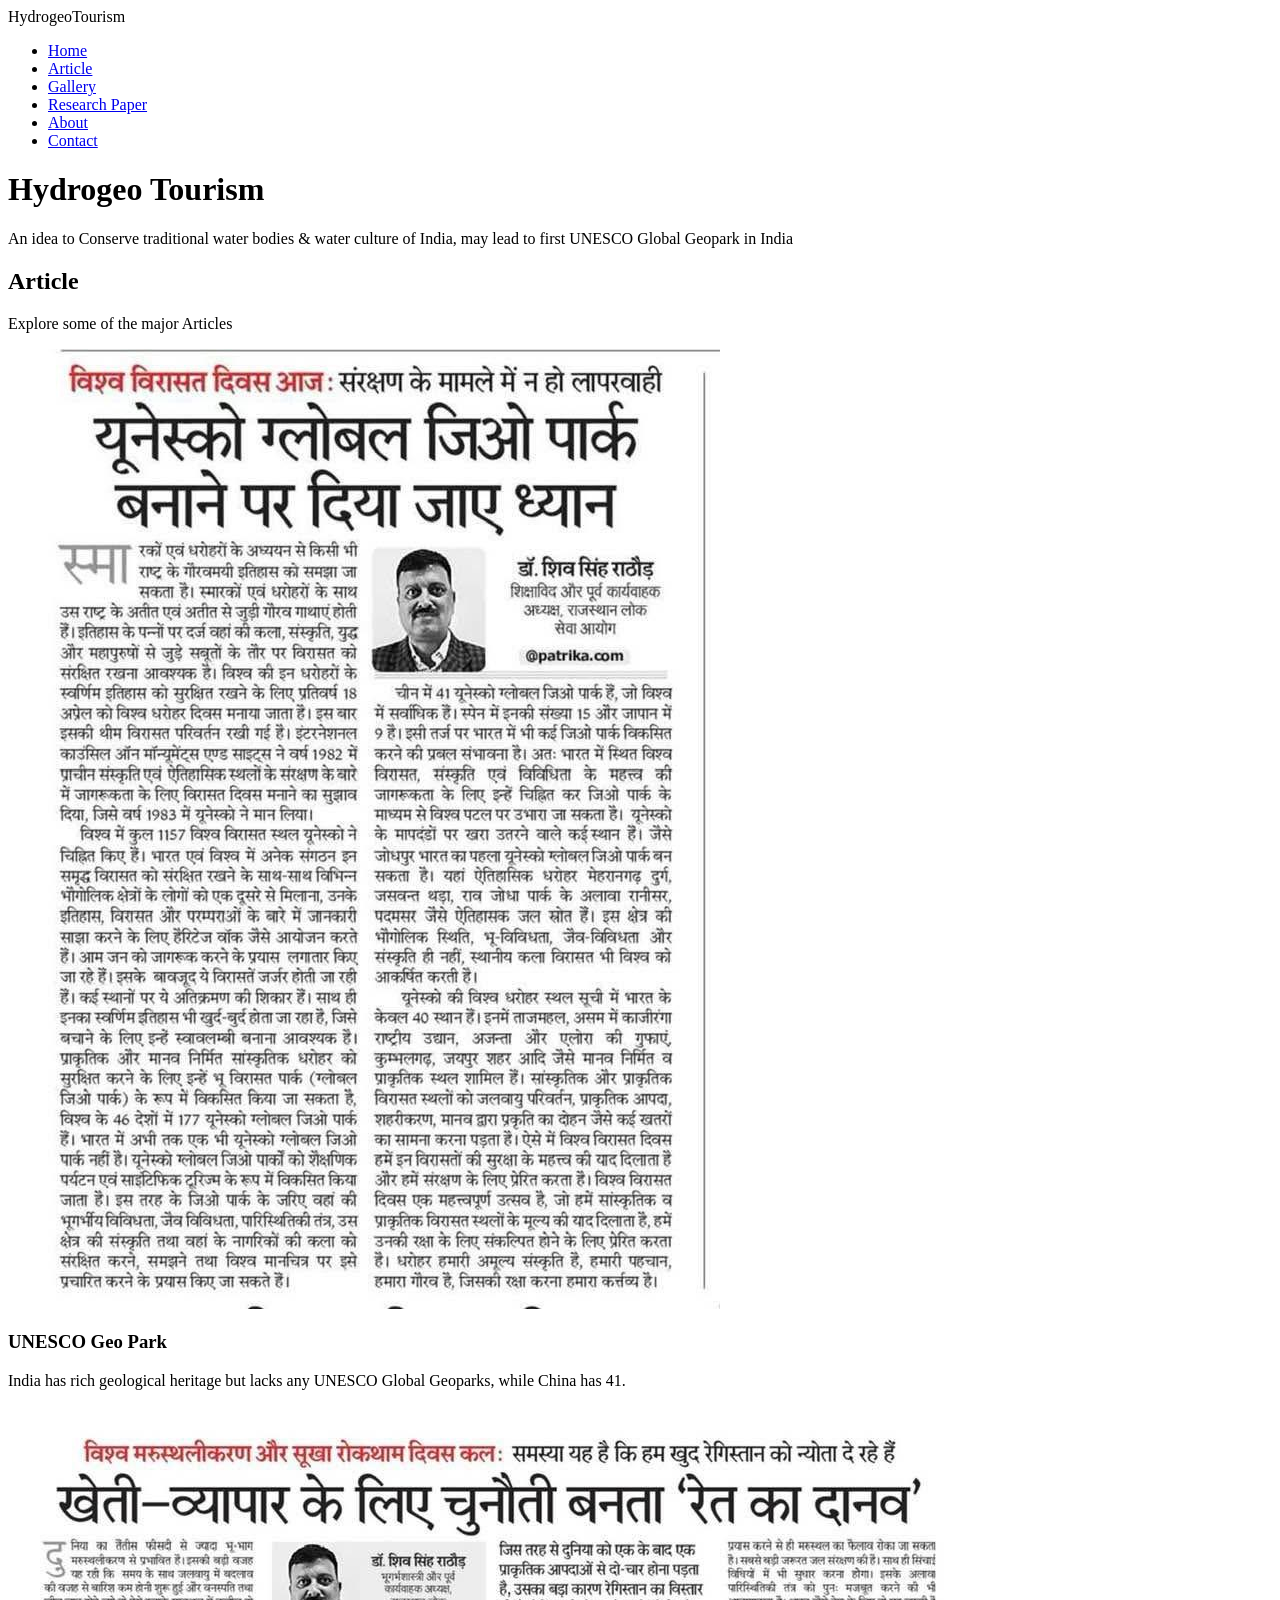
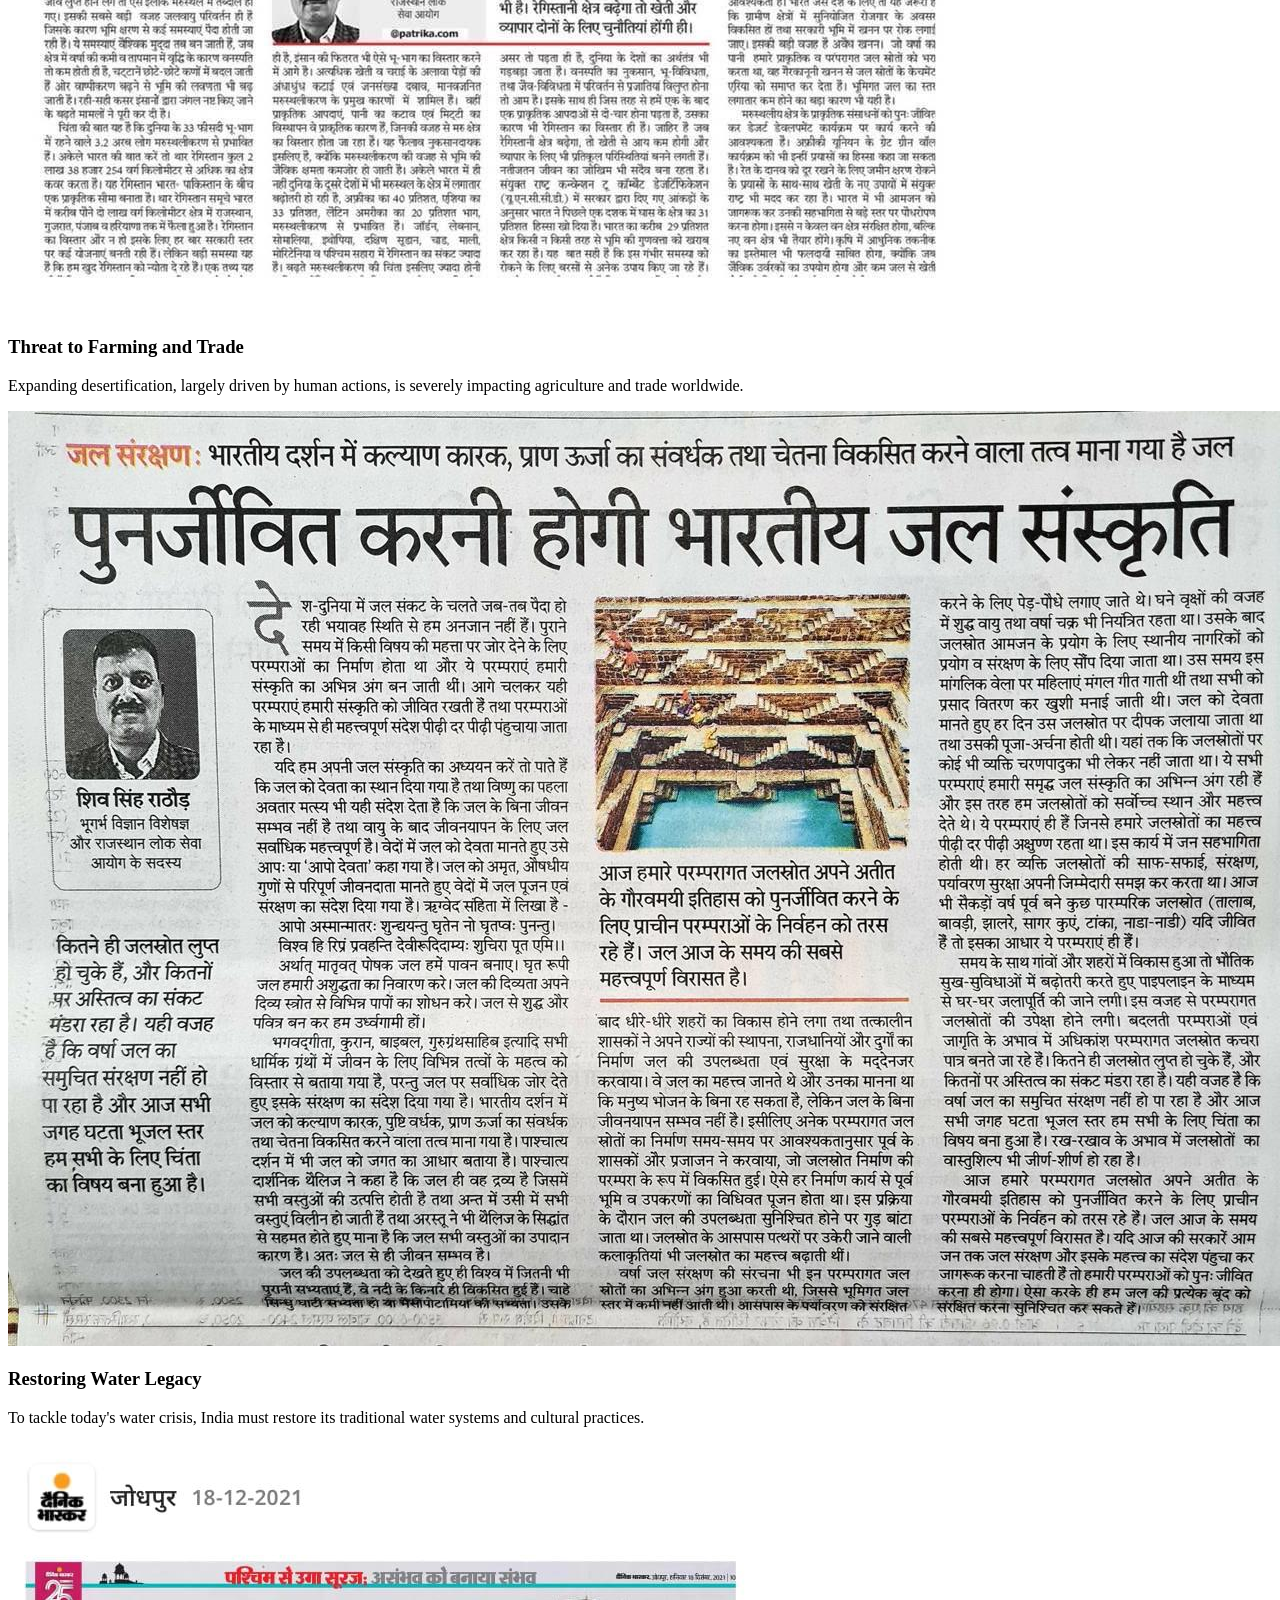
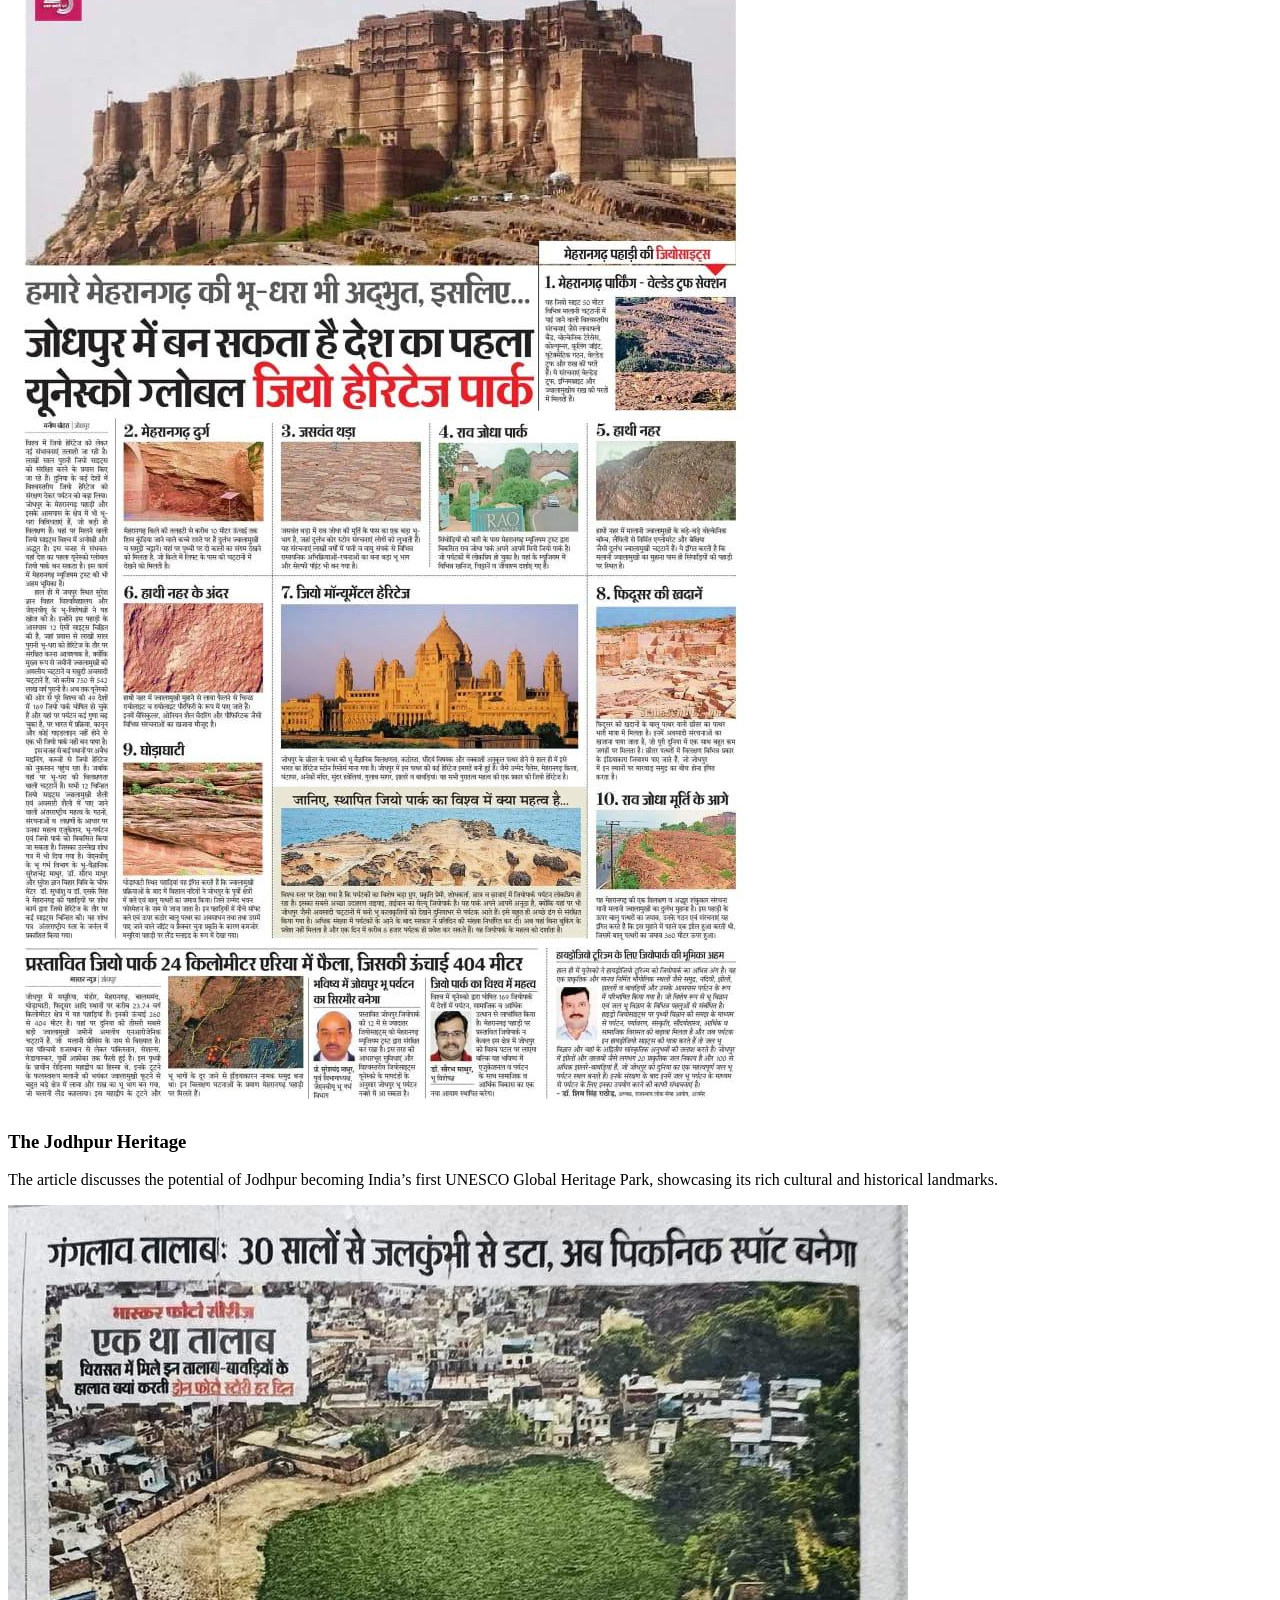
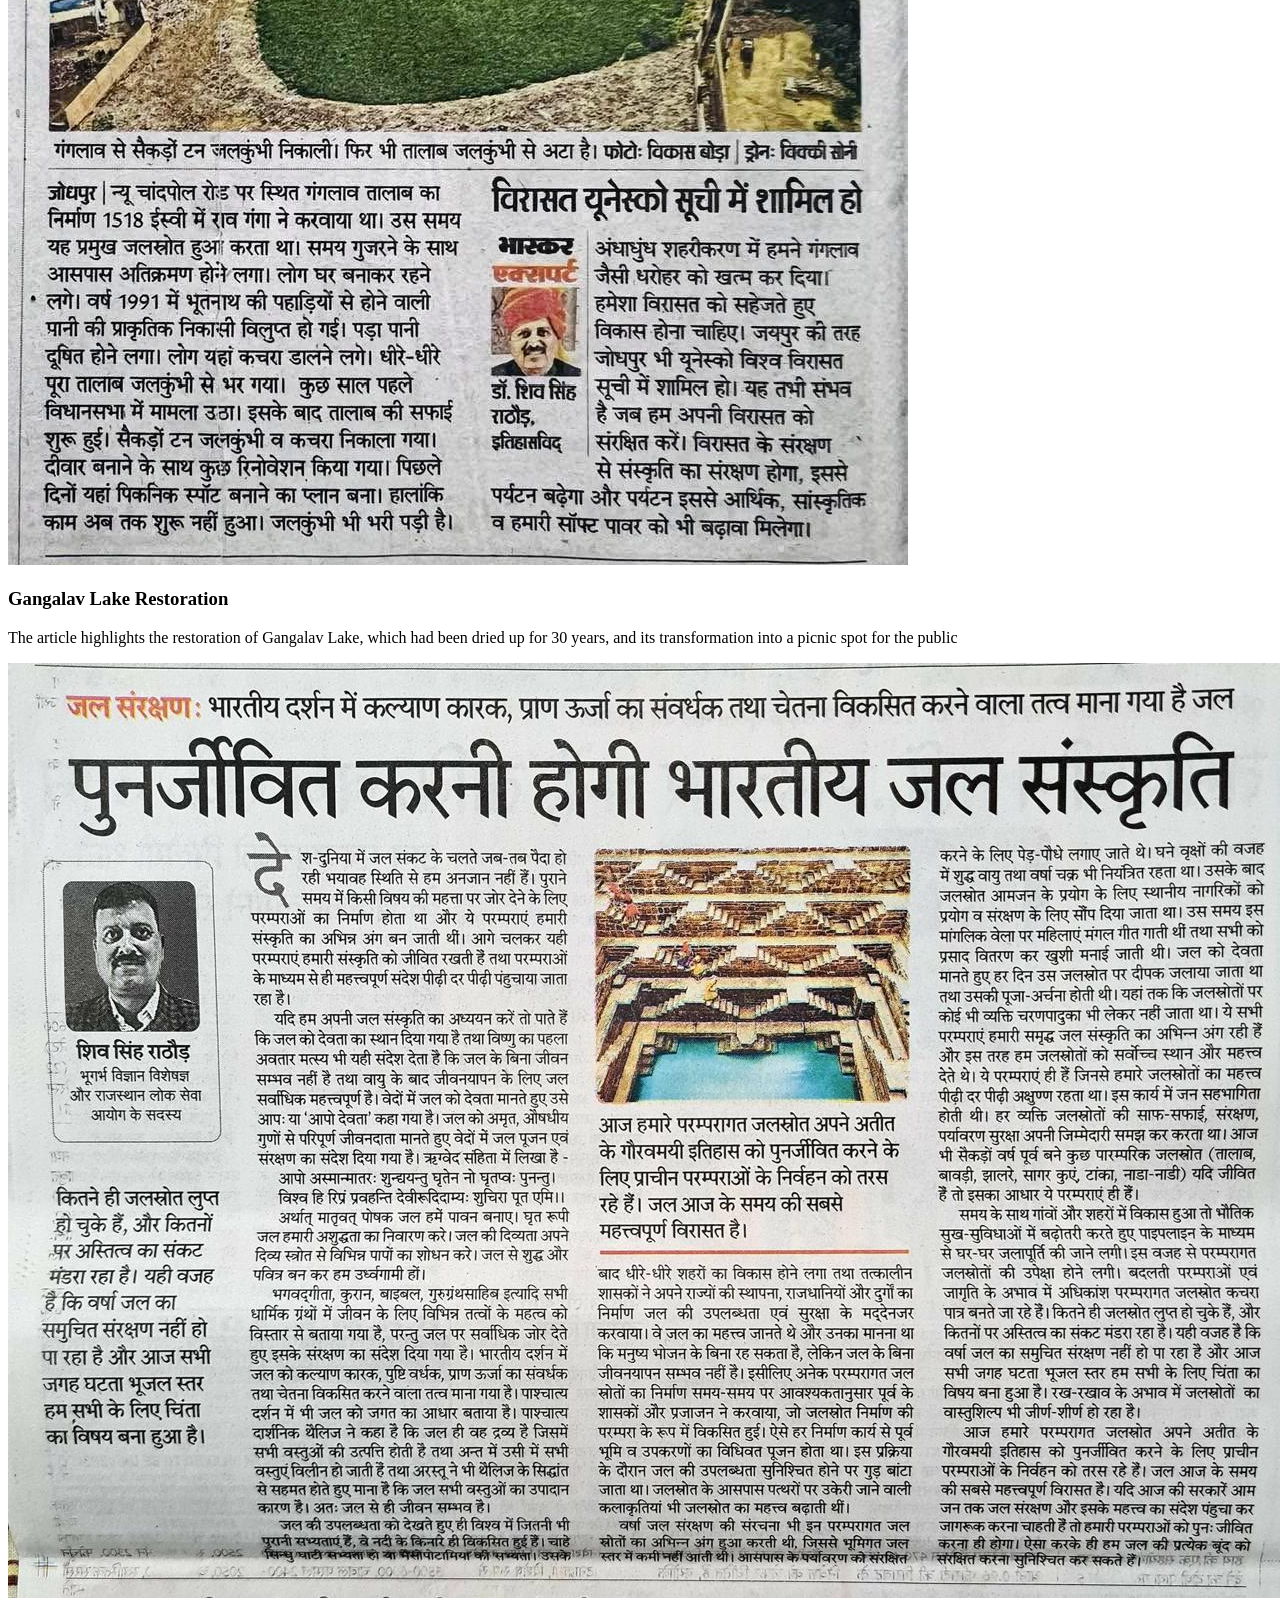
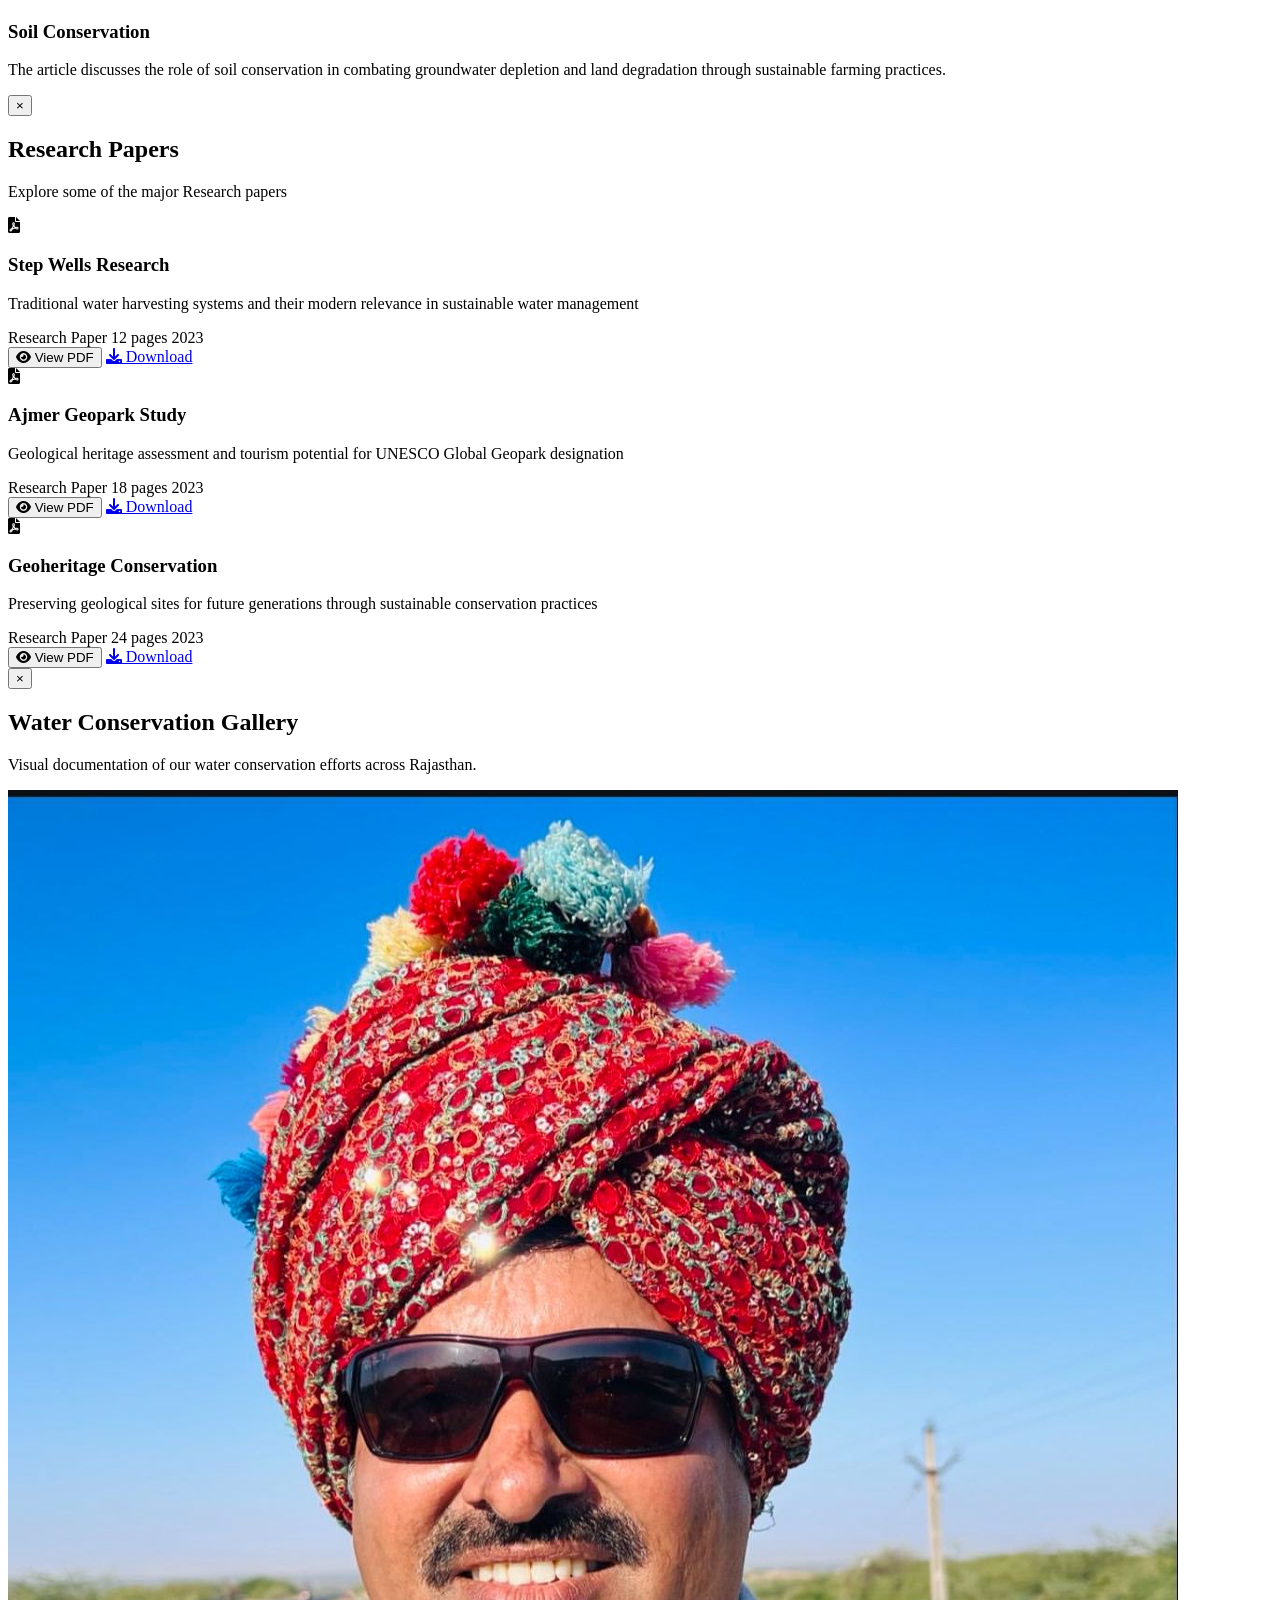
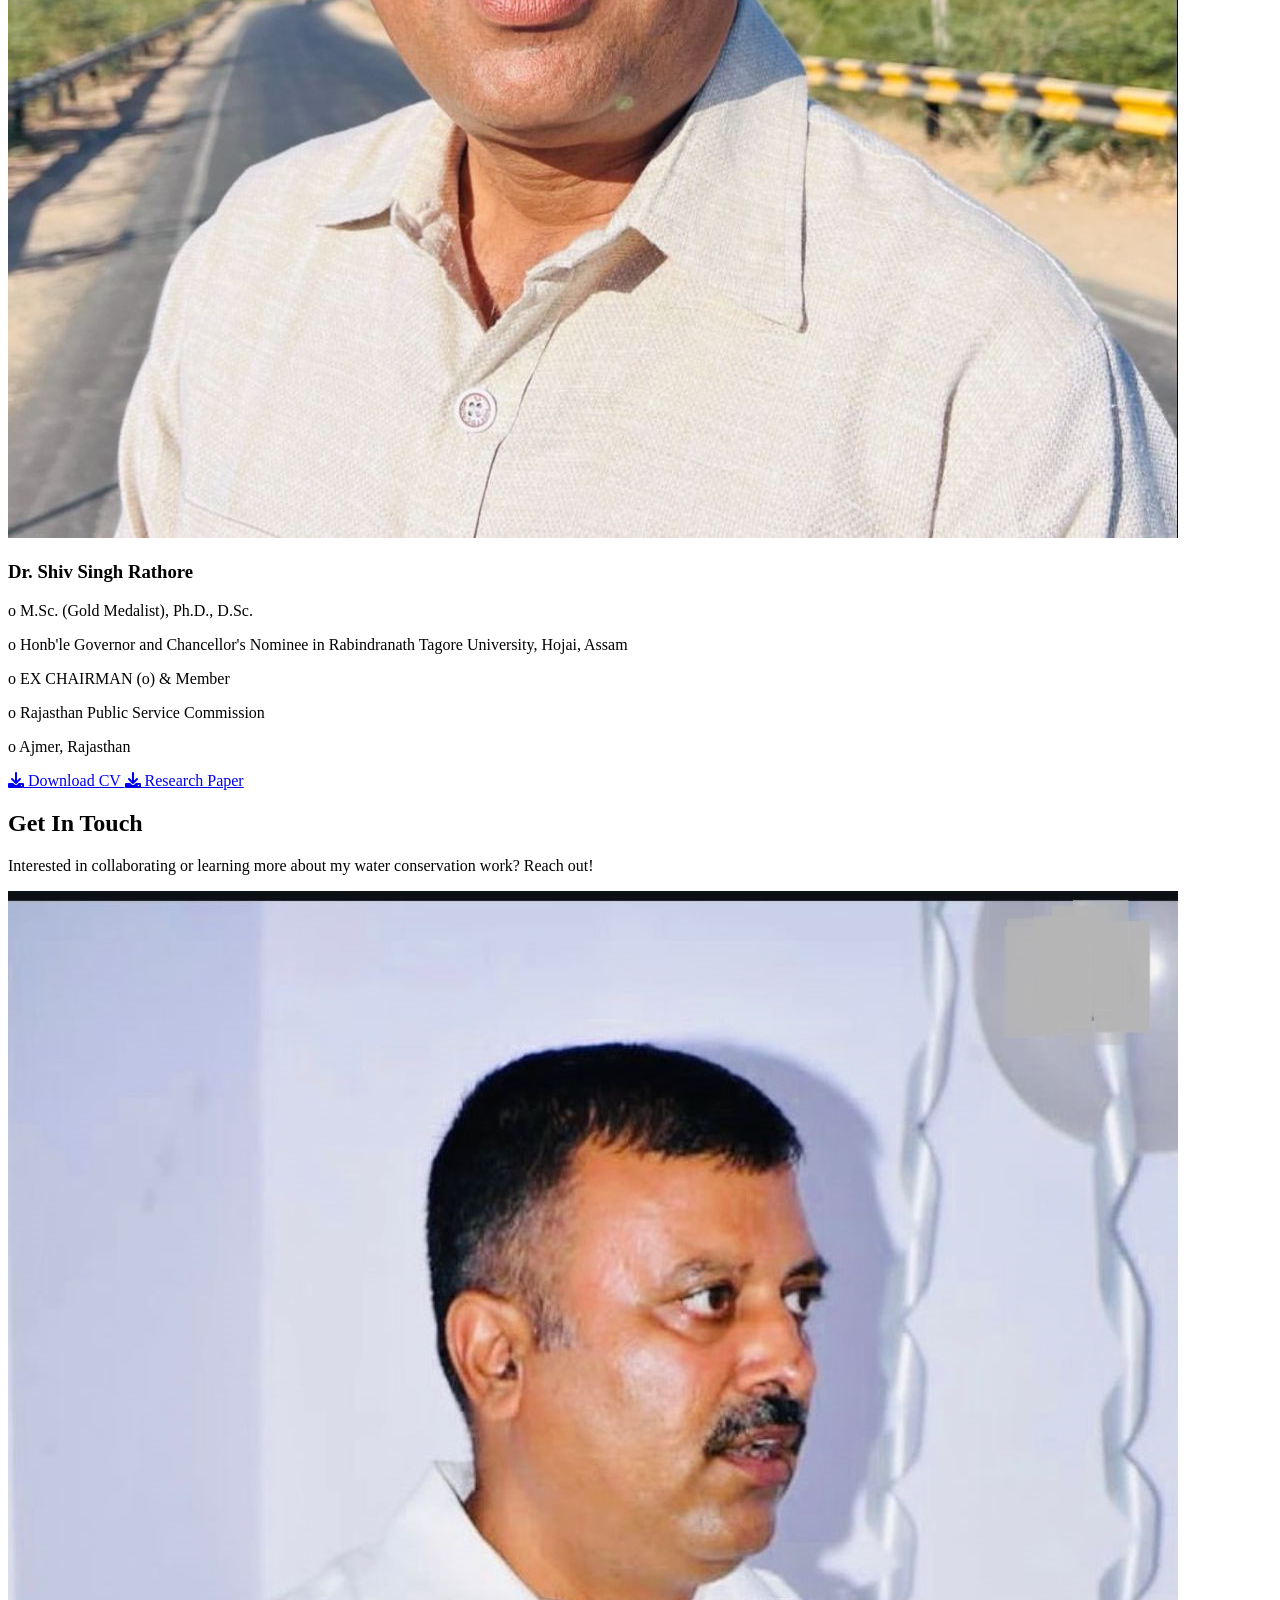
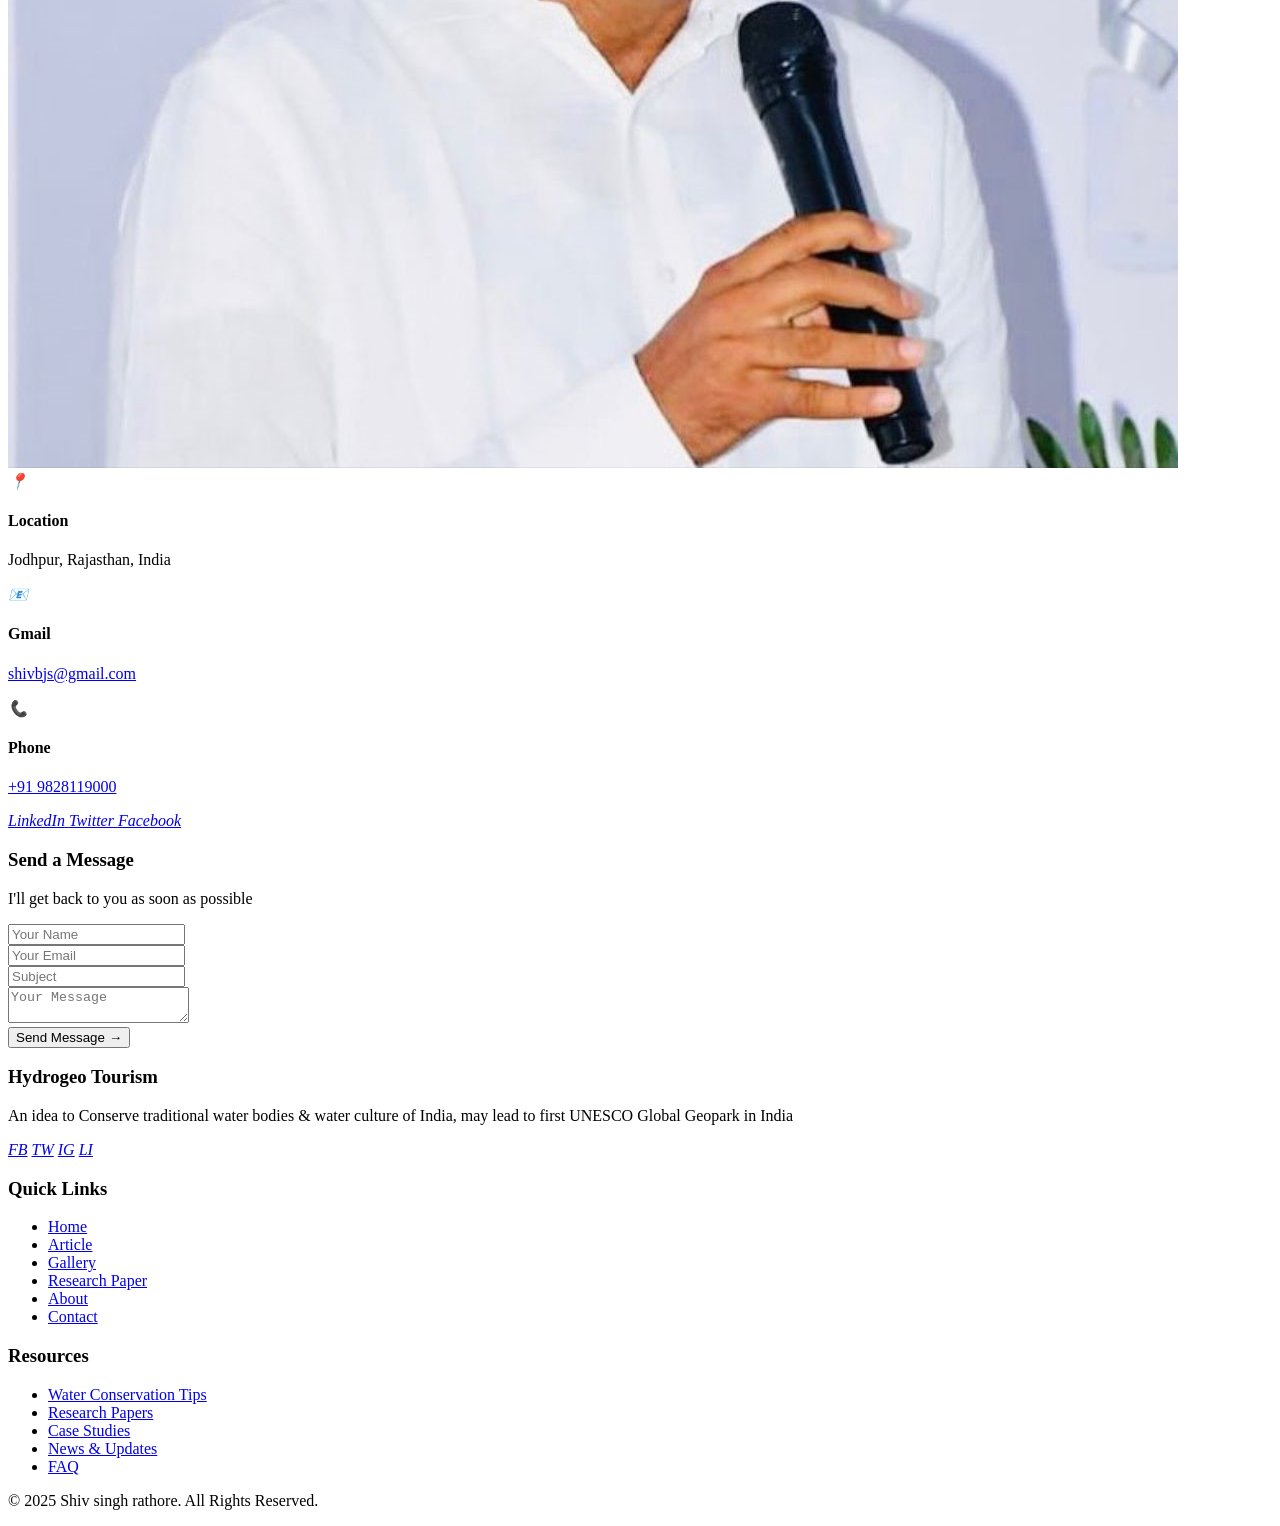
==== commit b012a738: "updates for mobile version and also for admin" ====
--- a/index.html
+++ b/index.html
@@ -105,7 +105,7 @@
                     </div>
                 </div>
             </div>
-            
+
             <!-- Optional slider navigation -->
             <div class="slider-nav">
                 <!-- <button id="pause-slider">Pause</button>
@@ -233,48 +233,7 @@
                 <p>Visual documentation of our water conservation efforts across Rajasthan.</p>
             </div>
             <div class="gallery-container">
-                <div class="gallery-item">
-                    <img src="images/anasagar.jpeg" alt="Water conservation in Rajasthan">
-                    <div class="overlay">
-                        <h3>Ana sagar</h3>
-                        <p>Ajmer, Rajasthan</p>
-                    </div>
-                </div>
-                <div class="gallery-item">
-                    <img src="images/toorjika.webp" alt="Community water management">
-                    <div class="overlay">
-                        <h3>Toorji ka Jhalra</h3>
-                        <p>Jodhpur, Rajasthan</p>
-                    </div>
-                </div>
-                <div class="gallery-item">
-                    <img src="images/bagar.jpeg" alt="Ancient stepwell">
-                    <div class="overlay">
-                        <h3>WaterBody</h3>
-                        <p>Bagar, Rajasthan</p>
-                    </div>
-                </div>
-                <div class="gallery-item">
-                    <img src="images/waterB1.jpeg" alt="Rainwater harvesting structure">
-                    <div class="overlay">
-                        <h3>Bhramputra River</h3>
-                        <p>Assam</p>
-                    </div>
-                </div>
-                <div class="gallery-item">
-                    <img src="images/hardhani.jpeg" alt="Water awareness campaign">
-                    <div class="overlay">
-                        <h3>Pond With Stone</h3>
-                        <p>Hardani, Rajasthan</p>
-                    </div>
-                </div>
-                <div class="gallery-item">
-                    <img src="images/Gulabsagar.jpg" alt="Traditional water management">
-                    <div class="overlay">
-                        <h3>Traditional Water Management</h3>
-                        <p>Bikaner, Rajasthan</p>
-                    </div>
-                </div>
+                <!-- Gallery items will be loaded dynamically from admin panel -->
             </div>
         </div>
     </section>
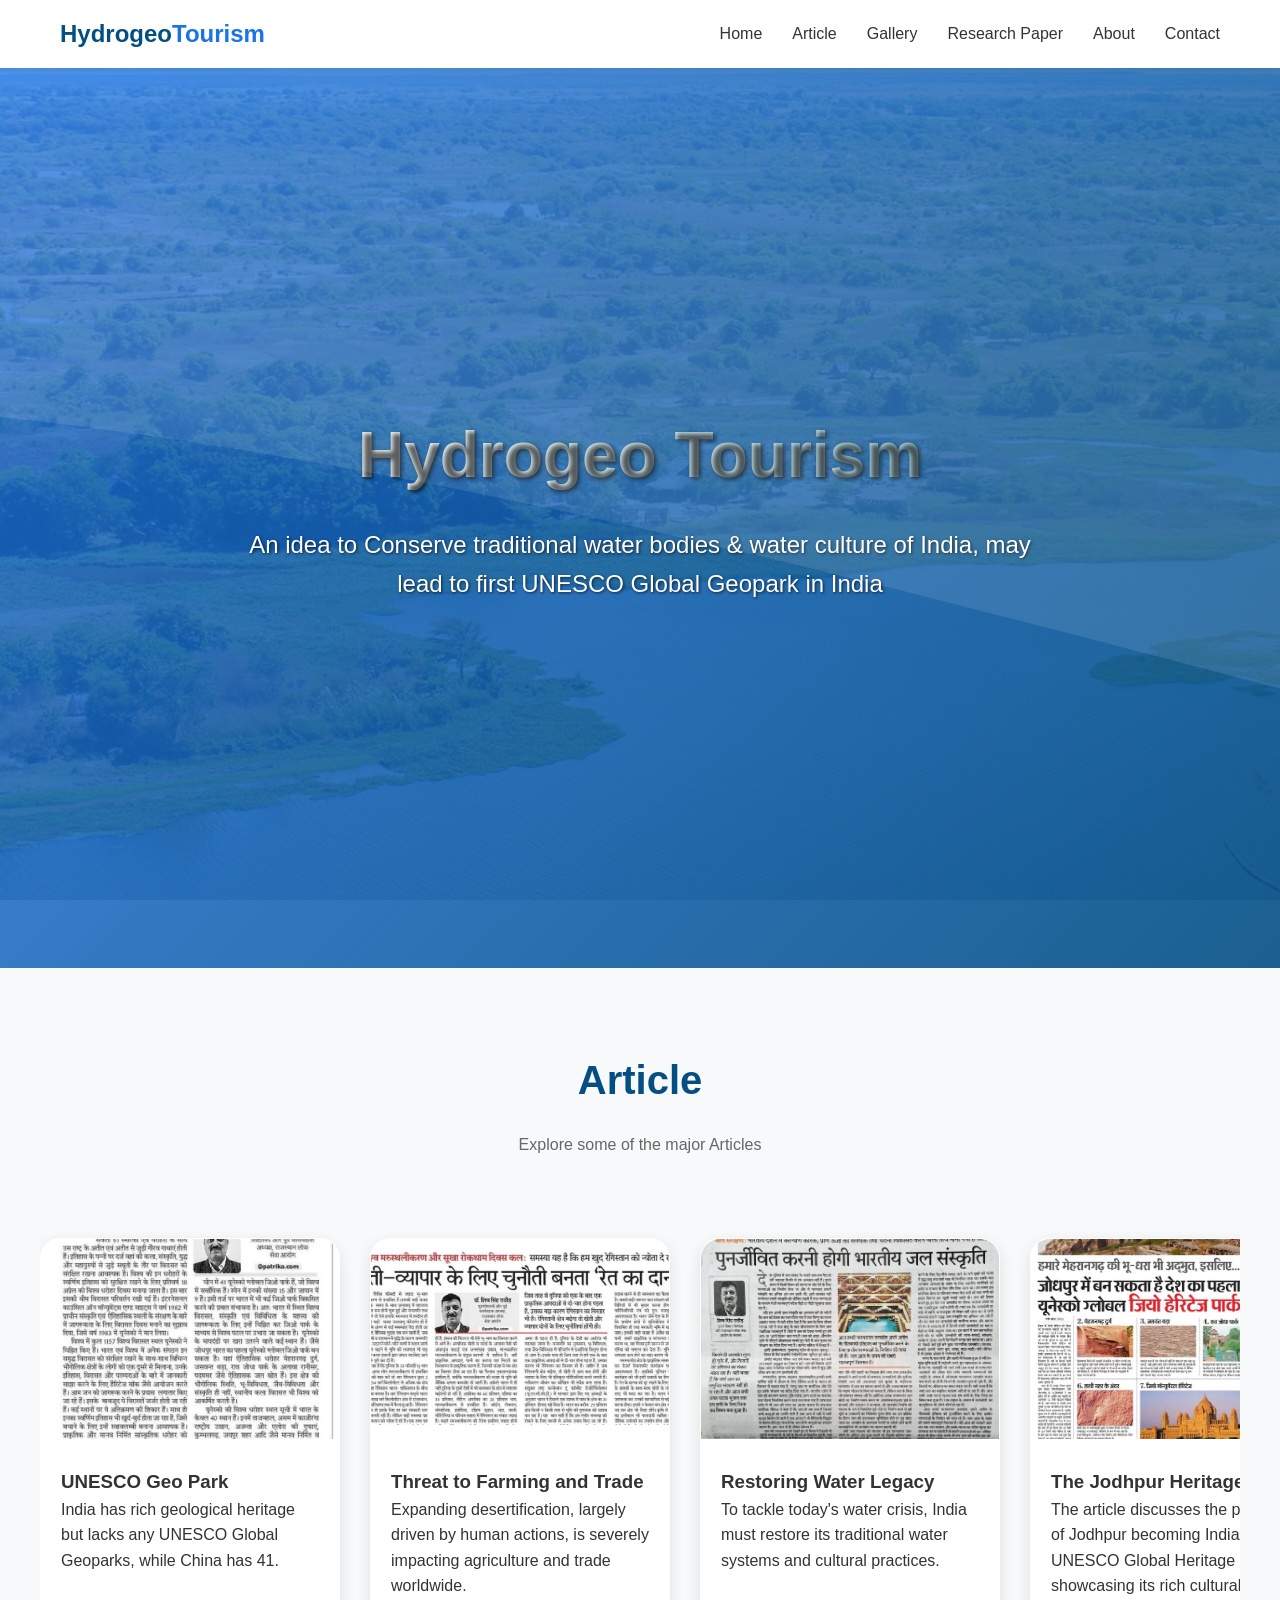
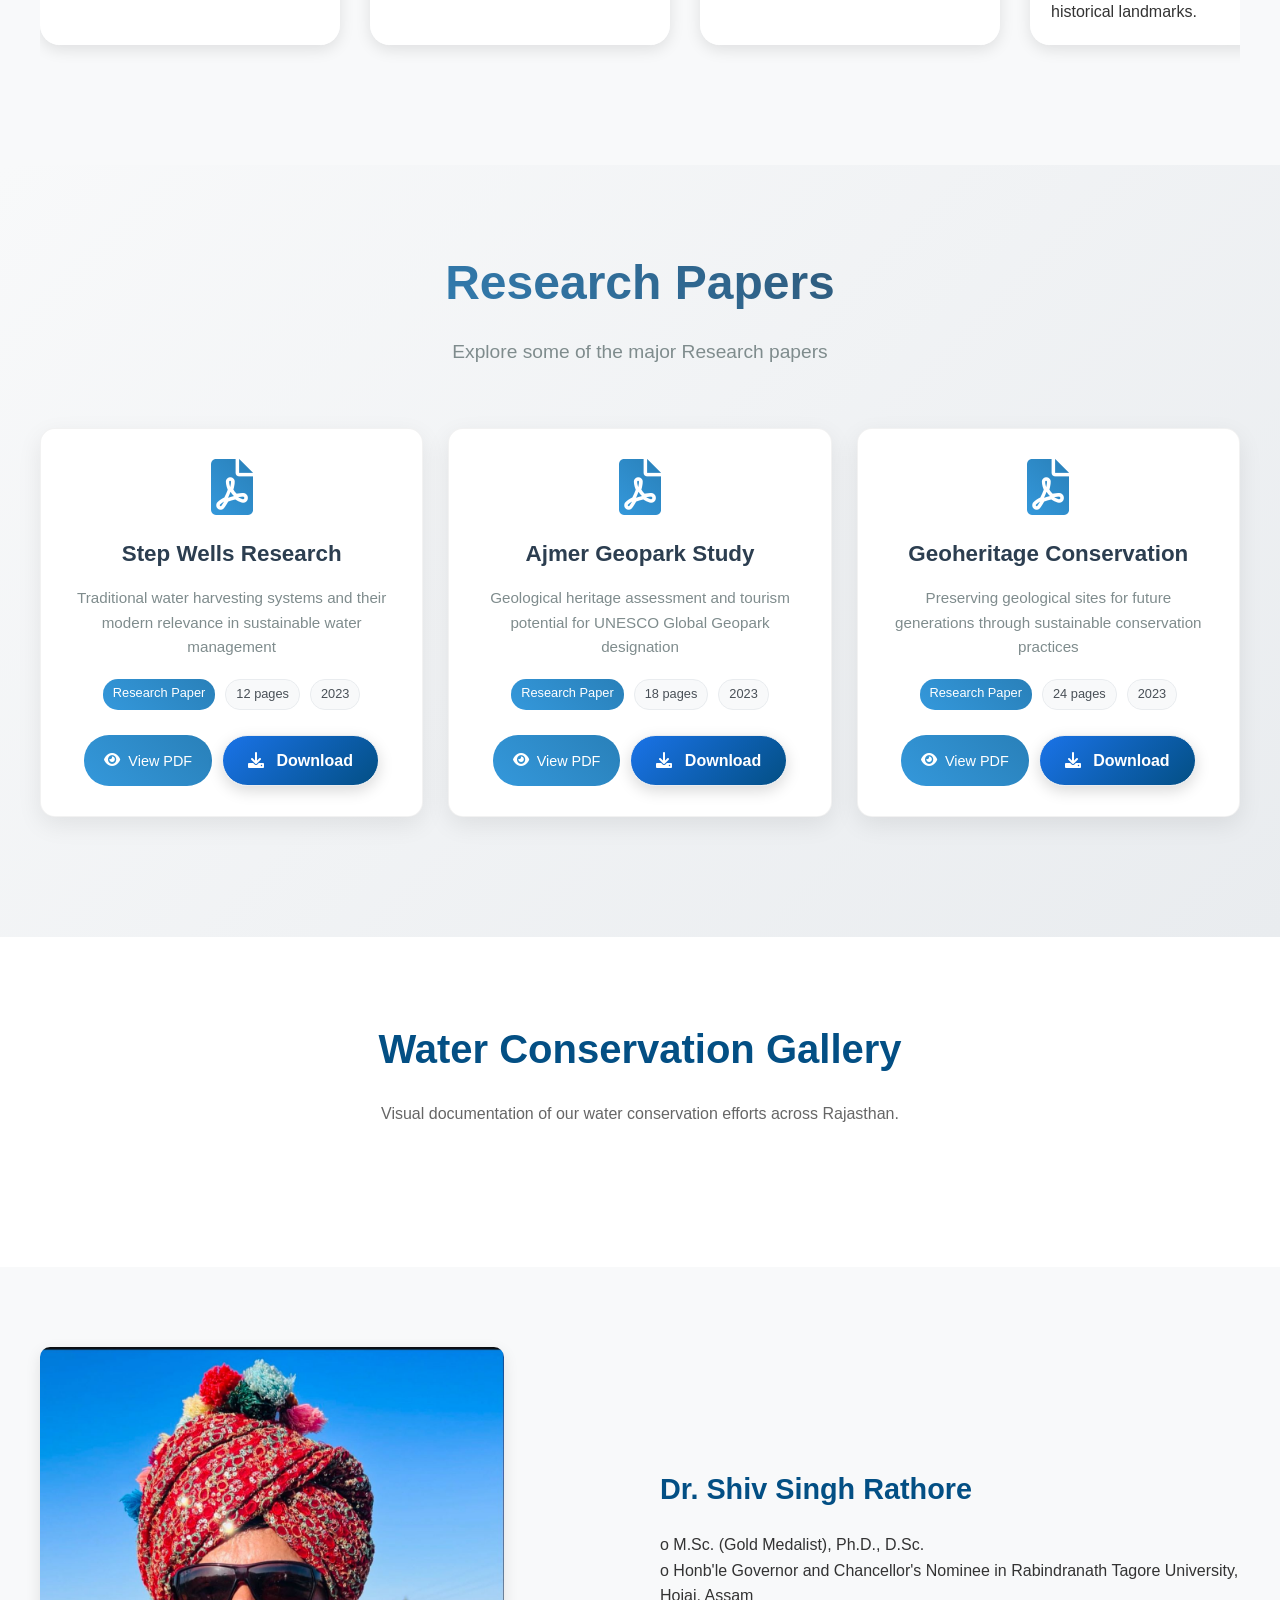
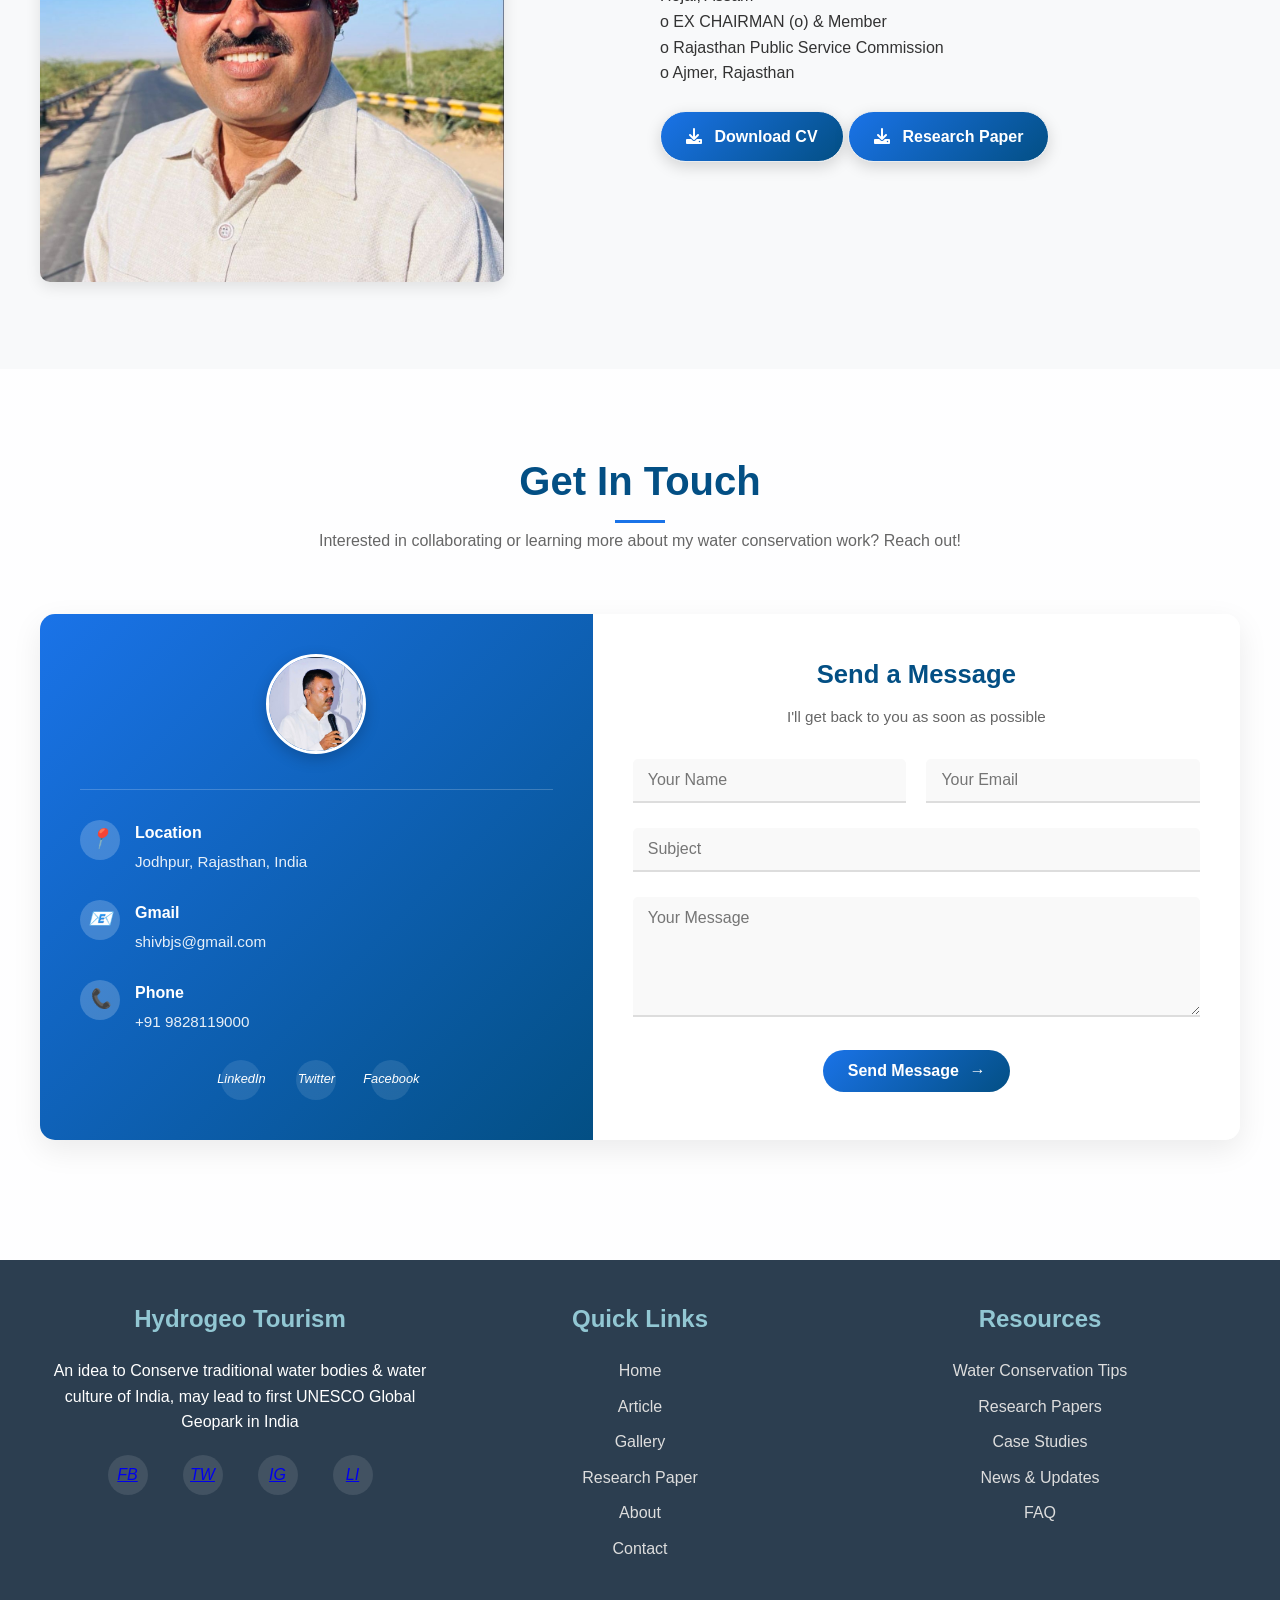
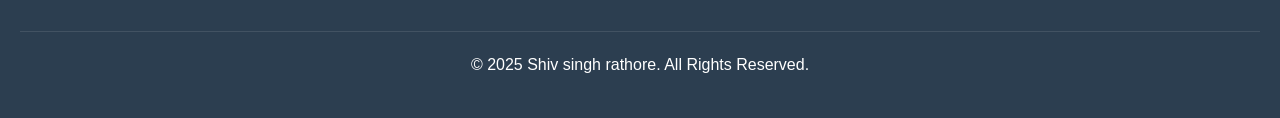
==== commit 91bd4a9a: "updates for github pages" ====
--- a/index.html
+++ b/index.html
@@ -3,7 +3,7 @@
 <head>
     <meta charset="UTF-8">
     <meta name="viewport" content="width=device-width, initial-scale=1.0, maximum-scale=1.0, user-scalable=no">
-    <link rel="stylesheet" href="../index.css">
+    <link rel="stylesheet" href="index.css">
     <link rel="stylesheet" href="https://cdnjs.cloudflare.com/ajax/libs/font-awesome/6.0.0/css/all.min.css">
     <title>Water Conservation in Rajasthan</title>
 </head>
--- a/index.css
+++ b/index.css
@@ -0,0 +1,1748 @@
+:root {
+    --primary-color: #1a73e8;
+    --secondary-color: #034f84;
+    --accent-color: #92c7d3;
+    --text-color: #333;
+    --light-color: #f7f9fc;
+    --dark-color: #2c3e50;
+}
+
+* {
+    margin: 0;
+    padding: 0;
+    box-sizing: border-box;
+    font-family: 'Segoe UI', Tahoma, Geneva, Verdana, sans-serif;
+}
+
+body {
+    color: var(--text-color);
+    line-height: 1.6;
+    background-color: #f8f9fa;
+    overflow-x: hidden; /* Prevent horizontal scroll */
+}
+
+header {
+    background: linear-gradient(135deg, rgba(26, 115, 232, 0.8), rgba(3, 79, 132, 0.9)), 
+                url("images/photo1.jpeg") center/cover no-repeat fixed;
+    height: 100vh;
+    display: flex;
+    flex-direction: column;
+    justify-content: center;
+    align-items: center;
+    text-align: center;
+    color: white;
+    padding: 0 20px;
+    position: relative;
+    overflow: hidden;
+}
+
+header::before {
+    content: '';
+    position: absolute;
+    top: 0;
+    left: 0;
+    right: 0;
+    bottom: 0;
+    background: url('data:image/svg+xml,<svg xmlns="http://www.w3.org/2000/svg" viewBox="0 0 1000 100"><path d="M0,0v46.29c47.79,22.2,103.59,32.17,158,28,70.36-5.37,136.33-33.31,206.8-37.5C438.64,32.43,512.34,53.67,583,72.05c69.27,18,138.3,24.88,209.4,13.08,36.15-6,69.85-17.84,104.45-29.34C989.49,25,1047.93,5.4,1100.92,13.91L1100,0Z" fill="%23ffffff" fill-opacity="0.1"/></svg>') bottom/cover no-repeat;
+    animation: wave 3s ease-in-out infinite;
+}
+
+@keyframes wave {
+    0%, 100% { transform: translateY(0); }
+    50% { transform: translateY(-10px); }
+}
+
+header h1 {
+    font-size: 4rem;
+    margin-bottom: 20px;
+    text-shadow: 2px 2px 4px rgba(0, 0, 0, 0.7);
+    animation: fadeInUp 1s ease-out;
+    background: linear-gradient(45deg, #fff, #92c7d3);
+    -webkit-background-clip: text;
+    -webkit-text-fill-color: transparent;
+    background-clip: text;
+}
+
+@keyframes fadeInUp {
+    from {
+        opacity: 0;
+        transform: translateY(30px);
+    }
+    to {
+        opacity: 1;
+        transform: translateY(0);
+    }
+}
+
+header p {
+    font-size: 1.5rem;
+    max-width: 800px;
+    margin-bottom: 30px;
+    text-shadow: 1px 1px 3px rgba(0, 0, 0, 0.7);
+}
+
+.btn {
+    display: inline-block;
+    padding: 12px 30px;
+    text-decoration: none;
+    background-color: var(--primary-color);
+    color: white;
+    border-radius: 5px;
+    font-weight: bold;
+    transition: all 0.3s ease;
+}
+
+.btn:hover {
+    background-color: var(--secondary-color);
+    transform: translateY(-3px);
+    box-shadow: 0 10px 20px rgba(0, 0, 0, 0.2);
+}
+
+nav {
+    background-color: white;
+    box-shadow: 0 2px 10px rgba(0, 0, 0, 0.1);
+    position: sticky;
+    top: 0;
+    z-index: 100;
+}
+
+nav .container {
+    display: flex;
+    justify-content: space-between;
+    align-items: center;
+    padding: 15px 20px;
+    max-width: 1200px;
+    margin: 0 auto;
+}
+
+.logo {
+    font-size: 1.5rem;
+    font-weight: bold;
+    color: var(--secondary-color);
+}
+
+.logo span {
+    color: var(--primary-color);
+}
+
+.nav-links {
+    display: flex;
+    list-style: none;
+}
+
+.nav-links li {
+    margin-left: 30px;
+}
+
+.nav-links a {
+    text-decoration: none;
+    color: var(--text-color);
+    font-weight: 500;
+    transition: color 0.3s ease;
+}
+
+.nav-links a:hover {
+    color: var(--primary-color);
+}
+
+.hamburger {
+    display: none;
+    cursor: pointer;
+}
+
+.bar {
+    display: block;
+    width: 25px;
+    height: 3px;
+    margin: 5px auto;
+    transition: all 0.3s ease;
+    background-color: var(--text-color);
+}
+
+section {
+    padding: 80px 20px;
+}
+
+.container {
+    max-width: 1200px;
+    margin: 0 auto;
+}
+
+.section-title {
+    text-align: center;
+    margin-bottom: 60px;
+}
+
+.section-title h2 {
+    font-size: 2.5rem;
+    color: var(--secondary-color);
+    margin-bottom: 20px;
+}
+
+.section-title p {
+    max-width: 700px;
+    margin: 0 auto;
+    color: #666;
+}
+
+.about-content {
+    display: flex;
+    align-items: center;
+    flex-wrap: wrap;
+    gap: 40px;
+}
+
+.about-img {
+    flex: 1;
+    min-width: 300px;
+}
+
+.about-img img {
+    width: 80%;
+    border-radius: 10px;
+    box-shadow: 0 5px 15px rgba(0, 0, 0, 0.1);
+}
+
+.about-text {
+    flex: 1;
+    min-width: 300px;
+}
+
+.about-text h3 {
+    font-size: 1.8rem;
+    margin-bottom: 20px;
+    color: var(--secondary-color);
+}
+
+section#projects {
+    padding: 80px 20px;
+}
+
+.projects-grid {
+    display: grid;
+    grid-template-columns: repeat(auto-fit, minmax(300px, 1fr));
+    gap: 30px;
+}
+
+.project-card {
+    background: rgba(255, 255, 255, 0.95);
+    backdrop-filter: blur(10px);
+    border: 1px solid rgba(255, 255, 255, 0.2);
+    border-radius: 20px;
+    overflow: hidden;
+    box-shadow: 0 8px 32px rgba(0, 0, 0, 0.1);
+    transition: all 0.4s cubic-bezier(0.175, 0.885, 0.32, 1.275);
+    cursor: pointer;
+    position: relative;
+}
+
+.project-card::before {
+    content: '';
+    position: absolute;
+    top: 0;
+    left: 0;
+    right: 0;
+    height: 4px;
+    background: linear-gradient(90deg, var(--primary-color), var(--accent-color));
+    transform: scaleX(0);
+    transition: transform 0.3s ease;
+}
+
+.project-card:hover::before {
+    transform: scaleX(1);
+}
+
+.project-card:hover {
+    transform: translateY(-15px) scale(1.02);
+    box-shadow: 0 20px 40px rgba(0, 0, 0, 0.15);
+}
+
+.project-img {
+    position: relative;
+    overflow: hidden;
+}
+
+.project-img::after {
+    content: '';
+    position: absolute;
+    top: 0;
+    left: 0;
+    right: 0;
+    bottom: 0;
+    background: linear-gradient(45deg, transparent, rgba(26, 115, 232, 0.1));
+    opacity: 0;
+    transition: opacity 0.3s ease;
+}
+
+.project-card:hover .project-img::after {
+    opacity: 1;
+}
+
+.project-img img {
+    width: 100%;
+    height: 200px;
+    object-fit: cover;
+    max-width: 100%;
+}
+
+.project-info {
+    padding: 20px;
+}
+
+.section-title h2 {
+    text-align: center;
+    font-size: 2.5rem;
+    color: var(--secondary-color);
+    margin-bottom: 20px;
+}
+
+.section-title p {
+    max-width: 700px;
+    margin: 0 auto;
+    color: #666;
+}
+
+/* Popup styles */
+.popup-overlay {
+    position: fixed;
+    top: 0;
+    left: 0;
+    width: 100%;
+    height: 100%;
+    background: rgba(0, 0, 0, 0.7);
+    display: none;
+    justify-content: center;
+    align-items: center;
+    z-index: 1000;
+    padding: 15px;  /* Add padding for mobile */
+    overflow-y: auto;  /* Allow scrolling if needed */
+}
+
+.popup-overlay.active {
+    display: flex; /* Show when active */
+}
+
+.popup-content {
+    background-color: white;
+    border-radius: 10px;
+    padding: 20px;
+    width: 100%;
+    max-width: 800px;
+    max-height: 90vh;  /* Limit height on all devices */
+    position: relative;
+    margin: auto;  /* Center horizontally */
+    overflow-y: auto;  /* Allow scrolling inside popup */
+}
+
+.popup-close {
+    position: absolute;
+    top: 10px;
+    right: 10px;
+    font-size: 30px;
+    cursor: pointer;
+    background: none;
+    border: none;
+    color: #333;
+    z-index: 10;  /* Ensure it's always clickable */
+}
+
+.popup-title {
+    font-size: 2rem;
+    margin-bottom: 20px;
+    padding-right: 40px;  /* Make room for close button */
+}
+
+.popup-img {
+    width: 100%;
+    margin-bottom: 20px;
+    text-align: center;  /* Center the image */
+}
+
+.popup-img img {
+    max-width: 100%;
+    height: auto;
+    object-fit: contain;
+    border-radius: 5px;
+}
+
+.popup-body {
+    font-size: 1rem;
+    color: #666;
+    line-height: 1.6;
+}
+
+/* Mobile-specific fixes */
+@media (max-width: 768px) {
+    .popup-content {
+        padding: 15px;
+        margin: 10px;
+        width: calc(100% - 20px);  /* Account for margins */
+    }
+    
+    .popup-title {
+        font-size: 1.5rem;
+    }
+    
+    .popup-overlay {
+        align-items: flex-start;  /* Align to top on mobile for better scrolling */
+        padding: 10px;
+    }
+    
+    /* Make sure the popup content doesn't exceed viewport */
+    .popup-overlay.active {
+        overflow-y: auto;
+    }
+}
+
+/* Fix to ensure content doesn't overflow on very small screens */
+@media (max-width: 480px) {
+    .popup-content {
+        margin: 5px;
+        padding: 10px;
+        width: calc(100% - 10px);
+    }
+}
+
+
+
+/* Slider container styles */
+.projects-slider-container {
+    width: 100%;
+    overflow: hidden;
+    position: relative;
+    padding: 20px 0;
+}
+
+/* Slider styles */
+.projects-slider {
+    display: flex;
+    transition: transform 0.5s ease;
+    animation: slideAnimation 30s linear infinite;
+}
+
+/* When hovering over the slider, pause the animation */
+.projects-slider-container:hover .projects-slider {
+    animation-play-state: paused;
+}
+
+/* Project card styles for slider */
+.projects-slider .project-card {
+    flex: 0 0 300px;
+    margin-right: 30px;
+    box-shadow: 0 5px 15px rgba(0, 0, 0, 0.1);
+}
+
+/* Animation keyframes for continuous sliding */
+@keyframes slideAnimation {
+    0% {
+        transform: translateX(0);
+    }
+    100% {
+        transform: translateX(calc(-330px * 3)); /* Adjust based on card width + margin */
+    }
+}
+
+/* Slider navigation buttons */
+.slider-nav {
+    text-align: center;
+    margin-top: 20px;
+}
+
+.slider-nav button {
+    background-color: var(--primary-color);
+    color: white;
+    border: none;
+    padding: 8px 15px;
+    margin: 0 5px;
+    border-radius: 5px;
+    cursor: pointer;
+    transition: background-color 0.3s;
+}
+
+.slider-nav button:hover {
+    background-color: var(--secondary-color);
+}
+
+/* Research paper Project Slider Styles */
+
+.research-papers-section {
+    padding: 80px 20px;
+    background: linear-gradient(135deg, #f8f9fa 0%, #e9ecef 100%);
+}
+
+.research-container {
+    max-width: 1200px;
+    margin: 0 auto;
+}
+
+.research-heading {
+    text-align: center;
+    margin-bottom: 60px;
+}
+
+.research-heading h2 {
+    font-size: 3rem;
+    margin-bottom: 15px;
+    color: #2c3e50;
+    background: linear-gradient(45deg, #3498db, #2c3e50);
+    -webkit-background-clip: text;
+    -webkit-text-fill-color: transparent;
+    background-clip: text;
+}
+
+.research-heading p {
+    color: #7f8c8d;
+    font-size: 1.2rem;
+}
+
+/* Research Papers Grid Layout */
+.papers-grid {
+    display: grid;
+    grid-template-columns: repeat(auto-fit, minmax(350px, 1fr));
+    gap: 25px;
+    margin-bottom: 40px;
+}
+
+.paper-card {
+    background: white;
+    border-radius: 15px;
+    padding: 30px;
+    box-shadow: 0 8px 25px rgba(0, 0, 0, 0.08);
+    transition: all 0.3s ease;
+    cursor: pointer;
+    border: 1px solid rgba(0, 0, 0, 0.05);
+    position: relative;
+    overflow: hidden;
+}
+
+.paper-card::before {
+    content: '';
+    position: absolute;
+    top: 0;
+    left: 0;
+    right: 0;
+    height: 4px;
+    background: linear-gradient(90deg, #3498db, #2980b9);
+    transform: scaleX(0);
+    transition: transform 0.3s ease;
+}
+
+.paper-card:hover::before {
+    transform: scaleX(1);
+}
+
+.paper-card:hover {
+    transform: translateY(-8px);
+    box-shadow: 0 15px 35px rgba(0, 0, 0, 0.12);
+}
+
+.paper-icon {
+    text-align: center;
+    margin-bottom: 20px;
+}
+
+.paper-icon i {
+    font-size: 3.5rem;
+    color: #3498db;
+    background: linear-gradient(45deg, #3498db, #2980b9);
+    -webkit-background-clip: text;
+    -webkit-text-fill-color: transparent;
+    background-clip: text;
+}
+
+.paper-info h3 {
+    font-size: 1.4rem;
+    margin-bottom: 15px;
+    color: #2c3e50;
+    font-weight: 600;
+    text-align: center;
+}
+
+.paper-info p {
+    color: #7f8c8d;
+    line-height: 1.6;
+    margin-bottom: 20px;
+    text-align: center;
+    font-size: 0.95rem;
+}
+
+.paper-meta {
+    display: flex;
+    justify-content: center;
+    gap: 10px;
+    margin-bottom: 25px;
+    flex-wrap: wrap;
+}
+
+.paper-type, .paper-pages, .paper-year {
+    background: #f8f9fa;
+    color: #495057;
+    padding: 4px 10px;
+    border-radius: 15px;
+    font-size: 0.8rem;
+    font-weight: 500;
+    border: 1px solid #e9ecef;
+}
+
+.paper-type {
+    background: linear-gradient(45deg, #3498db, #2980b9);
+    color: white;
+    border: none;
+}
+
+.paper-actions {
+    display: flex;
+    gap: 10px;
+    justify-content: center;
+}
+
+.view-btn, .download-btn {
+    padding: 10px 20px;
+    border-radius: 25px;
+    text-decoration: none;
+    font-size: 0.9rem;
+    font-weight: 500;
+    transition: all 0.3s ease;
+    display: flex;
+    align-items: center;
+    gap: 8px;
+    border: none;
+    cursor: pointer;
+}
+
+.view-btn {
+    background: linear-gradient(45deg, #3498db, #2980b9);
+    color: white;
+}
+
+.view-btn:hover {
+    background: linear-gradient(45deg, #2980b9, #1f5f8b);
+    transform: translateY(-2px);
+}
+
+.download-btn {
+    background: #f8f9fa;
+    color: #495057;
+    border: 1px solid #e9ecef;
+}
+
+.download-btn:hover {
+    background: #e9ecef;
+    transform: translateY(-2px);
+}
+
+/* Mobile responsiveness */
+@media (max-width: 768px) {
+    .papers-grid {
+        grid-template-columns: 1fr;
+        gap: 20px;
+    }
+    
+    .paper-card {
+        padding: 25px 20px;
+    }
+    
+    .paper-actions {
+        flex-direction: column;
+    }
+    
+    .view-btn, .download-btn {
+        justify-content: center;
+    }
+}
+
+/* PDF Viewer Modal - Improved */
+.pdf-modal-overlay {
+    position: fixed;
+    top: 0;
+    left: 0;
+    width: 100%;
+    height: 100%;
+    background: rgba(0, 0, 0, 0.9);
+    display: none;
+    justify-content: center;
+    align-items: center;
+    z-index: 1000;
+    backdrop-filter: blur(5px);
+}
+
+.pdf-modal-content {
+    background: white;
+    width: 95%;
+    max-width: 1200px;
+    height: 90%;
+    border-radius: 15px;
+    position: relative;
+    display: flex;
+    flex-direction: column;
+    box-shadow: 0 25px 50px rgba(0, 0, 0, 0.5);
+    overflow: hidden;
+}
+
+.pdf-modal-header {
+    padding: 20px 25px;
+    background: linear-gradient(45deg, #3498db, #2980b9);
+    color: white;
+    display: flex;
+    justify-content: space-between;
+    align-items: center;
+}
+
+.pdf-modal-title {
+    margin: 0;
+    font-size: 1.3rem;
+    font-weight: 600;
+}
+
+.pdf-modal-close {
+    background: rgba(255, 255, 255, 0.2);
+    border: none;
+    color: white;
+    width: 40px;
+    height: 40px;
+    border-radius: 50%;
+    cursor: pointer;
+    font-size: 1.5rem;
+    display: flex;
+    align-items: center;
+    justify-content: center;
+    transition: background 0.3s;
+}
+
+.pdf-modal-close:hover {
+    background: rgba(255, 255, 255, 0.3);
+}
+
+.pdf-modal-body {
+    flex: 1;
+    position: relative;
+    background: #f8f9fa;
+}
+
+.pdf-display-area {
+    width: 100%;
+    height: 100%;
+    position: relative;
+}
+
+.pdf-loading {
+    position: absolute;
+    top: 50%;
+    left: 50%;
+    transform: translate(-50%, -50%);
+    text-align: center;
+    color: #7f8c8d;
+}
+
+.pdf-loading i {
+    font-size: 3rem;
+    margin-bottom: 15px;
+    animation: spin 1s linear infinite;
+}
+
+@keyframes spin {
+    0% { transform: rotate(0deg); }
+    100% { transform: rotate(360deg); }
+}
+
+.pdf-display-area iframe {
+    width: 100%;
+    height: 100%;
+    border: none;
+}
+
+/* Mobile responsiveness for PDF modal */
+@media (max-width: 768px) {
+    .pdf-modal-content {
+        width: 98%;
+        height: 95%;
+    }
+    
+    .pdf-modal-title {
+        font-size: 1.2rem;
+        padding: 15px;
+    }
+}
+
+
+
+.gallery {
+    background-color: white;
+}
+
+.gallery-container {
+    display: grid;
+    grid-template-columns: repeat(auto-fit, minmax(250px, 1fr));
+    gap: 20px;
+}
+
+.gallery-item {
+    position: relative;
+    height: 250px;
+    overflow: hidden;
+    border-radius: 10px;
+    cursor: pointer;
+}
+
+.gallery-item img {
+    width: 100%;
+    height: 100%;
+    object-fit: cover;
+    transition: transform 0.5s ease;
+    max-width: 100%;
+}
+
+.gallery-item:hover img {
+    transform: scale(1.1);
+}
+
+.gallery-item .overlay {
+    position: absolute;
+    top: 0;
+    left: 0;
+    width: 100%;
+    height: 100%;
+    background: rgba(0, 0, 0, 0.6);
+    color: white;
+    display: flex;
+    flex-direction: column;
+    justify-content: center;
+    align-items: center;
+    text-align: center;
+    padding: 20px;
+    opacity: 0;
+    transition: opacity 0.3s ease;
+}
+
+.gallery-item:hover .overlay {
+    opacity: 1;
+}
+
+.stats {
+    background-color: var(--secondary-color);
+    color: white;
+    text-align: center;
+}
+
+.stats-grid {
+    display: grid;
+    grid-template-columns: repeat(auto-fit, minmax(200px, 1fr));
+    gap: 30px;
+}
+
+.stat-item {
+    padding: 20px;
+}
+
+.stat-number {
+    font-size: 3rem;
+    font-weight: bold;
+    margin-bottom: 10px;
+    color: var(--accent-color);
+}
+
+.slider-dots {
+    display: flex;
+    justify-content: center;
+    margin-top: 30px;
+}
+
+.dot {
+    width: 12px;
+    height: 12px;
+    background-color: #ccc;
+    border-radius: 50%;
+    margin: 0 5px;
+    cursor: pointer;
+    transition: background-color 0.3s ease;
+}
+
+.dot.active {
+    background-color: var(--primary-color);
+}
+
+/* Download Button Styling */
+.download-resume {
+    margin-top: 25px;
+}
+
+
+.download-btn {
+    display: inline-block;
+    background: linear-gradient(135deg, var(--primary-color), var(--secondary-color));
+    color: #ffffff;
+    padding: 12px 25px;
+    border-radius: 30px;
+    font-size: 16px;
+    font-weight: 600;
+    text-decoration: none;
+    box-shadow: 0 5px 15px rgba(0, 0, 0, 0.15);
+    transition: all 0.3s ease;
+    position: relative;
+    overflow: hidden;
+    z-index: 1;
+}
+
+/* .download-btn:before {
+    content: '';
+    position: absolute;
+    top: 0;
+    right: 0;
+    bottom: 0;
+    left: 0;
+    background: linear-gradient(to left, #3494e6, #ec6ead);
+    opacity: 0;
+    z-index: -1;
+    transition: opacity 0.5s ease;
+} */
+
+.download-btn:hover {
+    transform: translateY(-3px);
+    box-shadow: 0 8px 20px rgba(0, 0, 0, 0.2);
+}
+
+.download-btn:hover:before {
+    opacity: 1;
+}
+
+.download-btn:active {
+    transform: translateY(1px);
+    box-shadow: 0 2px 10px rgba(0, 0, 0, 0.1);
+}
+
+.download-btn i {
+    margin-right: 8px;
+}
+
+/* Media Query for Mobile Responsiveness */
+@media (max-width: 768px) {
+    .download-btn {
+        padding: 10px 20px;
+        font-size: 14px;
+    }
+    
+    .download-resume {
+        margin-top: 20px;
+        text-align: center;
+    }
+}
+
+
+/* Main container styling */
+.contact {
+    position: relative;
+    padding: 80px 0;
+    background: linear-gradient(rgba(255, 255, 255, 0.9), rgba(255, 255, 255, 0.9)), 
+                url('images/water-bg.jpg') center/cover no-repeat fixed;
+    overflow: hidden;
+}
+
+/* Section title consistent with your theme */
+.contact .section-title h2 {
+    color: var(--secondary-color);
+    margin-bottom: 15px;
+    position: relative;
+    display: inline-block;
+}
+
+.contact .section-title h2:after {
+    content: '';
+    position: absolute;
+    width: 50px;
+    height: 3px;
+    background-color: var(--primary-color);
+    bottom: -10px;
+    left: 50%;
+    transform: translateX(-50%);
+}
+
+/* Contact card styles */
+.contact-card {
+    background: white;
+    border-radius: 15px;
+    box-shadow: 0 10px 30px rgba(0, 0, 0, 0.08);
+    overflow: hidden;
+    margin: 40px auto;
+    max-width: 1200px;
+    position: relative;
+    z-index: 5;
+}
+
+.contact-content {
+    display: flex;
+    flex-wrap: wrap;
+}
+
+/* Contact info side */
+.contact-info {
+    flex: 1;
+    min-width: 300px;
+    background: linear-gradient(135deg, var(--primary-color), var(--secondary-color));
+    color: white;
+    padding: 40px;
+    position: relative;
+}
+
+.info-header {
+    text-align: center;
+    margin-bottom: 30px;
+    padding-bottom: 20px;
+    border-bottom: 1px solid rgba(255, 255, 255, 0.2);
+}
+
+.profile-badge {
+    width: 100px;
+    height: 100px;
+    border-radius: 50%;
+    margin: 0 auto 15px;
+    overflow: hidden;
+    border: 3px solid white;
+    box-shadow: 0 5px 15px rgba(0, 0, 0, 0.2);
+}
+
+.profile-badge img {
+    width: 100%;
+    height: 100%;
+    object-fit: cover;
+}
+
+.info-header h3 {
+    font-size: 1.6rem;
+    margin-bottom: 5px;
+}
+
+.subtitle {
+    opacity: 0.8;
+    font-size: 0.95rem;
+}
+
+.info-details {
+    margin-top: 20px;
+}
+
+.contact-detail {
+    display: flex;
+    align-items: flex-start;
+    margin-bottom: 25px;
+}
+
+.contact-icon {
+    flex: 0 0 40px;
+    height: 40px;
+    border-radius: 50%;
+    background: rgba(255, 255, 255, 0.2);
+    display: flex;
+    align-items: center;
+    justify-content: center;
+    margin-right: 15px;
+    font-size: 1.2rem;
+    transition: transform 0.3s ease;
+}
+
+.contact-detail:hover .contact-icon {
+    transform: scale(1.1);
+    background: white;
+    color: var(--primary-color);
+}
+
+.contact-detail h4 {
+    font-size: 1rem;
+    margin-bottom: 5px;
+}
+
+.contact-detail p {
+    font-size: 0.95rem;
+    opacity: 0.9;
+}
+
+.contact-detail a {
+    color: white;
+    text-decoration: none;
+    transition: opacity 0.3s;
+}
+
+.contact-detail a:hover {
+    opacity: 0.8;
+    text-decoration: underline;
+}
+
+/* Social links */
+.social-links {
+    display: flex;
+    justify-content: center;
+    margin-top: 30px;
+    gap: 15px;
+}
+
+.social-icon {
+    width: 40px;
+    height: 40px;
+    border-radius: 50%;
+    background: rgba(255, 255, 255, 0.2);
+    display: flex;
+    align-items: center;
+    justify-content: center;
+    color: white;
+    text-decoration: none;
+    transition: all 0.3s ease;
+    font-size: 0.8rem;
+}
+
+.social-icon:hover {
+    background: white;
+    color: var(--primary-color);
+    transform: translateY(-3px);
+}
+
+/* Form container */
+.contact-form-container {
+    flex: 1.2;
+    min-width: 300px;
+    padding: 40px;
+    background: white;
+}
+
+.form-header {
+    margin-bottom: 30px;
+    text-align: center;
+}
+
+.form-header h3 {
+    font-size: 1.6rem;
+    color: var(--secondary-color);
+    margin-bottom: 10px;
+}
+
+.form-header p {
+    color: #666;
+    font-size: 0.95rem;
+}
+
+/* Animated form */
+.animated-form .form-group {
+    margin-bottom: 25px;
+    position: relative;
+}
+
+.form-row {
+    display: flex;
+    gap: 20px;
+    margin-bottom: 0;
+}
+
+.form-row .form-group {
+    flex: 1;
+}
+
+.animated-form input,
+.animated-form textarea {
+    width: 100%;
+    padding: 12px 15px;
+    border: none;
+    border-bottom: 2px solid #ddd;
+    background: #f9f9f9;
+    border-radius: 5px 5px 0 0;
+    font-size: 1rem;
+    transition: all 0.3s;
+    color: #333;
+}
+
+.animated-form textarea {
+    min-height: 120px;
+    resize: vertical;
+}
+
+.animated-form input:focus,
+.animated-form textarea:focus {
+    outline: none;
+    border-color: var(--primary-color);
+    background: #fff;
+    box-shadow: 0 5px 15px rgba(0, 0, 0, 0.05);
+}
+
+.animated-form .focus-border {
+    position: absolute;
+    bottom: 0;
+    left: 0;
+    width: 0;
+    height: 2px;
+    background-color: var(--primary-color);
+    transition: width 0.4s;
+}
+
+.animated-form input:focus ~ .focus-border,
+.animated-form textarea:focus ~ .focus-border {
+    width: 100%;
+}
+
+/* Submit button */
+.btn-submit {
+    background: linear-gradient(135deg, var(--primary-color), var(--secondary-color));
+    color: white;
+    border: none;
+    padding: 12px 25px;
+    border-radius: 50px;
+    font-size: 1rem;
+    cursor: pointer;
+    transition: all 0.3s ease;
+    display: flex;
+    align-items: center;
+    justify-content: center;
+    gap: 10px;
+    box-shadow: 0 5px 15px rgba(var(--primary-color-rgb), 0.3);
+    width: auto;
+    margin: 0 auto;
+}
+
+.btn-submit:hover {
+    transform: translateY(-3px);
+    box-shadow: 0 8px 20px rgba(var(--primary-color-rgb), 0.4);
+}
+
+.btn-submit .btn-icon {
+    transition: transform 0.3s ease;
+}
+
+.btn-submit:hover .btn-icon {
+    transform: translateX(5px);
+}
+
+/* Optional background elements */
+.contact-backdrop {
+    position: absolute;
+    bottom: -50px;
+    right: -50px;
+    width: 300px;
+    height: 300px;
+    background: url('images/water-drop.png') no-repeat center/contain;
+    opacity: 0.1;
+    z-index: 1;
+}
+
+/* Responsive adjustments */
+@media (max-width: 992px) {
+    .contact-content {
+        flex-direction: column;
+    }
+    
+    .contact-info, 
+    .contact-form-container {
+        width: 100%;
+    }
+    
+    .form-row {
+        flex-direction: column;
+        gap: 0;
+    }
+}
+
+@media (max-width: 768px) {
+    .contact {
+        padding: 60px 20px;
+    }
+    
+    .contact-card {
+        margin: 30px 10px;
+    }
+    
+    .contact-info,
+    .contact-form-container {
+        padding: 30px 20px;
+    }
+}
+
+footer {
+    background-color: var(--dark-color);
+    color: white;
+    padding: 40px 20px;
+    text-align: center;
+}
+
+.footer-content {
+    max-width: 1200px;
+    margin: 0 auto;
+    display: flex;
+    flex-wrap: wrap;
+    justify-content: space-between;
+}
+
+.footer-column {
+    flex: 1;
+    min-width: 250px;
+    margin-bottom: 30px;
+}
+
+.footer-column h3 {
+    font-size: 1.5rem;
+    margin-bottom: 20px;
+    color: var(--accent-color);
+}
+
+.footer-links {
+    list-style: none;
+}
+
+.footer-links li {
+    margin-bottom: 10px;
+}
+
+.footer-links a {
+    text-decoration: none;
+    color: #ddd;
+    transition: color 0.3s ease;
+}
+
+.footer-links a:hover {
+    color: var(--accent-color);
+}
+
+.social-links {
+    display: flex;
+    justify-content: center;
+    margin-top: 20px;
+}
+
+.social-links a {
+    display: flex;
+    justify-content: center;
+    align-items: center;
+    width: 40px;
+    height: 40px;
+    background-color: rgba(255, 255, 255, 0.1);
+    border-radius: 50%;
+    margin: 0 10px;
+    transition: all 0.3s ease;
+}
+
+.social-links a:hover {
+    background-color: var(--accent-color);
+    transform: translateY(-5px);
+}
+
+.copyright {
+    margin-top: 30px;
+    padding-top: 20px;
+    border-top: 1px solid rgba(255, 255, 255, 0.1);
+}
+
+@media (max-width: 768px) {
+    /* Header adjustments */
+    header h1 {
+        font-size: 2.5rem;
+    }
+
+    header p {
+        font-size: 1.2rem;
+        padding: 0 15px;
+    }
+
+    /* Navigation */
+    .nav-links {
+        position: fixed;
+        left: -100%;
+        top: 70px;
+        flex-direction: column;
+        background: rgba(255, 255, 255, 0.95);
+        backdrop-filter: blur(10px);
+        width: 100%;
+        text-align: center;
+        transition: 0.3s;
+        box-shadow: 0 10px 27px rgba(0, 0, 0, 0.05);
+        padding: 20px 0;
+        z-index: 999;
+    }
+
+    .nav-links.active {
+        left: 0;
+    }
+
+    .nav-links li {
+        margin: 15px 0;
+    }
+
+    .hamburger.active .bar:nth-child(2) {
+        opacity: 0;
+    }
+
+    .hamburger.active .bar:nth-child(1) {
+        transform: translateY(8px) rotate(45deg);
+    }
+
+    .hamburger.active .bar:nth-child(3) {
+        transform: translateY(-8px) rotate(-45deg);
+    }
+
+    /* Container padding */
+    .container {
+        padding: 0 15px;
+    }
+
+    /* Section titles */
+    .section-title h2 {
+        font-size: 2rem;
+    }
+
+    .section-title p {
+        font-size: 1rem;
+    }
+
+    /* Projects/Articles slider */
+    .projects-slider-container {
+        padding: 10px 0;
+    }
+
+    .projects-slider .project-card {
+        flex: 0 0 280px;
+        margin-right: 15px;
+    }
+
+    .project-card {
+        margin-bottom: 20px;
+    }
+
+    .project-img img {
+        height: 180px;
+    }
+
+    .project-info {
+        padding: 15px;
+    }
+
+    .project-info h3 {
+        font-size: 1.2rem;
+    }
+
+    .project-info p {
+        font-size: 0.9rem;
+    }
+
+    /* Gallery grid */
+    .gallery-container {
+        grid-template-columns: repeat(auto-fit, minmax(150px, 1fr));
+        gap: 15px;
+    }
+
+    .gallery-item {
+        height: 180px;
+    }
+
+    .gallery-item .overlay h3 {
+        font-size: 1rem;
+    }
+
+    .gallery-item .overlay p {
+        font-size: 0.85rem;
+    }
+
+    /* About section */
+    .about-content {
+        flex-direction: column;
+        text-align: center;
+    }
+
+    .about-img {
+        margin-bottom: 30px;
+    }
+
+    .about-img img {
+        max-width: 250px;
+    }
+
+    .about-text {
+        padding: 0;
+    }
+
+    .about-text h2 {
+        font-size: 1.8rem;
+    }
+
+    .about-text p {
+        font-size: 0.95rem;
+    }
+
+    /* Stats section */
+    .stats-grid {
+        grid-template-columns: 1fr;
+        gap: 20px;
+    }
+
+    .stat-item h3 {
+        font-size: 2rem;
+    }
+
+    /* Buttons */
+    .btn {
+        padding: 10px 20px;
+        font-size: 0.9rem;
+    }
+}
+
+/* Smaller mobile devices (phones in portrait) */
+@media (max-width: 480px) {
+    /* Header */
+    header h1 {
+        font-size: 2rem;
+    }
+
+    header p {
+        font-size: 1rem;
+        padding: 0 10px;
+    }
+
+    /* Section titles */
+    .section-title h2 {
+        font-size: 1.6rem;
+    }
+
+    .section-title p {
+        font-size: 0.9rem;
+    }
+
+    /* Projects slider */
+    .projects-slider .project-card {
+        flex: 0 0 250px;
+        margin-right: 10px;
+    }
+
+    .project-img img {
+        height: 150px;
+    }
+
+    .project-info {
+        padding: 12px;
+    }
+
+    .project-info h3 {
+        font-size: 1.1rem;
+    }
+
+    .project-info p {
+        font-size: 0.85rem;
+    }
+
+    /* Gallery */
+    .gallery-container {
+        grid-template-columns: repeat(auto-fit, minmax(120px, 1fr));
+        gap: 10px;
+    }
+
+    .gallery-item {
+        height: 150px;
+    }
+
+    .gallery-item .overlay h3 {
+        font-size: 0.9rem;
+    }
+
+    .gallery-item .overlay p {
+        font-size: 0.75rem;
+    }
+
+    /* About section */
+    .about-img img {
+        max-width: 200px;
+    }
+
+    .about-text h2 {
+        font-size: 1.5rem;
+    }
+
+    .about-text p {
+        font-size: 0.9rem;
+    }
+
+    /* Research papers */
+    .paper-card {
+        padding: 15px;
+    }
+
+    .paper-info h3 {
+        font-size: 1.1rem;
+    }
+
+    .paper-meta {
+        flex-direction: column;
+        gap: 5px;
+    }
+
+    .paper-meta span {
+        font-size: 0.75rem;
+    }
+
+    /* Contact section */
+    .contact-detail {
+        padding: 15px;
+    }
+
+    .contact-detail h3 {
+        font-size: 1.1rem;
+    }
+
+    .contact-detail p {
+        font-size: 0.85rem;
+    }
+
+    /* Forms */
+    input, textarea {
+        font-size: 14px;
+        padding: 10px;
+    }
+
+    /* Buttons */
+    .btn {
+        padding: 8px 16px;
+        font-size: 0.85rem;
+    }
+}
+
+/* Very small screens (320px) */
+@media (max-width: 360px) {
+    header h1 {
+        font-size: 1.8rem;
+    }
+
+    header p {
+        font-size: 0.9rem;
+    }
+
+    .section-title h2 {
+        font-size: 1.4rem;
+    }
+
+    .projects-slider .project-card {
+        flex: 0 0 220px;
+    }
+
+    .gallery-container {
+        grid-template-columns: 1fr 1fr;
+        gap: 8px;
+    }
+
+    .gallery-item {
+        height: 120px;
+    }
+}
+
+/* Landscape orientation on mobile */
+@media (max-height: 500px) and (orientation: landscape) {
+    header {
+        height: auto;
+        min-height: 100vh;
+        padding: 80px 20px 40px;
+    }
+
+    header h1 {
+        font-size: 2rem;
+    }
+
+    header p {
+        font-size: 1rem;
+    }
+
+    .nav-links {
+        top: 60px;
+    }
+}
+
+/* Touch-friendly improvements for mobile devices */
+@media (hover: none) and (pointer: coarse) {
+    /* Larger touch targets */
+    .btn {
+        min-height: 44px;
+        min-width: 44px;
+        padding: 12px 24px;
+    }
+
+    .nav-links a {
+        min-height: 48px;
+        display: flex;
+        align-items: center;
+        justify-content: center;
+        padding: 12px 20px;
+    }
+
+    /* Disable hover effects on touch devices */
+    .project-card:hover {
+        transform: none;
+    }
+
+    .gallery-item:hover img {
+        transform: none;
+    }
+
+    /* Make cards tappable with visual feedback */
+    .project-card:active {
+        transform: scale(0.98);
+        opacity: 0.9;
+    }
+
+    .gallery-item:active {
+        opacity: 0.9;
+    }
+
+    /* Larger close buttons */
+    .popup-close,
+    .pdf-modal-close {
+        min-height: 44px;
+        min-width: 44px;
+        font-size: 1.5rem;
+    }
+
+    /* Better form inputs */
+    input, textarea, select {
+        min-height: 44px;
+        font-size: 16px; /* Prevents zoom on iOS */
+    }
+}
+
+/* Prevent text selection on interactive elements */
+.btn, .project-card, .gallery-item, .nav-links a {
+    -webkit-tap-highlight-color: rgba(0, 0, 0, 0.1);
+    -webkit-touch-callout: none;
+    user-select: none;
+}
+
+/* Smooth scrolling for all devices */
+html {
+    scroll-behavior: smooth;
+}
+
+/* Fix for iOS Safari bottom bar */
+@supports (-webkit-touch-callout: none) {
+    header {
+        min-height: -webkit-fill-available;
+    }
+}
+
+/* Animation classes */
+.animate-in {
+    animation: slideInUp 0.6s ease-out forwards;
+}
+
+@keyframes slideInUp {
+    from {
+        opacity: 0;
+        transform: translateY(30px);
+    }
+    to {
+        opacity: 1;
+        transform: translateY(0);
+    }
+}
+
+/* Stagger animation delays */
+.project-card:nth-child(1) { animation-delay: 0.1s; }
+.project-card:nth-child(2) { animation-delay: 0.2s; }
+.project-card:nth-child(3) { animation-delay: 0.3s; }
+
+/* Loading skeleton */
+.loading-skeleton {
+    background: linear-gradient(90deg, #f0f0f0 25%, #e0e0e0 50%, #f0f0f0 75%);
+    background-size: 200% 100%;
+    animation: loading 1.5s infinite;
+}
+
+@keyframes loading {
+    0% { background-position: 200% 0; }
+    100% { background-position: -200% 0; }
+}
